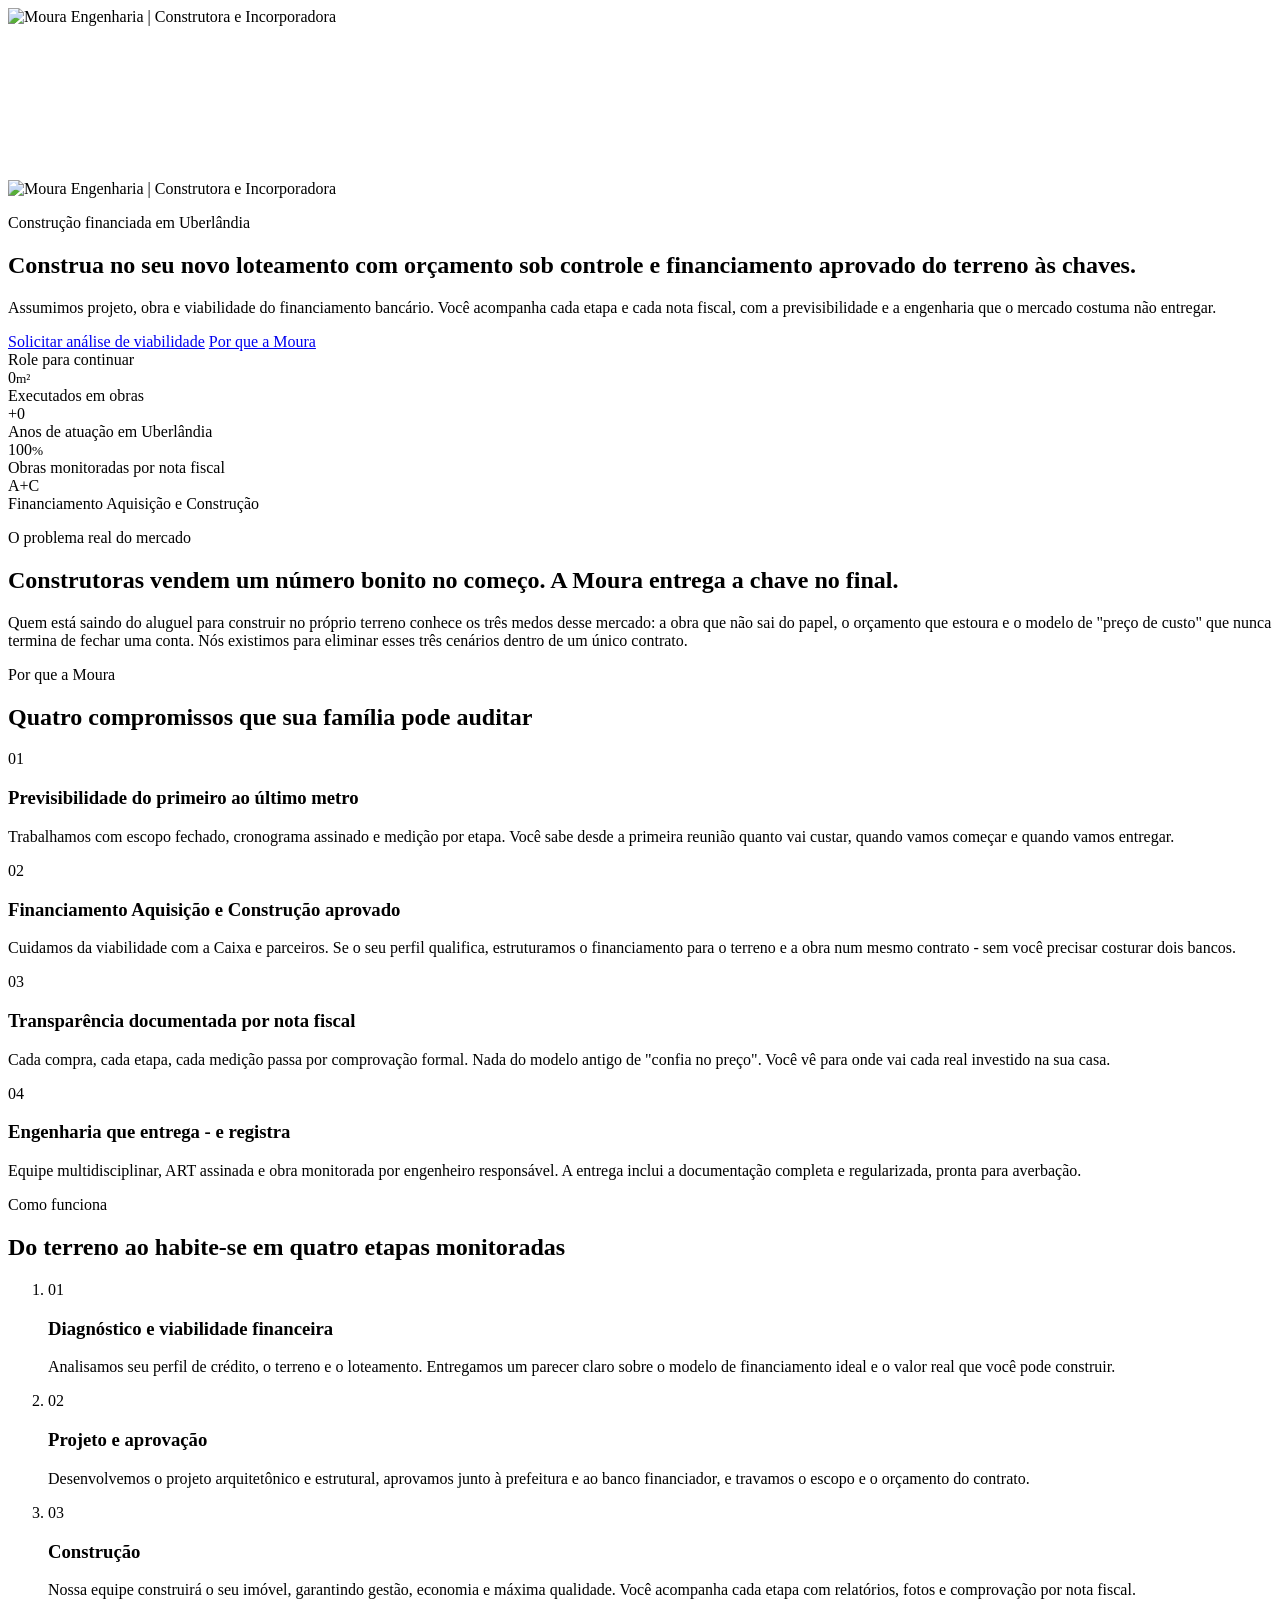
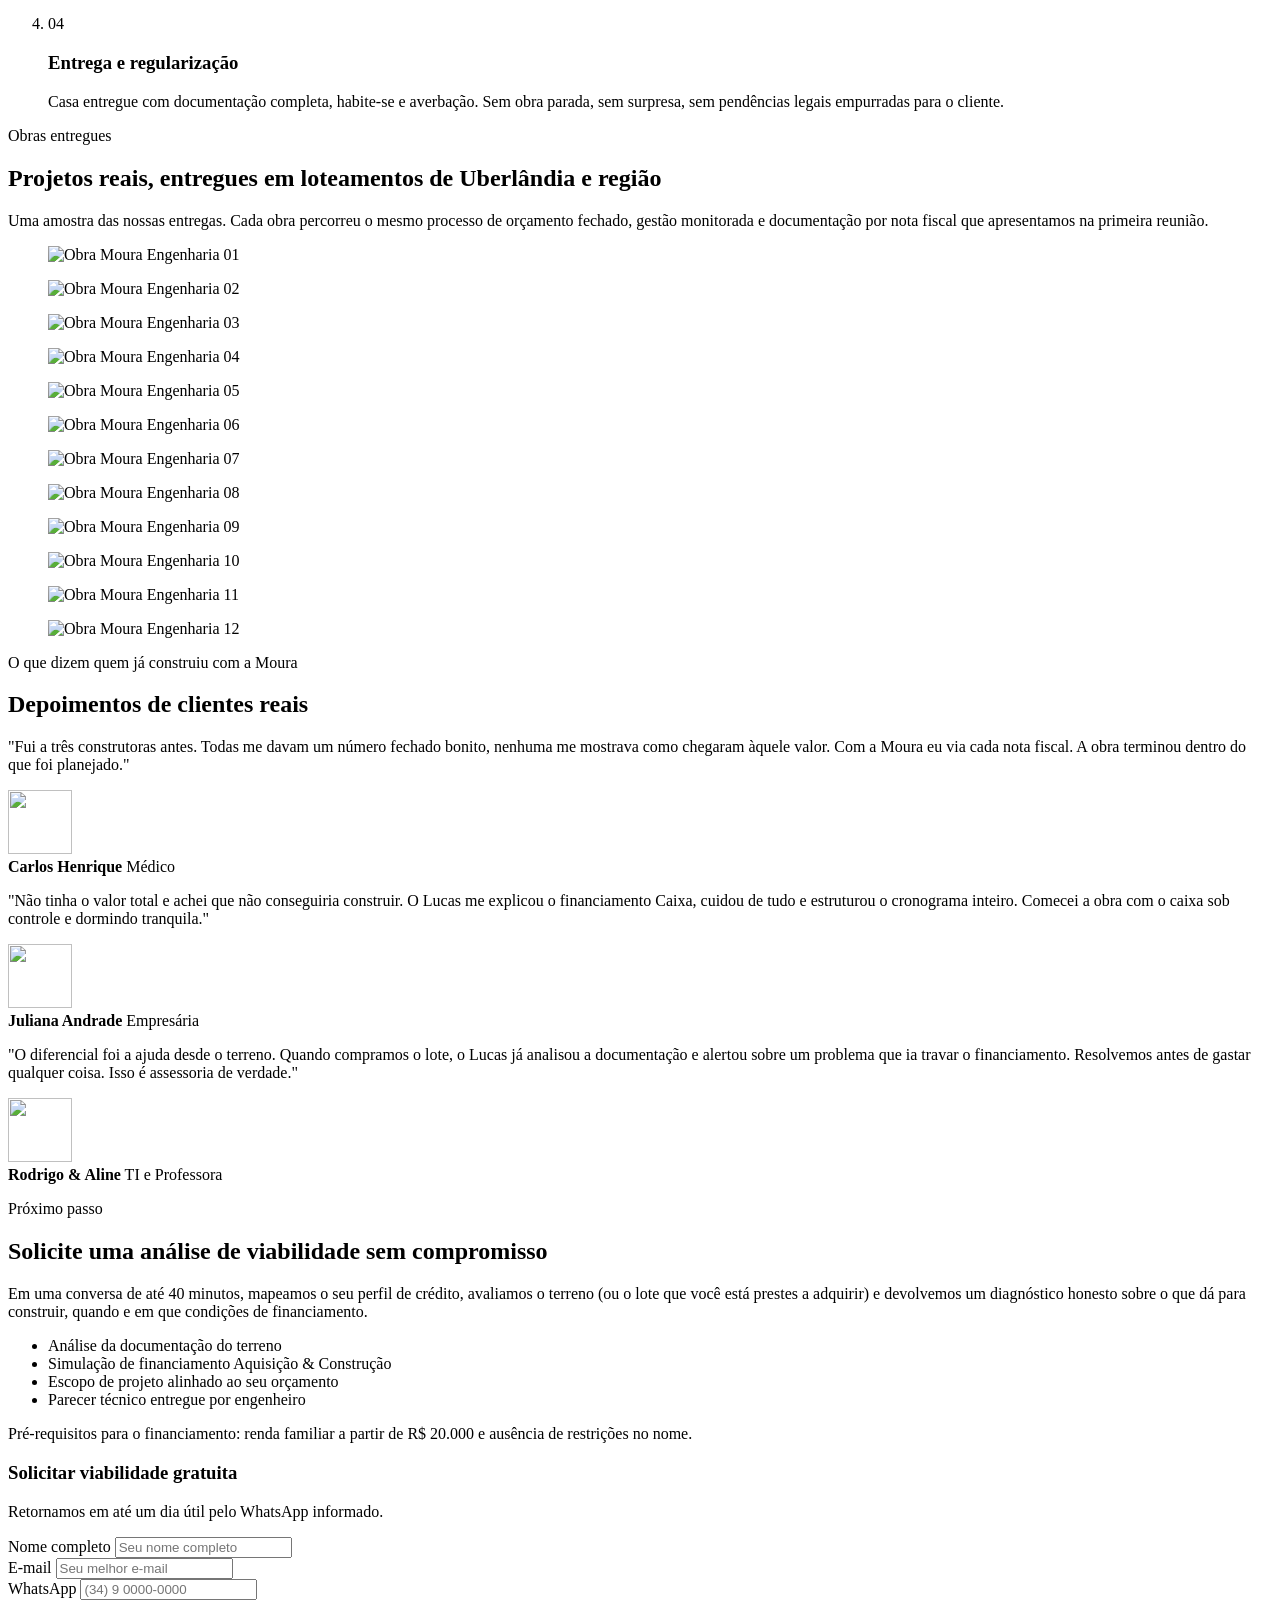
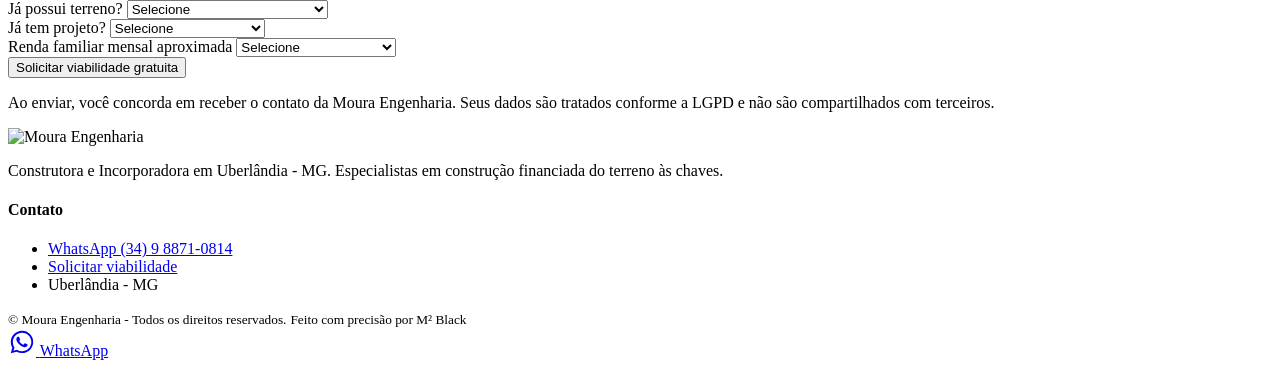
==== index.html @ a2de0ae5 "Upload index.html" ====
<!DOCTYPE html>
<html lang="pt-BR">
<head>
  <meta charset="UTF-8" />
  <meta name="viewport" content="width=device-width, initial-scale=1.0, viewport-fit=cover" />
  <meta name="theme-color" content="#0e1222" />
  <meta name="description" content="Moura Engenharia | Construção financiada em Uberlândia. Orçamento sob controle, obra monitorada e financiamento aprovado do terreno às chaves." />
  <meta name="robots" content="index,follow" />

  <title>Moura Engenharia | Construção Financiada com Orçamento Sob Controle</title>

  <!-- Open Graph / social -->
  <meta property="og:type" content="website" />
  <meta property="og:locale" content="pt_BR" />
  <meta property="og:title" content="Moura Engenharia | Construção Financiada" />
  <meta property="og:description" content="Do terreno às chaves, com previsibilidade, transparência e obra monitorada." />
  <meta property="og:image" content="assets/img/hero-poster.webp" />

  <!-- Favicon -->
  <link rel="icon" type="image/png" sizes="32x32" href="assets/img/favicon-32.png" />
  <link rel="icon" type="image/x-icon" href="assets/img/favicon.ico" />
  <link rel="apple-touch-icon" sizes="180x180" href="assets/img/favicon-180.png" />

  <!-- Fonts: Inter (body) + Space Grotesk (display) -->
  <link rel="preconnect" href="https://fonts.googleapis.com" />
  <link rel="preconnect" href="https://fonts.gstatic.com" crossorigin />
  <link href="https://fonts.googleapis.com/css2?family=Inter:wght@300;400;500;600;700&family=Space+Grotesk:wght@400;500;600;700&display=swap" rel="stylesheet" />

  <!-- Preload key assets. Note: the video is fetched via JS as a Blob
       (not loaded by the <video> element directly) so we use as="fetch"
       to warm the HTTP cache for that fetch() call. -->
  <link rel="preload" as="fetch" href="assets/video/house-scroll.mp4" type="video/mp4" crossorigin />
  <link rel="preload" as="image" href="assets/img/hero-poster.webp" fetchpriority="high" />

  <link rel="stylesheet" href="assets/css/styles.css" />

  <!-- GTM - Head (client) -->
</head>
<body>
  <!-- GTM - Body start (client) -->

  <!-- ============================================================== -->
  <!-- HERO | scroll-driven video                                     -->
  <!-- Two logo placements:                                           -->
  <!--  - .page-brand--mobile sits inside .hero (outside the sticky)  -->
  <!--    so it behaves exactly as the previously approved mobile     -->
  <!--    look (top of page, scrolls with the hero).                  -->
  <!--  - .page-brand--desktop is the FIRST child of .hero__content,  -->
  <!--    so it lives in the same flow column as the eyebrow + h1     -->
  <!--    + sub + CTAs - left aligned, pinned with them through the   -->
  <!--    sticky scrub, and disappears together with them when the    -->
  <!--    next section starts.                                        -->
  <!-- ============================================================== -->
  <section id="hero" class="hero">
    <div class="page-brand page-brand--mobile">
      <img src="assets/img/logo.webp" alt="Moura Engenharia | Construtora e Incorporadora" width="800" height="800" />
    </div>
    <div class="hero__scroll-track" id="hero-track">
      <div class="hero__sticky">
        <!-- Video src is intentionally NOT set in HTML. main.js fetches
             the mp4 as a Blob and assigns a blob: URL so seeking works
             on any host (Cloudflare Pages serves mp4 without reliable
             HTTP Range support, which would otherwise break scrubbing). -->
        <video
          id="hero-video"
          class="hero__video hero__video--desktop"
          poster="assets/img/hero-poster.webp"
          muted
          playsinline
          preload="none"
          disablepictureinpicture
          webkit-playsinline
          aria-hidden="true"></video>

        <video
          id="hero-video-mobile"
          class="hero__video hero__video--mobile"
          poster="assets/img/hero-poster.webp"
          muted
          playsinline
          preload="none"
          disablepictureinpicture
          webkit-playsinline
          aria-hidden="true"></video>

        <div class="hero__overlay" aria-hidden="true"></div>

        <div class="hero__content container">
          <div class="page-brand page-brand--desktop">
            <img src="assets/img/logo-tight.webp" alt="Moura Engenharia | Construtora e Incorporadora" width="743" height="252" />
          </div>
          <p class="eyebrow">Construção financiada em Uberlândia</p>
          <h1 class="hero__headline">
            Construa no seu novo loteamento
            <span class="accent">com orçamento sob controle</span>
            e financiamento aprovado do terreno às chaves.
          </h1>
          <p class="hero__sub">
            Assumimos projeto, obra e viabilidade do financiamento bancário. Você acompanha cada etapa e cada nota fiscal, com a previsibilidade e a engenharia que o mercado costuma não entregar.
          </p>
          <div class="hero__cta">
            <a href="#viabilidade" class="btn btn--accent btn--lg">Solicitar análise de viabilidade</a>
            <a href="#diferenciais" class="btn btn--ghost btn--lg">Por que a Moura</a>
          </div>
          <div class="hero__scroll-hint" aria-hidden="true">
            <span></span>
            Role para continuar
          </div>
        </div>
      </div>
    </div>
  </section>

  <!-- ============================================================== -->
  <!-- PROOF BAR                                                       -->
  <!-- ============================================================== -->
  <section class="proof">
    <div class="container proof__grid">
      <div class="proof__item">
        <div class="proof__num"><span data-count="50000">0</span><small>m²</small></div>
        <div class="proof__label">Executados em obras</div>
      </div>
      <div class="proof__item">
        <div class="proof__num">+<span data-count="10">0</span></div>
        <div class="proof__label">Anos de atuação em Uberlândia</div>
      </div>
      <div class="proof__item">
        <div class="proof__num">100<small>%</small></div>
        <div class="proof__label">Obras monitoradas por nota fiscal</div>
      </div>
      <div class="proof__item">
        <div class="proof__num">A+C</div>
        <div class="proof__label">Financiamento Aquisição e Construção</div>
      </div>
    </div>
  </section>

  <!-- ============================================================== -->
  <!-- PROBLEM / POSITIONING                                           -->
  <!-- ============================================================== -->
  <section class="positioning" id="positioning">
    <div class="container positioning__inner">
      <p class="eyebrow eyebrow--dark">O problema real do mercado</p>
      <h2 class="section-title">
        Construtoras vendem um número bonito no começo.
        <span class="accent">A Moura entrega a chave no final.</span>
      </h2>
      <p class="section-lead">
        Quem está saindo do aluguel para construir no próprio terreno conhece os três medos desse mercado: a obra que não sai do papel, o orçamento que estoura e o modelo de "preço de custo" que nunca termina de fechar uma conta. Nós existimos para eliminar esses três cenários dentro de um único contrato.
      </p>
    </div>
  </section>

  <!-- ============================================================== -->
  <!-- DIFERENCIAIS | 4 pilares                                        -->
  <!-- ============================================================== -->
  <section class="pillars" id="diferenciais">
    <div class="container">
      <p class="eyebrow">Por que a Moura</p>
      <h2 class="section-title">Quatro compromissos que sua família pode auditar</h2>

      <div class="pillars__grid">
        <article class="pillar">
          <div class="pillar__num">01</div>
          <h3 class="pillar__title">Previsibilidade do primeiro ao último metro</h3>
          <p class="pillar__text">
            Trabalhamos com escopo fechado, cronograma assinado e medição por etapa. Você sabe desde a primeira reunião quanto vai custar, quando vamos começar e quando vamos entregar.
          </p>
        </article>

        <article class="pillar">
          <div class="pillar__num">02</div>
          <h3 class="pillar__title">Financiamento Aquisição e Construção aprovado</h3>
          <p class="pillar__text">
            Cuidamos da viabilidade com a Caixa e parceiros. Se o seu perfil qualifica, estruturamos o financiamento para o terreno e a obra num mesmo contrato - sem você precisar costurar dois bancos.
          </p>
        </article>

        <article class="pillar">
          <div class="pillar__num">03</div>
          <h3 class="pillar__title">Transparência documentada por nota fiscal</h3>
          <p class="pillar__text">
            Cada compra, cada etapa, cada medição passa por comprovação formal. Nada do modelo antigo de "confia no preço". Você vê para onde vai cada real investido na sua casa.
          </p>
        </article>

        <article class="pillar">
          <div class="pillar__num">04</div>
          <h3 class="pillar__title">Engenharia que entrega - e registra</h3>
          <p class="pillar__text">
            Equipe multidisciplinar, ART assinada e obra monitorada por engenheiro responsável. A entrega inclui a documentação completa e regularizada, pronta para averbação.
          </p>
        </article>
      </div>
    </div>
  </section>

  <!-- ============================================================== -->
  <!-- COMO FUNCIONA | 4 etapas                                        -->
  <!-- ============================================================== -->
  <section class="process" id="processo">
    <div class="container">
      <p class="eyebrow eyebrow--dark">Como funciona</p>
      <h2 class="section-title">Do terreno ao habite-se em quatro etapas monitoradas</h2>

      <ol class="process__list">
        <li class="process__step">
          <div class="process__step-head">
            <span class="process__index">01</span>
            <h3>Diagnóstico e viabilidade financeira</h3>
          </div>
          <p>
            Analisamos seu perfil de crédito, o terreno e o loteamento. Entregamos um parecer claro sobre o modelo de financiamento ideal e o valor real que você pode construir.
          </p>
        </li>
        <li class="process__step">
          <div class="process__step-head">
            <span class="process__index">02</span>
            <h3>Projeto e aprovação</h3>
          </div>
          <p>
            Desenvolvemos o projeto arquitetônico e estrutural, aprovamos junto à prefeitura e ao banco financiador, e travamos o escopo e o orçamento do contrato.
          </p>
        </li>
        <li class="process__step">
          <div class="process__step-head">
            <span class="process__index">03</span>
            <h3>Construção</h3>
          </div>
          <p>
            Nossa equipe construirá o seu imóvel, garantindo gestão, economia e máxima qualidade. Você acompanha cada etapa com relatórios, fotos e comprovação por nota fiscal.
          </p>
        </li>
        <li class="process__step">
          <div class="process__step-head">
            <span class="process__index">04</span>
            <h3>Entrega e regularização</h3>
          </div>
          <p>
            Casa entregue com documentação completa, habite-se e averbação. Sem obra parada, sem surpresa, sem pendências legais empurradas para o cliente.
          </p>
        </li>
      </ol>
    </div>
  </section>

  <!-- ============================================================== -->
  <!-- OBRAS | galeria                                                 -->
  <!-- ============================================================== -->
  <section class="gallery" id="obras">
    <div class="container">
      <p class="eyebrow">Obras entregues</p>
      <h2 class="section-title">Projetos reais, entregues em loteamentos de Uberlândia e região</h2>
      <p class="section-lead section-lead--short">
        Uma amostra das nossas entregas. Cada obra percorreu o mesmo processo de orçamento fechado, gestão monitorada e documentação por nota fiscal que apresentamos na primeira reunião.
      </p>

      <div class="gallery__grid">
        <figure class="gallery__item"><img loading="lazy" src="assets/img/obras/obra-01.webp" alt="Obra Moura Engenharia 01" /></figure>
        <figure class="gallery__item"><img loading="lazy" src="assets/img/obras/obra-02.webp" alt="Obra Moura Engenharia 02" /></figure>
        <figure class="gallery__item"><img loading="lazy" src="assets/img/obras/obra-03.webp" alt="Obra Moura Engenharia 03" /></figure>
        <figure class="gallery__item"><img loading="lazy" src="assets/img/obras/obra-04.webp" alt="Obra Moura Engenharia 04" /></figure>
        <figure class="gallery__item"><img loading="lazy" src="assets/img/obras/obra-05.webp" alt="Obra Moura Engenharia 05" /></figure>
        <figure class="gallery__item"><img loading="lazy" src="assets/img/obras/obra-06.webp" alt="Obra Moura Engenharia 06" /></figure>
        <figure class="gallery__item"><img loading="lazy" src="assets/img/obras/obra-07.webp" alt="Obra Moura Engenharia 07" /></figure>
        <figure class="gallery__item"><img loading="lazy" src="assets/img/obras/obra-08.webp" alt="Obra Moura Engenharia 08" /></figure>
        <figure class="gallery__item"><img loading="lazy" src="assets/img/obras/obra-09.webp" alt="Obra Moura Engenharia 09" /></figure>
        <figure class="gallery__item"><img loading="lazy" src="assets/img/obras/obra-10.webp" alt="Obra Moura Engenharia 10" /></figure>
        <figure class="gallery__item"><img loading="lazy" src="assets/img/obras/obra-11.webp" alt="Obra Moura Engenharia 11" /></figure>
        <figure class="gallery__item"><img loading="lazy" src="assets/img/obras/obra-12.webp" alt="Obra Moura Engenharia 12" /></figure>
      </div>
    </div>
  </section>

  <!-- ============================================================== -->
  <!-- DEPOIMENTOS                                                     -->
  <!-- ============================================================== -->
  <section class="testimonials" id="depoimentos">
    <div class="container">
      <p class="eyebrow eyebrow--dark">O que dizem quem já construiu com a Moura</p>
      <h2 class="section-title">Depoimentos de clientes reais</h2>

      <div class="testimonials__grid">
        <article class="testimonial">
          <p class="testimonial__quote">
            "Fui a três construtoras antes. Todas me davam um número fechado bonito, nenhuma me mostrava como chegaram àquele valor. Com a Moura eu via cada nota fiscal. A obra terminou dentro do que foi planejado."
          </p>
          <div class="testimonial__person">
            <img src="assets/img/depoimentos/carlos.webp" alt="" width="64" height="64" loading="lazy" />
            <div>
              <strong>Carlos Henrique</strong>
              <span>Médico</span>
            </div>
          </div>
        </article>

        <article class="testimonial">
          <p class="testimonial__quote">
            "Não tinha o valor total e achei que não conseguiria construir. O Lucas me explicou o financiamento Caixa, cuidou de tudo e estruturou o cronograma inteiro. Comecei a obra com o caixa sob controle e dormindo tranquila."
          </p>
          <div class="testimonial__person">
            <img src="assets/img/depoimentos/juliana.webp" alt="" width="64" height="64" loading="lazy" />
            <div>
              <strong>Juliana Andrade</strong>
              <span>Empresária</span>
            </div>
          </div>
        </article>

        <article class="testimonial">
          <p class="testimonial__quote">
            "O diferencial foi a ajuda desde o terreno. Quando compramos o lote, o Lucas já analisou a documentação e alertou sobre um problema que ia travar o financiamento. Resolvemos antes de gastar qualquer coisa. Isso é assessoria de verdade."
          </p>
          <div class="testimonial__person">
            <img src="assets/img/depoimentos/rodrigo-aline.webp" alt="" width="64" height="64" loading="lazy" />
            <div>
              <strong>Rodrigo & Aline</strong>
              <span>TI e Professora</span>
            </div>
          </div>
        </article>
      </div>
    </div>
  </section>

  <!-- ============================================================== -->
  <!-- VIABILIDADE / FORM                                              -->
  <!-- ============================================================== -->
  <section class="viability" id="viabilidade">
    <div class="container viability__inner">
      <div class="viability__copy">
        <p class="eyebrow">Próximo passo</p>
        <h2 class="section-title">Solicite uma análise de viabilidade sem compromisso</h2>
        <p class="section-lead">
          Em uma conversa de até 40 minutos, mapeamos o seu perfil de crédito, avaliamos o terreno (ou o lote que você está prestes a adquirir) e devolvemos um diagnóstico honesto sobre o que dá para construir, quando e em que condições de financiamento.
        </p>
        <ul class="viability__checks">
          <li>Análise da documentação do terreno</li>
          <li>Simulação de financiamento Aquisição &amp; Construção</li>
          <li>Escopo de projeto alinhado ao seu orçamento</li>
          <li>Parecer técnico entregue por engenheiro</li>
        </ul>
        <p class="viability__note">
          Pré-requisitos para o financiamento: renda familiar a partir de R$ 20.000 e ausência de restrições no nome.
        </p>
      </div>

      <!-- IMPORTANT: form id, field ids, field names and action are preserved
           exactly as configured in the original Elementor Pro form so the
           M² Black tracking webhook keeps working. Do NOT rename. -->
      <form
        id="formulario"
        name="formulario"
        class="form"
        action="https://m2black.atenderbem.com/webhookcapture/capture/35d910f584164a2f9e43251854b7053b"
        method="POST"
        novalidate>
        <h3 class="form__title">Solicitar viabilidade gratuita</h3>
        <p class="form__subtitle">Retornamos em até um dia útil pelo WhatsApp informado.</p>

        <div class="form__field">
          <label for="field-nome">Nome completo</label>
          <input type="text" id="field-nome" name="Nome" placeholder="Seu nome completo" required autocomplete="name" />
        </div>

        <div class="form__field">
          <label for="ad4219d">E-mail</label>
          <input type="email" id="ad4219d" name="Email" placeholder="Seu melhor e-mail" required autocomplete="email" />
        </div>

        <div class="form__field">
          <label for="40c74a0">WhatsApp</label>
          <input type="tel" id="40c74a0" name="WhatsApp" placeholder="(34) 9 0000-0000" required autocomplete="tel" inputmode="tel" />
        </div>

        <div class="form__row">
          <div class="form__field">
            <label for="field-terreno">Já possui terreno?</label>
            <select id="field-terreno" name="terreno">
              <option value="">Selecione</option>
              <option value="Sim, terreno próprio">Sim, terreno próprio</option>
              <option value="Vou adquirir via financiamento">Vou adquirir via financiamento</option>
              <option value="Ainda não tenho">Ainda não tenho</option>
            </select>
          </div>

          <div class="form__field">
            <label for="field-projeto">Já tem projeto?</label>
            <select id="field-projeto" name="projeto">
              <option value="">Selecione</option>
              <option value="Sim, projeto aprovado">Sim, projeto aprovado</option>
              <option value="Em desenvolvimento">Em desenvolvimento</option>
              <option value="Precisamos do projeto">Precisamos do projeto</option>
            </select>
          </div>
        </div>

        <div class="form__field">
          <label for="field-renda">Renda familiar mensal aproximada</label>
          <select id="field-renda" name="renda">
            <option value="">Selecione</option>
            <option value="Até R$ 20.000">Até R$ 20.000</option>
            <option value="R$ 20.000 – R$ 30.000">R$ 20.000 – R$ 30.000</option>
            <option value="R$ 30.000 – R$ 50.000">R$ 30.000 – R$ 50.000</option>
            <option value="Acima de R$ 50.000">Acima de R$ 50.000</option>
          </select>
        </div>

        <!-- Hidden fields preserved from Elementor (site + UTM tracking) -->
        <input type="hidden" name="Nome_do_site" value="Moura Engenharia" />
        <input type="hidden" id="field_f69b13c" name="Nome_da_pagina" value="Home | Construção Financiada" />
        <input type="hidden" id="utm_source" name="utm_source" value="" />
        <input type="hidden" id="utm_medium" name="utm_medium" value="" />
        <input type="hidden" id="utm_campaign" name="utm_campaign" value="" />
        <input type="hidden" id="utm_term" name="utm_term" value="" />
        <input type="hidden" id="utm_content" name="utm_content" value="" />

        <button type="submit" class="btn btn--accent btn--lg btn--block">Solicitar viabilidade gratuita</button>

        <p class="form__consent">
          Ao enviar, você concorda em receber o contato da Moura Engenharia. Seus dados são tratados conforme a LGPD e não são compartilhados com terceiros.
        </p>

        <div class="form__feedback" id="form-feedback" role="status" aria-live="polite" hidden></div>
      </form>
    </div>
  </section>

  <!-- ============================================================== -->
  <!-- FOOTER                                                          -->
  <!-- ============================================================== -->
  <footer class="site-footer">
    <div class="container site-footer__grid">
      <div class="site-footer__brand">
        <img src="assets/img/logo-tight.webp" alt="Moura Engenharia" width="743" height="252" class="site-footer__logo" />
        <p class="site-footer__tagline">
          Construtora e Incorporadora em Uberlândia - MG. Especialistas em construção financiada do terreno às chaves.
        </p>
      </div>

      <div class="site-footer__col">
        <h4>Contato</h4>
        <ul>
          <li><a href="https://wa.me/5534988710814?text=Ol%C3%A1%2C%20vim%20pelo%20site%20e%20quero%20entender%20a%20constru%C3%A7%C3%A3o%20financiada">WhatsApp (34) 9 8871-0814</a></li>
          <li><a href="#viabilidade">Solicitar viabilidade</a></li>
          <li>Uberlândia - MG</li>
        </ul>
      </div>
    </div>

    <div class="site-footer__bottom container">
      <small>© <span id="year"></span> Moura Engenharia - Todos os direitos reservados.</small>
      <small>Feito com precisão por M² Black</small>
    </div>
  </footer>

  <!-- Floating WhatsApp -->
  <a
    class="wa-float"
    href="https://wa.me/5534988710814?text=Ol%C3%A1%2C%20vim%20pelo%20site%20e%20quero%20entender%20a%20constru%C3%A7%C3%A3o%20financiada"
    target="_blank"
    rel="noopener"
    aria-label="Falar no WhatsApp com a Moura Engenharia">
    <svg viewBox="0 0 32 32" width="28" height="28" aria-hidden="true">
      <path fill="currentColor" d="M16.001 3.2c-7.072 0-12.8 5.728-12.8 12.8 0 2.256.592 4.464 1.712 6.4L3.2 28.8l6.592-1.696a12.72 12.72 0 006.209 1.6h.001c7.072 0 12.8-5.728 12.8-12.8s-5.729-12.704-12.801-12.704zm0 23.36a10.54 10.54 0 01-5.376-1.472l-.384-.224-3.904 1.024 1.04-3.808-.256-.4a10.56 10.56 0 01-1.616-5.648c0-5.84 4.752-10.592 10.592-10.592s10.592 4.752 10.592 10.592-4.752 10.528-10.688 10.528zm5.824-7.968c-.32-.16-1.888-.928-2.176-1.04-.288-.112-.496-.16-.72.16s-.816 1.04-1.008 1.248c-.192.224-.368.24-.688.08-.32-.16-1.344-.496-2.56-1.584-.944-.848-1.584-1.888-1.776-2.208-.192-.32-.016-.496.144-.656.144-.144.32-.368.48-.56.16-.192.224-.32.32-.528.096-.208.048-.4-.032-.56-.08-.16-.72-1.728-.992-2.368-.256-.608-.528-.528-.72-.544-.192-.016-.4-.016-.608-.016s-.56.08-.848.4c-.288.32-1.104 1.072-1.104 2.624s1.136 3.04 1.296 3.248c.16.208 2.224 3.392 5.392 4.76.752.32 1.344.512 1.808.672.752.24 1.44.208 1.984.128.608-.096 1.872-.768 2.128-1.504.272-.752.272-1.392.192-1.504-.08-.128-.288-.208-.608-.368z"/>
    </svg>
    <span>WhatsApp</span>
  </a>

  <script src="assets/js/main.js" defer></script>
</body>
</html>
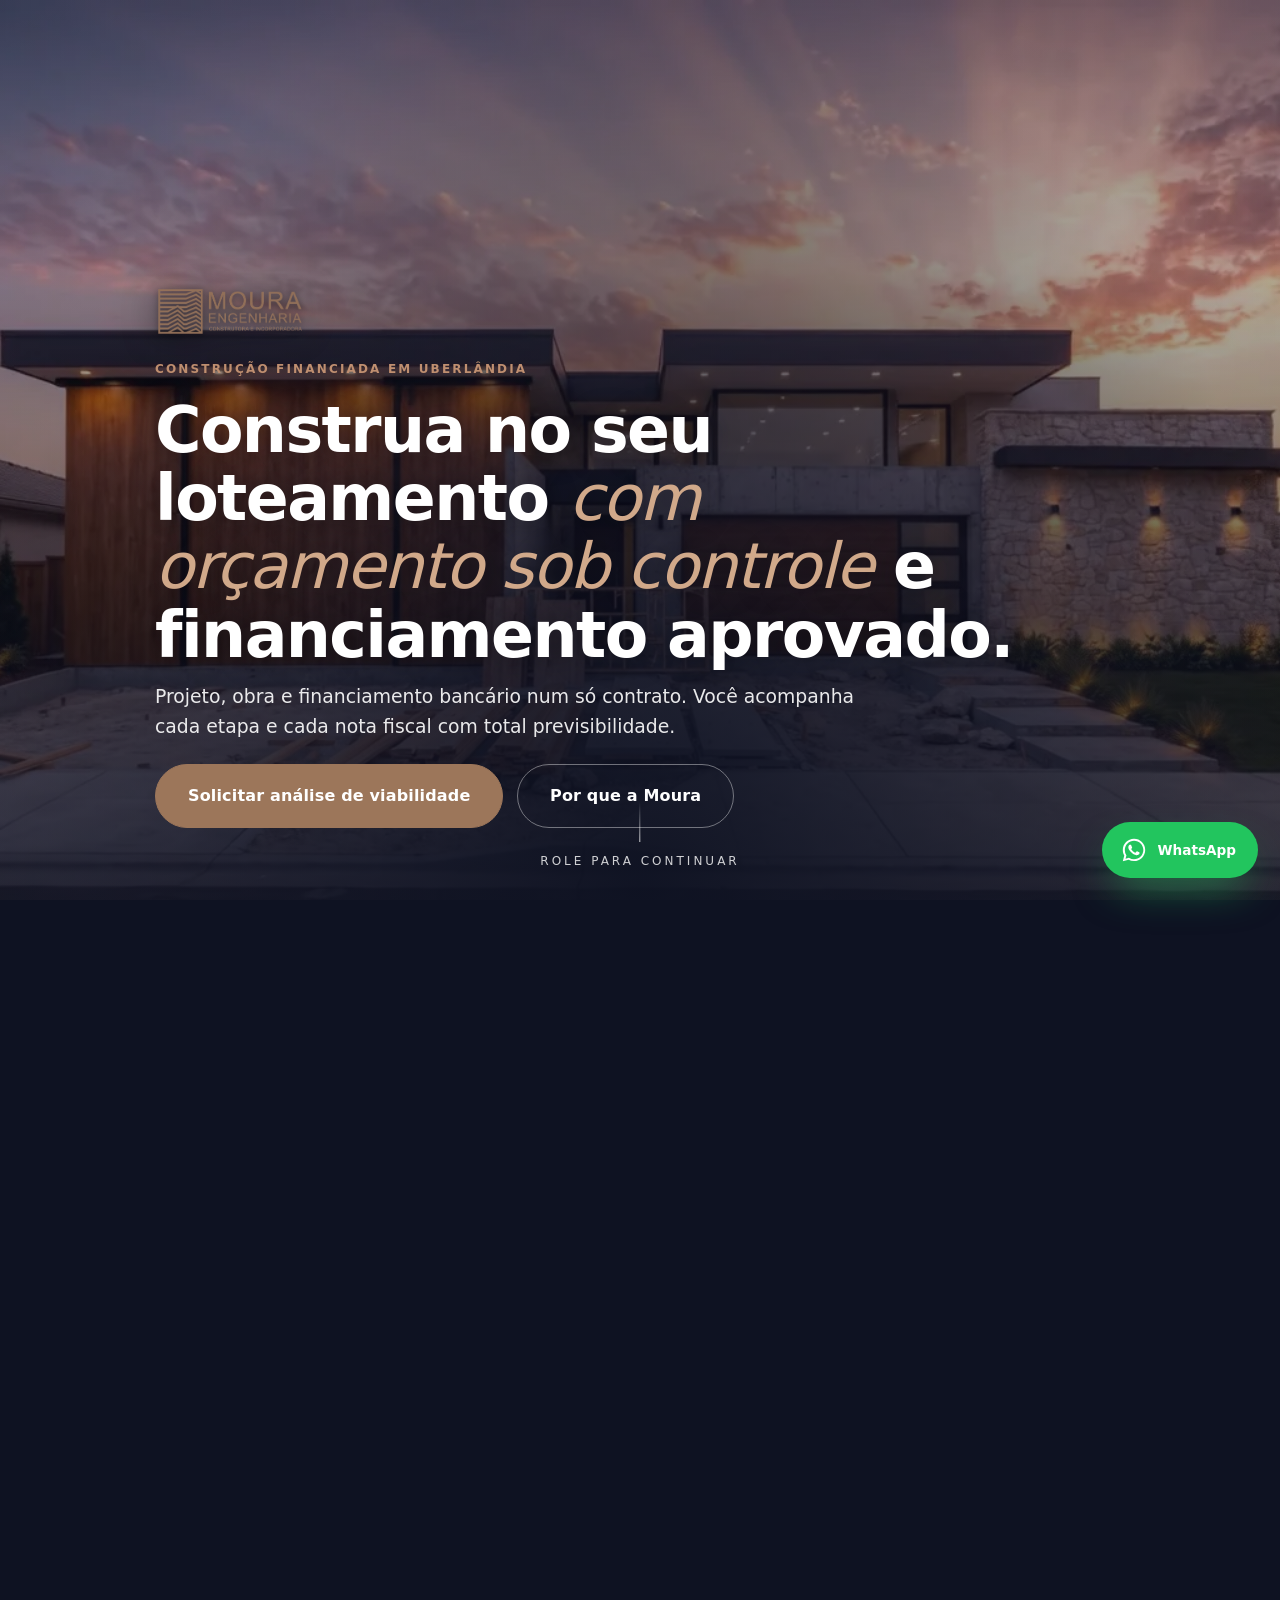
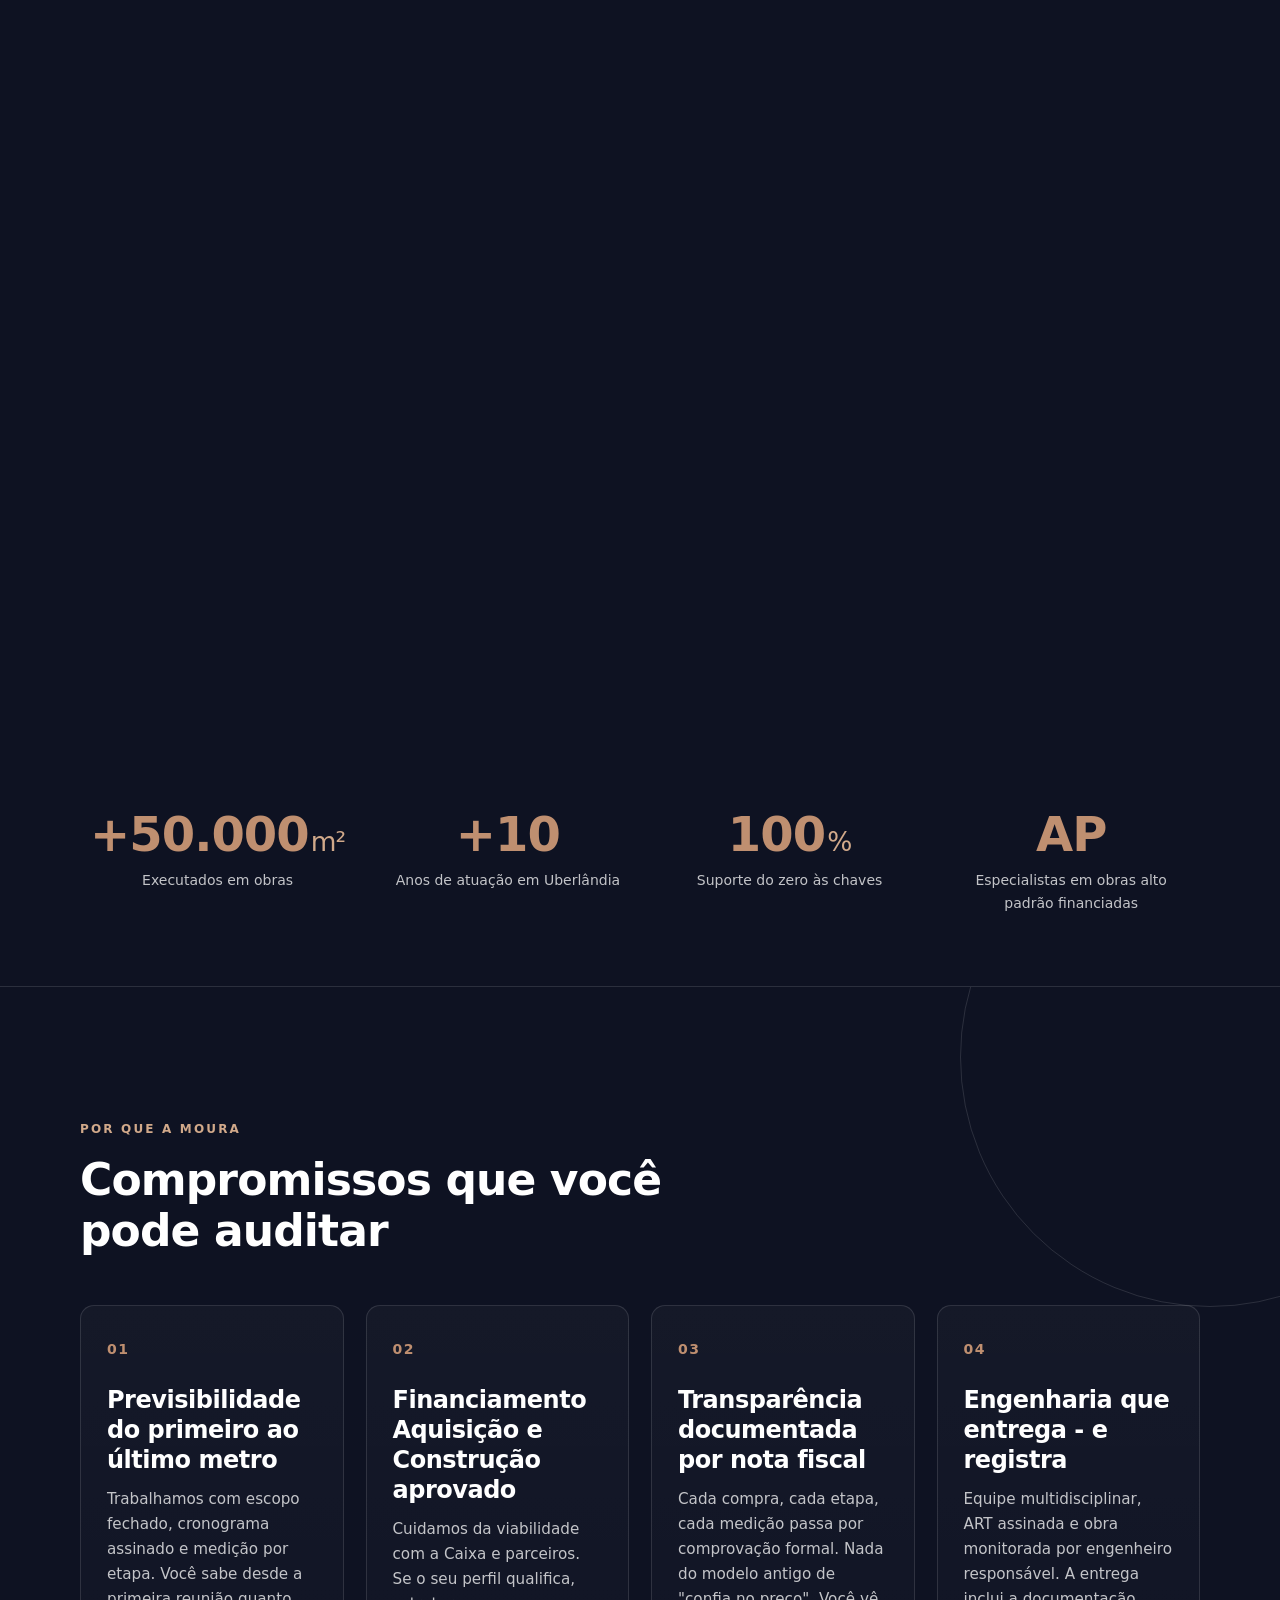
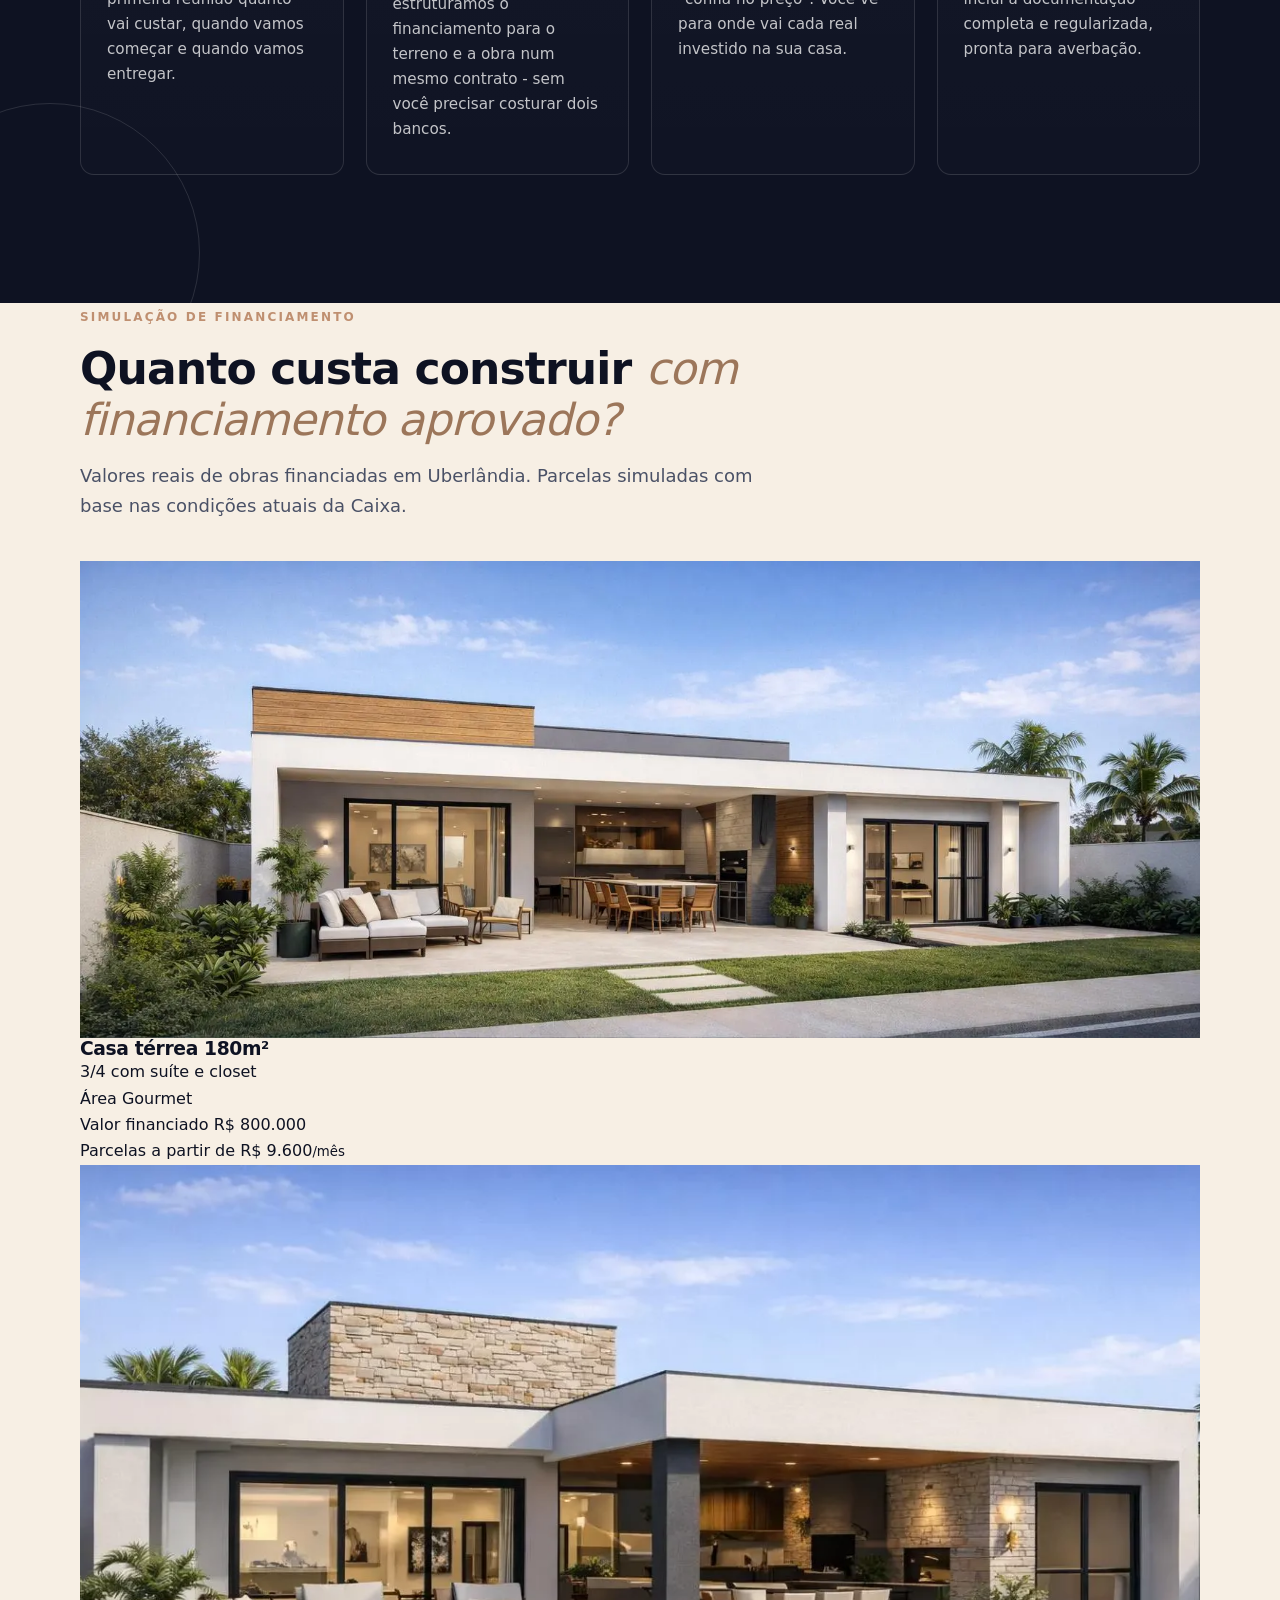
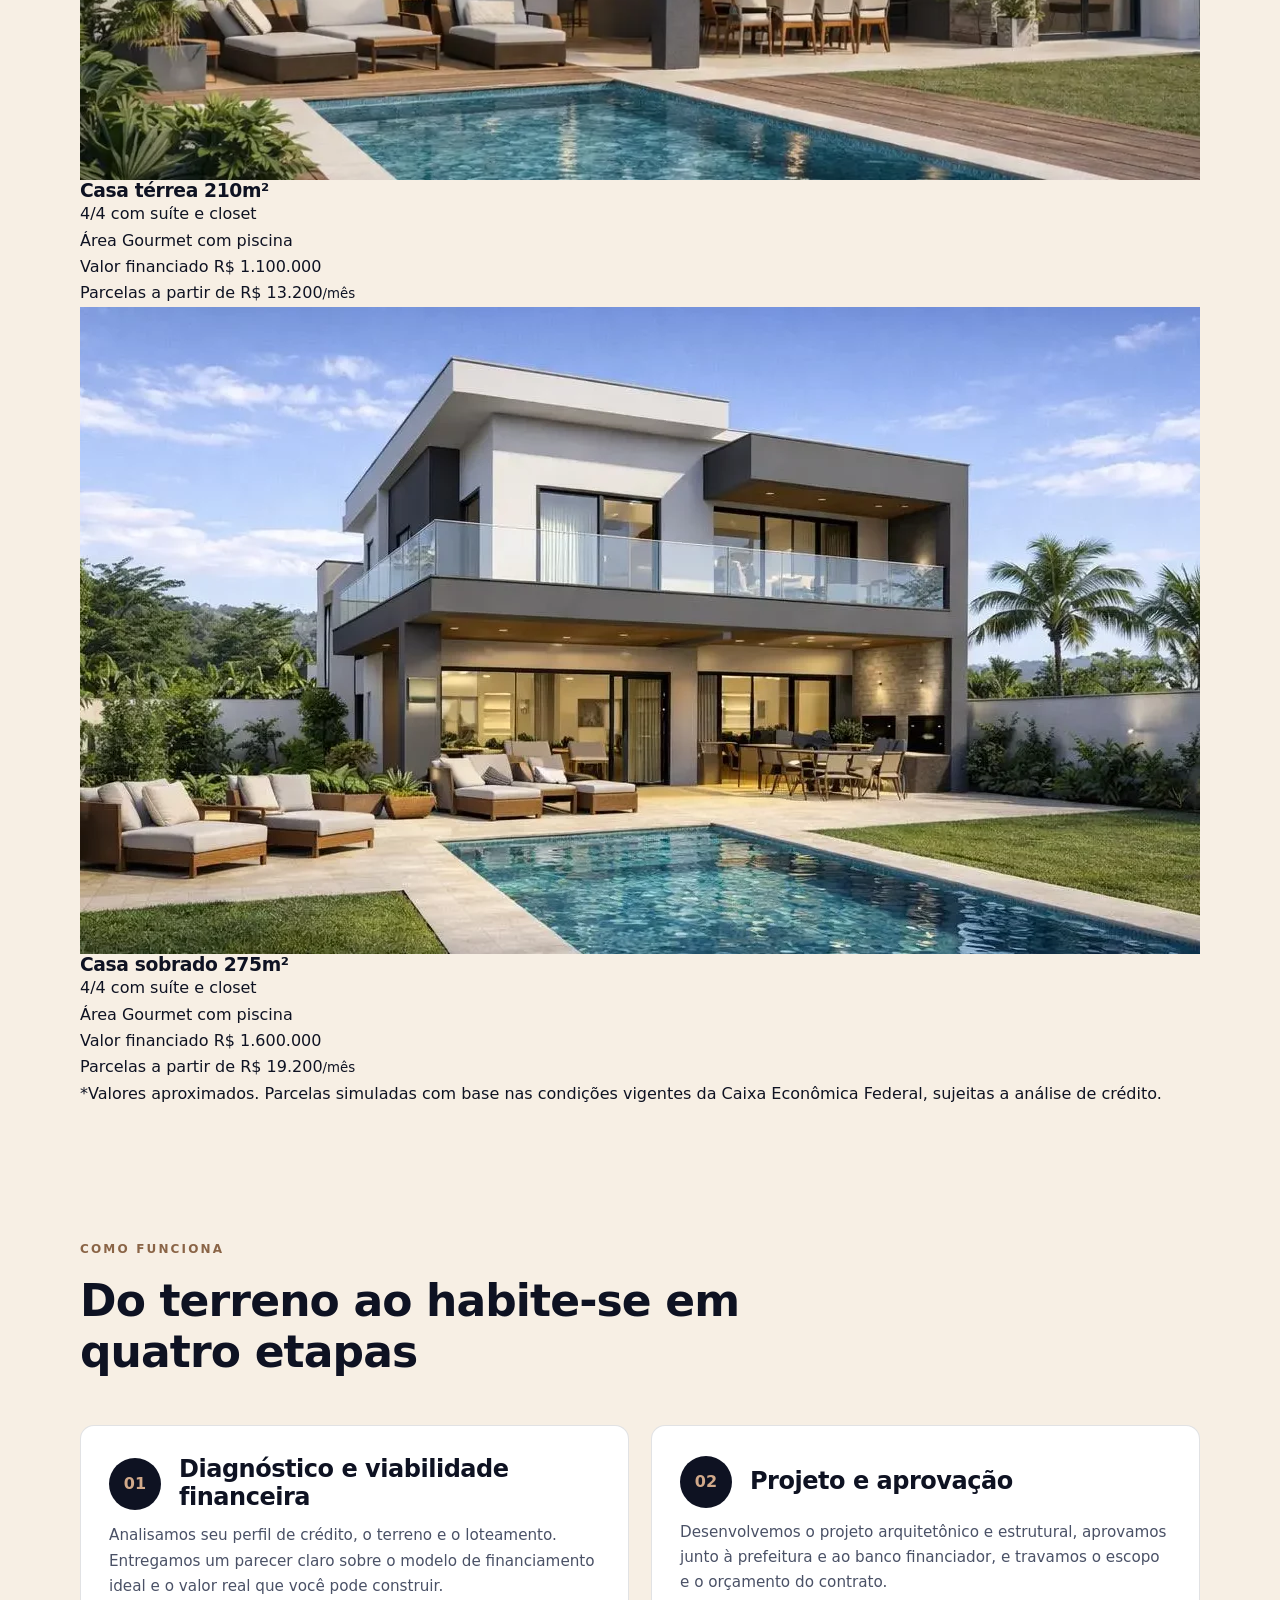
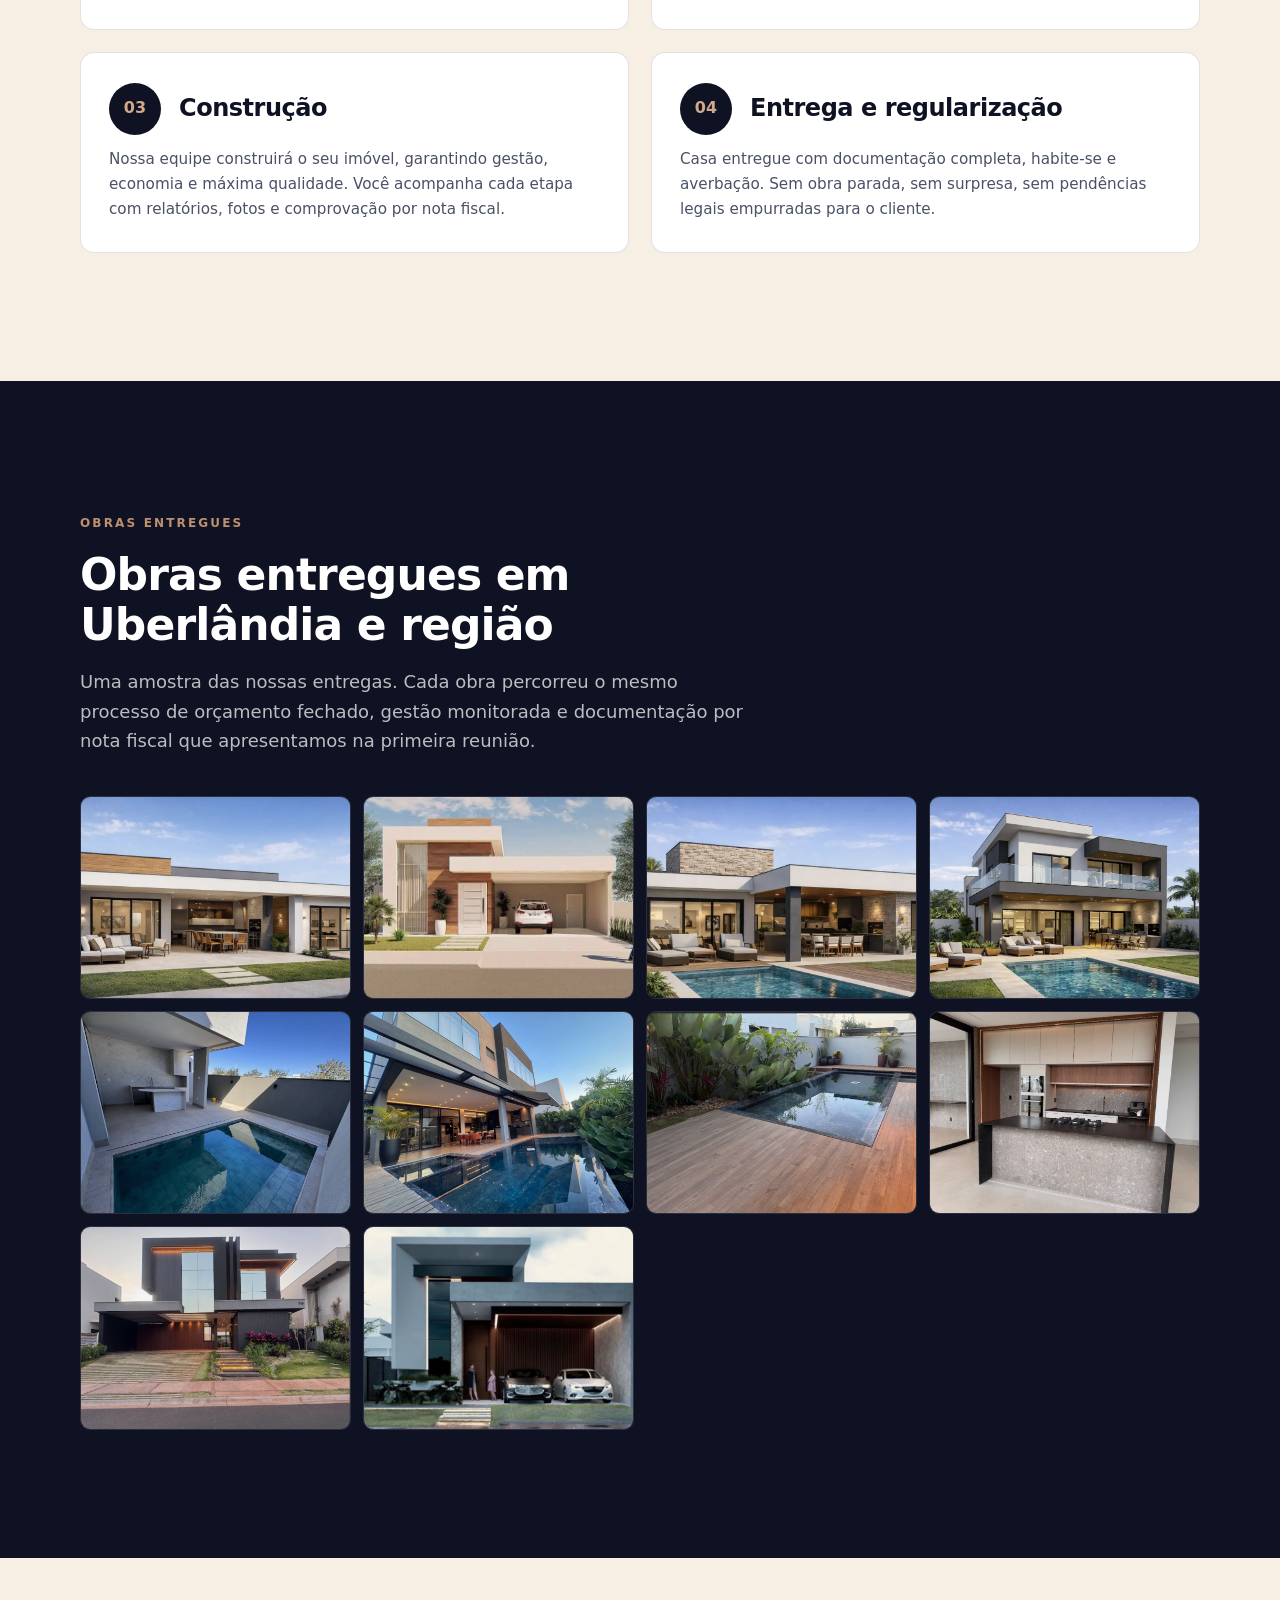
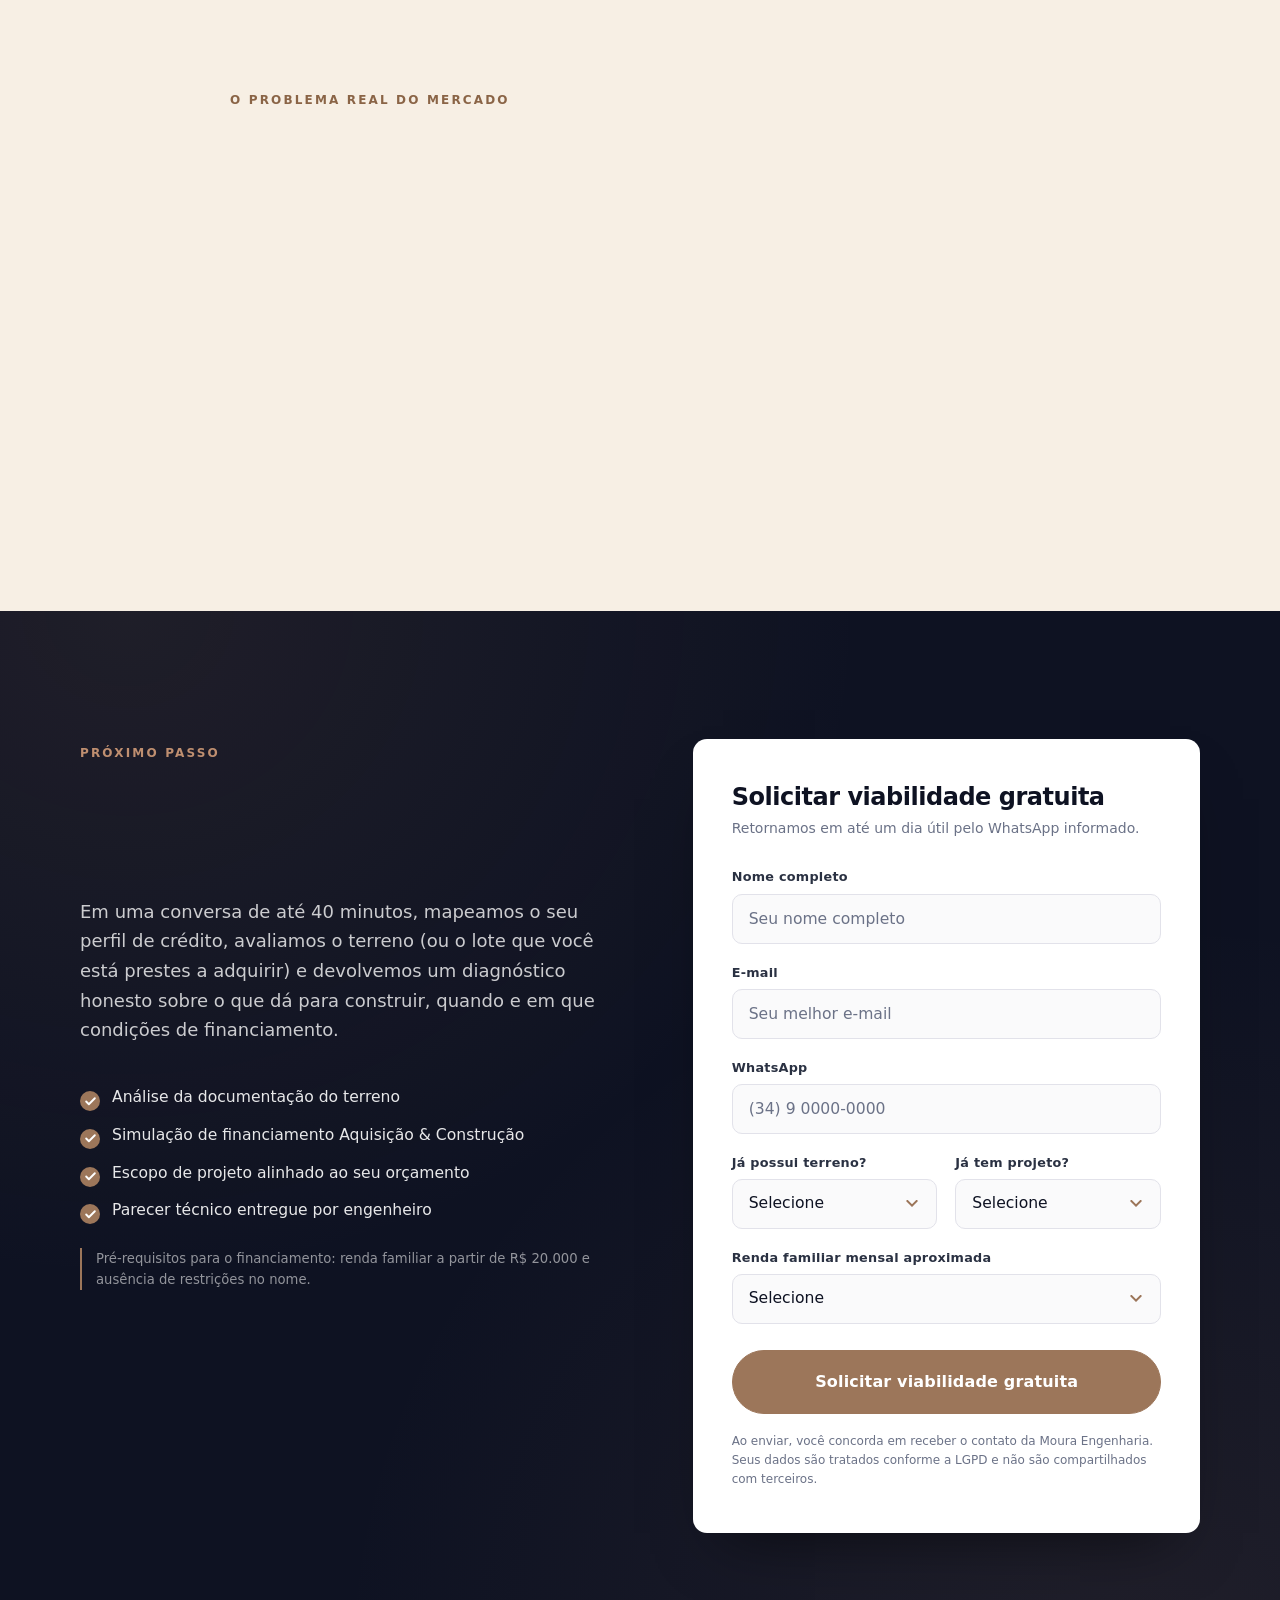
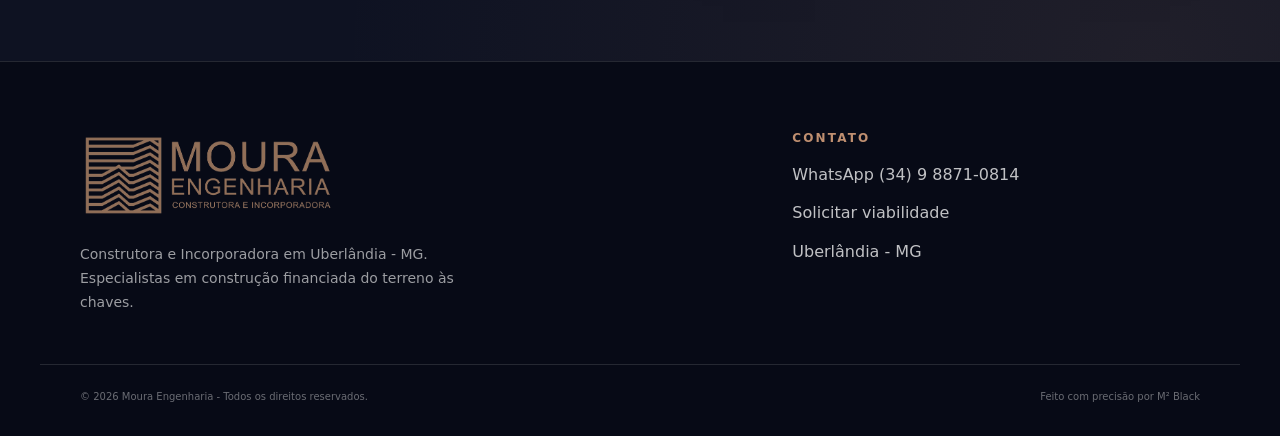
==== commit 16180562: "Upload index.html" ====
--- a/index.html
+++ b/index.html
@@ -91,12 +91,12 @@
           </div>
           <p class="eyebrow">Construção financiada em Uberlândia</p>
           <h1 class="hero__headline">
-            Construa no seu novo loteamento
+            Construa no seu loteamento
             <span class="accent">com orçamento sob controle</span>
-            e financiamento aprovado do terreno às chaves.
+            e financiamento aprovado.
           </h1>
           <p class="hero__sub">
-            Assumimos projeto, obra e viabilidade do financiamento bancário. Você acompanha cada etapa e cada nota fiscal, com a previsibilidade e a engenharia que o mercado costuma não entregar.
+            Projeto, obra e financiamento bancário num só contrato. Você acompanha cada etapa e cada nota fiscal com total previsibilidade.
           </p>
           <div class="hero__cta">
             <a href="#viabilidade" class="btn btn--accent btn--lg">Solicitar análise de viabilidade</a>
@@ -117,7 +117,7 @@
   <section class="proof">
     <div class="container proof__grid">
       <div class="proof__item">
-        <div class="proof__num"><span data-count="50000">0</span><small>m²</small></div>
+        <div class="proof__num">+<span data-count="50000">0</span><small>m²</small></div>
         <div class="proof__label">Executados em obras</div>
       </div>
       <div class="proof__item">
@@ -126,28 +126,12 @@
       </div>
       <div class="proof__item">
         <div class="proof__num">100<small>%</small></div>
-        <div class="proof__label">Obras monitoradas por nota fiscal</div>
+        <div class="proof__label">Suporte do zero às chaves</div>
       </div>
       <div class="proof__item">
-        <div class="proof__num">A+C</div>
-        <div class="proof__label">Financiamento Aquisição e Construção</div>
-      </div>
-    </div>
-  </section>
-
-  <!-- ============================================================== -->
-  <!-- PROBLEM / POSITIONING                                           -->
-  <!-- ============================================================== -->
-  <section class="positioning" id="positioning">
-    <div class="container positioning__inner">
-      <p class="eyebrow eyebrow--dark">O problema real do mercado</p>
-      <h2 class="section-title">
-        Construtoras vendem um número bonito no começo.
-        <span class="accent">A Moura entrega a chave no final.</span>
-      </h2>
-      <p class="section-lead">
-        Quem está saindo do aluguel para construir no próprio terreno conhece os três medos desse mercado: a obra que não sai do papel, o orçamento que estoura e o modelo de "preço de custo" que nunca termina de fechar uma conta. Nós existimos para eliminar esses três cenários dentro de um único contrato.
-      </p>
+        <div class="proof__num">AP</div>
+        <div class="proof__label">Especialistas em obras alto padrão financiadas</div>
+      </div>
     </div>
   </section>
 
@@ -156,8 +140,8 @@
   <!-- ============================================================== -->
   <section class="pillars" id="diferenciais">
     <div class="container">
-      <p class="eyebrow">Por que a Moura</p>
-      <h2 class="section-title">Quatro compromissos que sua família pode auditar</h2>
+      <p class="eyebrow eyebrow--dark">Por que a Moura</p>
+      <h2 class="section-title">Compromissos que você pode auditar</h2>
 
       <div class="pillars__grid">
         <article class="pillar">
@@ -196,12 +180,97 @@
   </section>
 
   <!-- ============================================================== -->
+  <!-- FINANCIAMENTO | cards de simulação                              -->
+  <!-- ============================================================== -->
+  <section class="financing" id="financiamento">
+    <div class="container">
+      <p class="eyebrow">Simulação de financiamento</p>
+      <h2 class="section-title">
+        Quanto custa construir
+        <span class="accent">com financiamento aprovado?</span>
+      </h2>
+      <p class="section-lead">
+        Valores reais de obras financiadas em Uberlândia. Parcelas simuladas com base nas condições atuais da Caixa.
+      </p>
+
+      <div class="financing__grid">
+        <article class="financing__card">
+          <div class="financing__img">
+            <img loading="lazy" src="assets/img/obras/obra-01.webp" alt="Casa térrea 180 m²" />
+          </div>
+          <div class="financing__body">
+            <h3 class="financing__type">Casa térrea <span>180m²</span></h3>
+            <ul class="financing__specs">
+              <li>3/4 com suíte e closet</li>
+              <li>Área Gourmet</li>
+            </ul>
+            <div class="financing__price">
+              <span class="financing__label">Valor financiado</span>
+              <span class="financing__value">R$ 800.000</span>
+            </div>
+            <div class="financing__installment">
+              <span class="financing__inst-label">Parcelas a partir de</span>
+              <span class="financing__inst-value">R$ 9.600<small>/mês</small></span>
+            </div>
+          </div>
+        </article>
+
+        <article class="financing__card">
+          <div class="financing__img">
+            <img loading="lazy" src="assets/img/obras/obra-03.webp" alt="Casa térrea 210 m²" />
+          </div>
+          <div class="financing__body">
+            <h3 class="financing__type">Casa térrea <span>210m²</span></h3>
+            <ul class="financing__specs">
+              <li>4/4 com suíte e closet</li>
+              <li>Área Gourmet com piscina</li>
+            </ul>
+            <div class="financing__price">
+              <span class="financing__label">Valor financiado</span>
+              <span class="financing__value">R$ 1.100.000</span>
+            </div>
+            <div class="financing__installment">
+              <span class="financing__inst-label">Parcelas a partir de</span>
+              <span class="financing__inst-value">R$ 13.200<small>/mês</small></span>
+            </div>
+          </div>
+        </article>
+
+        <article class="financing__card">
+          <div class="financing__img">
+            <img loading="lazy" src="assets/img/obras/obra-04.webp" alt="Casa sobrado 275 m²" />
+          </div>
+          <div class="financing__body">
+            <h3 class="financing__type">Casa sobrado <span>275m²</span></h3>
+            <ul class="financing__specs">
+              <li>4/4 com suíte e closet</li>
+              <li>Área Gourmet com piscina</li>
+            </ul>
+            <div class="financing__price">
+              <span class="financing__label">Valor financiado</span>
+              <span class="financing__value">R$ 1.600.000</span>
+            </div>
+            <div class="financing__installment">
+              <span class="financing__inst-label">Parcelas a partir de</span>
+              <span class="financing__inst-value">R$ 19.200<small>/mês</small></span>
+            </div>
+          </div>
+        </article>
+      </div>
+
+      <p class="financing__disclaimer">
+        *Valores aproximados. Parcelas simuladas com base nas condições vigentes da Caixa Econômica Federal, sujeitas a análise de crédito.
+      </p>
+    </div>
+  </section>
+
+  <!-- ============================================================== -->
   <!-- COMO FUNCIONA | 4 etapas                                        -->
   <!-- ============================================================== -->
   <section class="process" id="processo">
     <div class="container">
       <p class="eyebrow eyebrow--dark">Como funciona</p>
-      <h2 class="section-title">Do terreno ao habite-se em quatro etapas monitoradas</h2>
+      <h2 class="section-title">Do terreno ao habite-se em quatro etapas</h2>
 
       <ol class="process__list">
         <li class="process__step">
@@ -250,76 +319,39 @@
   <section class="gallery" id="obras">
     <div class="container">
       <p class="eyebrow">Obras entregues</p>
-      <h2 class="section-title">Projetos reais, entregues em loteamentos de Uberlândia e região</h2>
+      <h2 class="section-title">Obras entregues em Uberlândia e região</h2>
       <p class="section-lead section-lead--short">
         Uma amostra das nossas entregas. Cada obra percorreu o mesmo processo de orçamento fechado, gestão monitorada e documentação por nota fiscal que apresentamos na primeira reunião.
       </p>
 
       <div class="gallery__grid">
-        <figure class="gallery__item"><img loading="lazy" src="assets/img/obras/obra-01.webp" alt="Obra Moura Engenharia 01" /></figure>
-        <figure class="gallery__item"><img loading="lazy" src="assets/img/obras/obra-02.webp" alt="Obra Moura Engenharia 02" /></figure>
-        <figure class="gallery__item"><img loading="lazy" src="assets/img/obras/obra-03.webp" alt="Obra Moura Engenharia 03" /></figure>
-        <figure class="gallery__item"><img loading="lazy" src="assets/img/obras/obra-04.webp" alt="Obra Moura Engenharia 04" /></figure>
-        <figure class="gallery__item"><img loading="lazy" src="assets/img/obras/obra-05.webp" alt="Obra Moura Engenharia 05" /></figure>
-        <figure class="gallery__item"><img loading="lazy" src="assets/img/obras/obra-06.webp" alt="Obra Moura Engenharia 06" /></figure>
-        <figure class="gallery__item"><img loading="lazy" src="assets/img/obras/obra-07.webp" alt="Obra Moura Engenharia 07" /></figure>
-        <figure class="gallery__item"><img loading="lazy" src="assets/img/obras/obra-08.webp" alt="Obra Moura Engenharia 08" /></figure>
-        <figure class="gallery__item"><img loading="lazy" src="assets/img/obras/obra-09.webp" alt="Obra Moura Engenharia 09" /></figure>
-        <figure class="gallery__item"><img loading="lazy" src="assets/img/obras/obra-10.webp" alt="Obra Moura Engenharia 10" /></figure>
-        <figure class="gallery__item"><img loading="lazy" src="assets/img/obras/obra-11.webp" alt="Obra Moura Engenharia 11" /></figure>
-        <figure class="gallery__item"><img loading="lazy" src="assets/img/obras/obra-12.webp" alt="Obra Moura Engenharia 12" /></figure>
-      </div>
-    </div>
-  </section>
-
-  <!-- ============================================================== -->
-  <!-- DEPOIMENTOS                                                     -->
-  <!-- ============================================================== -->
-  <section class="testimonials" id="depoimentos">
-    <div class="container">
-      <p class="eyebrow eyebrow--dark">O que dizem quem já construiu com a Moura</p>
-      <h2 class="section-title">Depoimentos de clientes reais</h2>
-
-      <div class="testimonials__grid">
-        <article class="testimonial">
-          <p class="testimonial__quote">
-            "Fui a três construtoras antes. Todas me davam um número fechado bonito, nenhuma me mostrava como chegaram àquele valor. Com a Moura eu via cada nota fiscal. A obra terminou dentro do que foi planejado."
-          </p>
-          <div class="testimonial__person">
-            <img src="assets/img/depoimentos/carlos.webp" alt="" width="64" height="64" loading="lazy" />
-            <div>
-              <strong>Carlos Henrique</strong>
-              <span>Médico</span>
-            </div>
-          </div>
-        </article>
-
-        <article class="testimonial">
-          <p class="testimonial__quote">
-            "Não tinha o valor total e achei que não conseguiria construir. O Lucas me explicou o financiamento Caixa, cuidou de tudo e estruturou o cronograma inteiro. Comecei a obra com o caixa sob controle e dormindo tranquila."
-          </p>
-          <div class="testimonial__person">
-            <img src="assets/img/depoimentos/juliana.webp" alt="" width="64" height="64" loading="lazy" />
-            <div>
-              <strong>Juliana Andrade</strong>
-              <span>Empresária</span>
-            </div>
-          </div>
-        </article>
-
-        <article class="testimonial">
-          <p class="testimonial__quote">
-            "O diferencial foi a ajuda desde o terreno. Quando compramos o lote, o Lucas já analisou a documentação e alertou sobre um problema que ia travar o financiamento. Resolvemos antes de gastar qualquer coisa. Isso é assessoria de verdade."
-          </p>
-          <div class="testimonial__person">
-            <img src="assets/img/depoimentos/rodrigo-aline.webp" alt="" width="64" height="64" loading="lazy" />
-            <div>
-              <strong>Rodrigo & Aline</strong>
-              <span>TI e Professora</span>
-            </div>
-          </div>
-        </article>
-      </div>
+        <figure class="gallery__item"><img loading="lazy" src="assets/img/obras/obra-01.webp" alt="Casa moderna com fachada escura e garagem coberta" /></figure>
+        <figure class="gallery__item"><img loading="lazy" src="assets/img/obras/obra-02.webp" alt="Casa iluminada ao anoitecer com paisagismo" /></figure>
+        <figure class="gallery__item"><img loading="lazy" src="assets/img/obras/obra-03.webp" alt="Casa moderna com revestimento em pedra branca" /></figure>
+        <figure class="gallery__item"><img loading="lazy" src="assets/img/obras/obra-04.webp" alt="Sobrado com iluminação LED ao entardecer" /></figure>
+        <figure class="gallery__item"><img loading="lazy" src="assets/img/obras/obra-05.webp" alt="Sobrado com pele de vidro e volume em balanço" /></figure>
+        <figure class="gallery__item"><img loading="lazy" src="assets/img/obras/obra-06.webp" alt="Casa com piscina e área de lazer" /></figure>
+        <figure class="gallery__item"><img loading="lazy" src="assets/img/obras/obra-07.webp" alt="Deck de piscina com paisagismo tropical" /></figure>
+        <figure class="gallery__item"><img loading="lazy" src="assets/img/obras/obra-08.webp" alt="Sobrado com fachada cinza e coluna em pedra" /></figure>
+        <figure class="gallery__item"><img loading="lazy" src="assets/img/obras/obra-09.webp" alt="Cozinha gourmet com ilha em granito" /></figure>
+        <figure class="gallery__item"><img loading="lazy" src="assets/img/obras/obra-10.webp" alt="Sala com pé-direito alto e portas de vidro" /></figure>
+      </div>
+    </div>
+  </section>
+
+  <!-- ============================================================== -->
+  <!-- PROBLEM / POSITIONING                                           -->
+  <!-- ============================================================== -->
+  <section class="positioning" id="positioning">
+    <div class="container positioning__inner">
+      <p class="eyebrow eyebrow--dark">O problema real do mercado</p>
+      <h2 class="section-title">
+        Construtoras vendem um número bonito.
+        <span class="accent">A Moura entrega a chave.</span>
+      </h2>
+      <p class="section-lead">
+        Quem está saindo do aluguel para construir no próprio terreno conhece os três medos desse mercado: a obra que não sai do papel, o orçamento que estoura e o modelo de "preço de custo" que nunca termina de fechar uma conta. Nós existimos para eliminar esses três cenários dentro de um único contrato.
+      </p>
     </div>
   </section>
 
@@ -330,7 +362,7 @@
     <div class="container viability__inner">
       <div class="viability__copy">
         <p class="eyebrow">Próximo passo</p>
-        <h2 class="section-title">Solicite uma análise de viabilidade sem compromisso</h2>
+        <h2 class="section-title">Análise de viabilidade gratuita</h2>
         <p class="section-lead">
           Em uma conversa de até 40 minutos, mapeamos o seu perfil de crédito, avaliamos o terreno (ou o lote que você está prestes a adquirir) e devolvemos um diagnóstico honesto sobre o que dá para construir, quando e em que condições de financiamento.
         </p>
--- a/assets/css/styles.css
+++ b/assets/css/styles.css
@@ -0,0 +1,990 @@
+/* =================================================================
+   MOURA ENGENHARIA | Landing Page (M² Black)
+   Design tokens extraídos do manual de marca oficial:
+     #0e1222  navy primário
+     #9c765a  bronze primário
+     #bf8f70  bronze claro
+     #f9cea7  creme/pêssego destaque
+   ================================================================= */
+
+:root {
+  /* Paleta */
+  --navy-950: #070a16;
+  --navy-900: #0e1222;       /* cor principal da marca */
+  --navy-800: #161b30;
+  --navy-700: #1f2541;
+  --navy-600: #2a3055;
+
+  --bronze-700: #8a6446;
+  --bronze-600: #9c765a;     /* bronze primário */
+  --bronze-500: #bf8f70;     /* bronze claro */
+  --bronze-400: #d1a98a;
+  --cream-300: #f9cea7;      /* destaque creme */
+  --cream-100: #fbf1e4;
+  --cream-50:  #f7efe4;
+
+  --white: #ffffff;
+  --ink-900: #0e1222;
+  --ink-700: #2a3142;
+  --ink-500: #4a5166;
+  --ink-400: #6b7287;
+  --ink-300: #a6acc0;
+  --line:    rgba(255,255,255,0.12);
+  --line-dark: rgba(14,18,34,0.12);
+
+  /* Tipografia */
+  --font-display: 'Space Grotesk', 'Inter', system-ui, -apple-system, sans-serif;
+  --font-body:    'Inter', system-ui, -apple-system, sans-serif;
+
+  /* Escala */
+  --fs-eyebrow: 0.75rem;
+  --fs-body:    1rem;
+  --fs-lead:    1.125rem;
+  --fs-h3:      clamp(1.25rem, 1.1rem + 0.6vw, 1.5rem);
+  --fs-h2:      clamp(1.75rem, 1.3rem + 2vw, 2.75rem);
+  --fs-h1:      clamp(2.1rem, 1.4rem + 3.2vw, 4rem);
+
+  --radius:     14px;
+  --radius-sm:  10px;
+  --container:  1200px;
+  --gutter:     clamp(20px, 4vw, 40px);
+
+  --shadow-lg:  0 30px 60px -30px rgba(0,0,0,0.6);
+  --shadow-md:  0 18px 40px -20px rgba(0,0,0,0.5);
+  --ease:       cubic-bezier(.2,.7,.2,1);
+}
+
+/* =================================================================
+   RESET & BASE                                                       */
+*,
+*::before,
+*::after { box-sizing: border-box; }
+
+html {
+  /* overflow-x: clip - NOT hidden - so position:sticky children still work.
+     'hidden' would create a scroll container on the root and break every
+     sticky descendant (including the scroll-driven hero video). */
+  overflow-x: clip;
+  -webkit-text-size-adjust: 100%;
+  scroll-behavior: smooth;
+}
+
+body {
+  margin: 0;
+  overflow-x: clip;
+  font-family: var(--font-body);
+  font-size: var(--fs-body);
+  font-weight: 400;
+  line-height: 1.65;
+  color: var(--ink-900);
+  background: var(--cream-50);
+  -webkit-font-smoothing: antialiased;
+  text-rendering: optimizeLegibility;
+}
+
+img, video { display: block; max-width: 100%; height: auto; }
+img { border: 0; }
+
+a {
+  color: inherit;
+  text-decoration: none;
+  transition: color 0.2s var(--ease), opacity 0.2s var(--ease);
+}
+
+button, input, select, textarea {
+  font: inherit;
+  color: inherit;
+}
+
+h1, h2, h3, h4 {
+  font-family: var(--font-display);
+  font-weight: 600;
+  line-height: 1.15;
+  letter-spacing: -0.02em;
+  margin: 0;
+}
+
+p { margin: 0; }
+ul, ol { margin: 0; padding: 0; list-style: none; }
+
+::selection { background: var(--bronze-600); color: #fff; }
+
+:focus-visible {
+  outline: 2px solid var(--bronze-500);
+  outline-offset: 3px;
+  border-radius: 6px;
+}
+
+/* =================================================================
+   LAYOUT HELPERS                                                     */
+.container {
+  width: 100%;
+  max-width: var(--container);
+  margin-inline: auto;
+  padding-inline: var(--gutter);
+}
+
+.eyebrow {
+  display: inline-block;
+  font-family: var(--font-body);
+  font-size: var(--fs-eyebrow);
+  font-weight: 600;
+  text-transform: uppercase;
+  letter-spacing: 0.18em;
+  color: var(--bronze-500);
+  margin-bottom: 1rem;
+}
+.eyebrow--dark { color: var(--bronze-700); }
+
+.section-title {
+  font-size: var(--fs-h2);
+  max-width: 22ch;
+  margin-bottom: 1rem;
+}
+.section-title .accent {
+  color: var(--bronze-600);
+  font-style: italic;
+  font-weight: 500;
+}
+
+.section-lead {
+  font-size: var(--fs-lead);
+  max-width: 62ch;
+  color: var(--ink-500);
+  margin-bottom: 2.5rem;
+}
+.section-lead--short { max-width: 58ch; }
+
+/* =================================================================
+   BUTTONS                                                            */
+.btn {
+  --btn-bg: var(--bronze-600);
+  --btn-fg: #fff;
+  --btn-bd: var(--bronze-600);
+  display: inline-flex;
+  align-items: center;
+  justify-content: center;
+  gap: 10px;
+  padding: 14px 26px;
+  border-radius: 999px;
+  font-family: var(--font-body);
+  font-weight: 600;
+  letter-spacing: 0.01em;
+  font-size: 0.95rem;
+  color: var(--btn-fg);
+  background: var(--btn-bg);
+  border: 1.5px solid var(--btn-bd);
+  cursor: pointer;
+  transition: transform 0.25s var(--ease), box-shadow 0.25s var(--ease),
+              background 0.25s var(--ease), color 0.25s var(--ease);
+  will-change: transform;
+  text-align: center;
+}
+.btn:hover {
+  transform: translateY(-2px);
+  box-shadow: 0 20px 40px -18px rgba(191,143,112,0.5);
+}
+.btn--accent {
+  --btn-bg: var(--bronze-600);
+  --btn-bd: var(--bronze-600);
+}
+.btn--accent:hover {
+  --btn-bg: var(--bronze-500);
+  --btn-bd: var(--bronze-500);
+}
+.btn--ghost {
+  --btn-bg: transparent;
+  --btn-fg: #fff;
+  --btn-bd: rgba(255,255,255,0.4);
+}
+.btn--ghost:hover {
+  --btn-bg: rgba(255,255,255,0.08);
+  --btn-bd: rgba(255,255,255,0.7);
+}
+.btn--lg { padding: 18px 32px; font-size: 1rem; }
+.btn--compact { padding: 11px 20px; font-size: 0.875rem; }
+.btn--block { width: 100%; }
+
+/* =================================================================
+   PAGE BRAND | hero logo. Two variants for two breakpoints:
+
+   - .page-brand--desktop is a normal flow element placed as the
+     FIRST child of .hero__content. It sits left-aligned right
+     above the eyebrow, pins with the rest of the hero text during
+     the scrub, and disappears together with them at the next
+     section. No absolute positioning - it inherits the same column
+     as the headline.
+
+   - .page-brand--mobile lives inside .hero (outside the sticky),
+     absolutely positioned at the top center of the page. This is
+     the previously approved mobile look - left untouched.            */
+.page-brand--desktop {
+  display: flex;
+  /* vh-aware so the brand block scales down on shorter viewports
+     (e.g. 1536x730 laptops) and never pushes the CTAs out of the
+     sticky frame. */
+  margin-bottom: clamp(10px, 2vh, 32px);
+}
+.page-brand--desktop img {
+  /* Width-driven on wide-and-tall screens, height-capped on short
+     ones - whichever is smaller wins. Keeps the logo crisp without
+     stealing vertical space the CTAs need. */
+  width: clamp(150px, min(14vw, 16vh), 220px);
+  height: auto;
+  /* Bronze on the sunset sky can wash out on the brightest frames;
+     a soft dark halo guarantees contrast without a visible backdrop. */
+  filter: drop-shadow(0 2px 16px rgba(0,0,0,0.55))
+          drop-shadow(0 1px 3px rgba(0,0,0,0.45));
+}
+
+.page-brand--mobile {
+  display: none; /* hidden on desktop */
+  position: absolute;
+  top: 18px;
+  left: 0;
+  right: 0;
+  z-index: 10;
+  justify-content: center;
+  pointer-events: none;
+}
+.page-brand--mobile img {
+  width: clamp(150px, 44vw, 210px);
+  height: auto;
+  filter: drop-shadow(0 2px 16px rgba(0,0,0,0.55))
+          drop-shadow(0 1px 3px rgba(0,0,0,0.45));
+}
+
+@media (max-width: 767px) {
+  .page-brand--desktop { display: none; }
+  .page-brand--mobile  { display: flex; }
+}
+
+/* =================================================================
+   HERO | scroll-driven video                                         */
+.hero {
+  position: relative;
+  background: var(--navy-900);
+  color: #fff;
+}
+
+/* The scroll track is TALLER than the viewport. The content inside
+   uses position: sticky to pin the video+copy while we scrub time. */
+.hero__scroll-track {
+  height: 260vh;             /* desktop: 2.6 viewports of scroll distance */
+  position: relative;
+}
+
+.hero__sticky {
+  position: sticky;
+  top: 0;
+  height: 100vh;
+  width: 100%;
+  overflow: hidden;
+  display: grid;
+  place-items: end center;
+  isolation: isolate;
+}
+
+.hero__video {
+  position: absolute;
+  inset: 0;
+  width: 100%;
+  height: 100%;
+  object-fit: cover;
+  z-index: 0;
+  pointer-events: none;
+}
+.hero__video--desktop { display: block; }
+.hero__video--mobile  { display: none; }
+
+.hero__overlay {
+  position: absolute;
+  inset: 0;
+  z-index: 1;
+  background:
+    radial-gradient(ellipse at 50% 100%, rgba(14,18,34,0.95) 0%, rgba(14,18,34,0.55) 40%, rgba(14,18,34,0.2) 75%),
+    linear-gradient(180deg, rgba(14,18,34,0.35) 0%, rgba(14,18,34,0.15) 30%, rgba(14,18,34,0.75) 100%);
+  pointer-events: none;
+}
+
+.hero__content {
+  position: relative;
+  z-index: 2;
+  /* All vertical spacing is vh-aware so the full hero block (logo +
+     eyebrow + h1 + sub + CTAs) keeps fitting inside the sticky 100vh
+     frame on short viewports. Without this, content height exceeds
+     100vh and CSS grid `place-items: end center` falls back to start
+     alignment (data-loss prevention) - which clipped the CTAs behind
+     the next section on ~1536x730 laptops. */
+  padding-bottom: clamp(50px, 8vh, 130px);
+  padding-top: clamp(28px, 6vh, 120px);
+  max-width: 1050px;
+  text-align: left;
+}
+
+.hero__headline {
+  font-size: var(--fs-h1);
+  font-weight: 600;
+  line-height: 1.08;
+  letter-spacing: -0.025em;
+  max-width: 24ch;
+  margin-bottom: clamp(0.6rem, 1.4vh, 1.25rem);
+  text-wrap: balance;
+  text-shadow: 0 2px 30px rgba(0,0,0,0.4);
+}
+.hero__headline .accent {
+  color: var(--bronze-400);
+  font-style: italic;
+  font-weight: 500;
+  display: inline;
+}
+
+.hero__sub {
+  font-size: clamp(0.98rem, 0.9rem + 0.35vw, 1.175rem);
+  max-width: 60ch;
+  color: rgba(255,255,255,0.9);
+  margin-bottom: clamp(1rem, 2.4vh, 2rem);
+  font-weight: 400;
+  line-height: 1.6;
+}
+
+.hero__cta {
+  display: flex;
+  gap: 14px;
+  flex-wrap: wrap;
+}
+
+.hero__scroll-hint {
+  position: absolute;
+  left: 50%;
+  bottom: 28px;
+  transform: translateX(-50%);
+  color: rgba(255,255,255,0.8);
+  font-size: 0.75rem;
+  letter-spacing: 0.25em;
+  text-transform: uppercase;
+  display: flex;
+  flex-direction: column;
+  align-items: center;
+  gap: 10px;
+}
+.hero__scroll-hint span {
+  display: block;
+  width: 1px;
+  height: 40px;
+  background: linear-gradient(180deg, transparent, rgba(255,255,255,0.8));
+  animation: scrollHint 1.8s ease-in-out infinite;
+}
+@keyframes scrollHint {
+  0%, 100% { transform: scaleY(0.6); transform-origin: top; opacity: 0.7; }
+  50%      { transform: scaleY(1);    transform-origin: top; opacity: 1; }
+}
+
+@media (max-width: 767px) {
+  .hero__scroll-track { height: 220vh; }
+  .hero__video--desktop { display: none; }
+  .hero__video--mobile  { display: block; }
+  .hero__content {
+    /* Extra top padding so the hero copy clears the big centered logo
+       (brand top 18px + logo clamp up to ~210px = ~230px reserved).    */
+    padding-top: 230px;
+    padding-bottom: 80px;
+  }
+  .hero__scroll-hint { display: none; }
+  .hero__cta .btn { width: 100%; }
+}
+
+/* =================================================================
+   PROOF BAR                                                          */
+.proof {
+  background: var(--navy-900);
+  color: #fff;
+  padding: 60px 0;
+  border-bottom: 1px solid var(--line);
+  position: relative;
+  z-index: 1;
+}
+
+.proof__grid {
+  display: grid;
+  grid-template-columns: repeat(2, 1fr);
+  gap: 32px 20px;
+}
+@media (min-width: 800px) {
+  .proof__grid { grid-template-columns: repeat(4, 1fr); gap: 24px; }
+}
+
+.proof__item {
+  text-align: center;
+  padding: 10px;
+}
+.proof__num {
+  font-family: var(--font-display);
+  font-size: clamp(1.9rem, 1.3rem + 2.4vw, 3rem);
+  font-weight: 600;
+  color: var(--bronze-500);
+  line-height: 1;
+  letter-spacing: -0.02em;
+  display: inline-flex;
+  align-items: baseline;
+}
+.proof__num small {
+  font-size: 0.55em;
+  color: var(--bronze-400);
+  margin-left: 2px;
+  font-weight: 500;
+}
+.proof__label {
+  margin-top: 10px;
+  font-size: 0.875rem;
+  color: rgba(255,255,255,0.75);
+  font-weight: 500;
+}
+
+/* =================================================================
+   POSITIONING                                                        */
+.positioning {
+  background: var(--cream-50);
+  padding: clamp(70px, 10vw, 130px) 0;
+}
+.positioning__inner {
+  max-width: 900px;
+}
+
+/* =================================================================
+   PILLARS (4 diferenciais)                                           */
+.pillars {
+  background: var(--navy-900);
+  color: #fff;
+  padding: clamp(80px, 10vw, 130px) 0;
+  position: relative;
+  overflow: hidden;
+}
+.pillars::before {
+  content: '';
+  position: absolute;
+  right: -180px;
+  top: -180px;
+  width: 500px;
+  height: 500px;
+  border: 1px solid var(--line);
+  border-radius: 50%;
+  pointer-events: none;
+}
+.pillars::after {
+  content: '';
+  position: absolute;
+  left: -100px;
+  bottom: -100px;
+  width: 300px;
+  height: 300px;
+  border: 1px solid var(--line);
+  border-radius: 50%;
+  pointer-events: none;
+}
+.pillars .eyebrow { color: var(--bronze-400); }
+.pillars .section-title { color: #fff; }
+.pillars .section-title .accent { color: var(--bronze-400); }
+
+.pillars__grid {
+  display: grid;
+  gap: 18px;
+  margin-top: 3rem;
+  grid-template-columns: 1fr;
+}
+@media (min-width: 720px) {
+  .pillars__grid { grid-template-columns: repeat(2, 1fr); gap: 22px; }
+}
+@media (min-width: 1080px) {
+  .pillars__grid { grid-template-columns: repeat(4, 1fr); }
+}
+
+.pillar {
+  background: linear-gradient(180deg, rgba(255,255,255,0.03) 0%, rgba(255,255,255,0.01) 100%);
+  border: 1px solid var(--line);
+  border-radius: var(--radius);
+  padding: 32px 26px;
+  transition: transform 0.35s var(--ease), border-color 0.35s var(--ease), background 0.35s var(--ease);
+  position: relative;
+}
+.pillar:hover {
+  transform: translateY(-4px);
+  border-color: rgba(191,143,112,0.45);
+  background: linear-gradient(180deg, rgba(191,143,112,0.08) 0%, rgba(255,255,255,0.02) 100%);
+}
+.pillar__num {
+  font-family: var(--font-display);
+  font-size: 0.875rem;
+  font-weight: 600;
+  color: var(--bronze-500);
+  letter-spacing: 0.1em;
+  margin-bottom: 1.5rem;
+}
+.pillar__title {
+  font-size: var(--fs-h3);
+  margin-bottom: 0.75rem;
+  color: #fff;
+  line-height: 1.25;
+}
+.pillar__text {
+  color: rgba(255,255,255,0.75);
+  font-size: 0.95rem;
+  line-height: 1.65;
+}
+
+/* =================================================================
+   PROCESS                                                            */
+.process {
+  background: var(--cream-50);
+  padding: clamp(80px, 10vw, 130px) 0;
+}
+.process__list {
+  margin-top: 3rem;
+  display: grid;
+  gap: 18px;
+  counter-reset: step;
+}
+@media (min-width: 900px) {
+  .process__list { grid-template-columns: repeat(2, 1fr); gap: 22px; }
+}
+
+.process__step {
+  background: #fff;
+  border: 1px solid var(--line-dark);
+  border-radius: var(--radius);
+  padding: 30px 28px;
+  transition: transform 0.3s var(--ease), box-shadow 0.3s var(--ease);
+}
+.process__step:hover {
+  transform: translateY(-3px);
+  box-shadow: var(--shadow-md);
+}
+.process__step-head {
+  display: flex;
+  align-items: center;
+  gap: 18px;
+  margin-bottom: 12px;
+}
+.process__index {
+  width: 52px;
+  height: 52px;
+  border-radius: 50%;
+  background: var(--navy-900);
+  color: var(--bronze-400);
+  font-family: var(--font-display);
+  font-weight: 600;
+  font-size: 1rem;
+  display: grid;
+  place-items: center;
+  flex-shrink: 0;
+}
+.process__step h3 {
+  font-size: var(--fs-h3);
+  color: var(--navy-900);
+}
+.process__step p {
+  color: var(--ink-500);
+  font-size: 0.95rem;
+  line-height: 1.65;
+}
+
+/* =================================================================
+   GALLERY                                                            */
+.gallery {
+  background: var(--navy-900);
+  padding: clamp(80px, 10vw, 130px) 0;
+  color: #fff;
+}
+.gallery .section-title { color: #fff; }
+.gallery .section-title .accent { color: var(--bronze-400); }
+.gallery .section-lead { color: rgba(255,255,255,0.72); }
+
+.gallery__grid {
+  margin-top: 2.5rem;
+  display: grid;
+  gap: 12px;
+  grid-template-columns: repeat(2, 1fr);
+}
+@media (min-width: 720px) { .gallery__grid { grid-template-columns: repeat(3, 1fr); } }
+@media (min-width: 1080px) { .gallery__grid { grid-template-columns: repeat(4, 1fr); } }
+
+.gallery__item {
+  margin: 0;
+  aspect-ratio: 4 / 3;
+  overflow: hidden;
+  border-radius: var(--radius-sm);
+  position: relative;
+  border: 1px solid var(--line);
+}
+.gallery__item img {
+  width: 100%;
+  height: 100%;
+  object-fit: cover;
+  transition: transform 0.7s var(--ease), filter 0.5s var(--ease);
+  filter: saturate(0.92) brightness(0.96);
+}
+.gallery__item:hover img {
+  transform: scale(1.05);
+  filter: saturate(1) brightness(1);
+}
+
+/* =================================================================
+   TESTIMONIALS                                                       */
+.testimonials {
+  background: var(--cream-50);
+  padding: clamp(80px, 10vw, 130px) 0;
+}
+.testimonials__grid {
+  margin-top: 3rem;
+  display: grid;
+  gap: 22px;
+  grid-template-columns: 1fr;
+}
+@media (min-width: 820px) {
+  .testimonials__grid { grid-template-columns: repeat(3, 1fr); }
+}
+
+.testimonial {
+  background: #fff;
+  border: 1px solid var(--line-dark);
+  border-radius: var(--radius);
+  padding: 36px 30px;
+  display: flex;
+  flex-direction: column;
+  gap: 22px;
+  position: relative;
+}
+.testimonial::before {
+  content: '"';
+  position: absolute;
+  top: -14px;
+  left: 22px;
+  font-family: var(--font-display);
+  font-size: 5rem;
+  line-height: 1;
+  color: var(--bronze-500);
+  font-weight: 700;
+}
+.testimonial__quote {
+  color: var(--ink-700);
+  font-size: 0.975rem;
+  line-height: 1.7;
+  font-style: italic;
+  margin-top: 10px;
+}
+.testimonial__person {
+  display: flex;
+  align-items: center;
+  gap: 14px;
+  border-top: 1px solid var(--line-dark);
+  padding-top: 18px;
+  margin-top: auto;
+}
+.testimonial__person img {
+  width: 52px;
+  height: 52px;
+  border-radius: 50%;
+  object-fit: cover;
+  border: 2px solid var(--bronze-500);
+}
+.testimonial__person strong {
+  display: block;
+  color: var(--navy-900);
+  font-weight: 600;
+  font-size: 0.95rem;
+}
+.testimonial__person span {
+  color: var(--ink-400);
+  font-size: 0.8rem;
+}
+
+/* =================================================================
+   VIABILITY (CTA + FORM)                                             */
+.viability {
+  background: var(--navy-900);
+  color: #fff;
+  padding: clamp(80px, 10vw, 140px) 0;
+  position: relative;
+  overflow: hidden;
+}
+.viability::before {
+  content: '';
+  position: absolute;
+  inset: 0;
+  background:
+    radial-gradient(ellipse at 10% 0%, rgba(156,118,90,0.12) 0%, transparent 45%),
+    radial-gradient(ellipse at 90% 100%, rgba(191,143,112,0.10) 0%, transparent 50%);
+  pointer-events: none;
+}
+
+.viability__inner {
+  display: grid;
+  grid-template-columns: 1fr;
+  gap: 50px;
+  position: relative;
+}
+@media (min-width: 980px) {
+  .viability__inner {
+    grid-template-columns: 1.05fr 1fr;
+    gap: 80px;
+    align-items: start;
+  }
+}
+
+.viability .section-title { color: #fff; }
+.viability .section-lead { color: rgba(255,255,255,0.78); }
+
+.viability__checks {
+  display: grid;
+  gap: 12px;
+  margin-bottom: 24px;
+}
+.viability__checks li {
+  padding-left: 32px;
+  position: relative;
+  color: rgba(255,255,255,0.9);
+  font-size: 0.975rem;
+}
+.viability__checks li::before {
+  content: '';
+  position: absolute;
+  left: 0;
+  top: 6px;
+  width: 20px;
+  height: 20px;
+  border-radius: 50%;
+  background-color: var(--bronze-600);
+  background-image: url("data:image/svg+xml;charset=UTF-8,%3Csvg xmlns='http://www.w3.org/2000/svg' viewBox='0 0 24 24' fill='none' stroke='%23ffffff' stroke-width='3.5' stroke-linecap='round' stroke-linejoin='round'%3E%3Cpolyline points='20 6 9 17 4 12'/%3E%3C/svg%3E");
+  background-size: 13px 13px;
+  background-position: center;
+  background-repeat: no-repeat;
+}
+
+.viability__note {
+  font-size: 0.825rem;
+  color: rgba(255,255,255,0.55);
+  line-height: 1.6;
+  border-left: 2px solid var(--bronze-600);
+  padding-left: 14px;
+  margin-top: 18px;
+}
+
+/* FORM */
+.form {
+  background: #fff;
+  color: var(--ink-900);
+  border-radius: var(--radius);
+  padding: 36px 30px;
+  box-shadow: var(--shadow-lg);
+  border: 1px solid rgba(255,255,255,0.2);
+  position: relative;
+  z-index: 1;
+}
+@media (min-width: 700px) { .form { padding: 44px 38px; } }
+
+.form__title {
+  font-size: var(--fs-h3);
+  color: var(--navy-900);
+  margin-bottom: 6px;
+}
+.form__subtitle {
+  font-size: 0.875rem;
+  color: var(--ink-400);
+  margin-bottom: 26px;
+}
+
+.form__field {
+  display: flex;
+  flex-direction: column;
+  gap: 6px;
+  margin-bottom: 18px;
+}
+.form__field label {
+  font-size: 0.8rem;
+  font-weight: 600;
+  color: var(--ink-700);
+  letter-spacing: 0.02em;
+}
+
+.form__field input,
+.form__field select {
+  height: 50px;
+  padding: 0 16px;
+  border-radius: 10px;
+  border: 1.5px solid #e2e2ea;
+  background: #fafafb;
+  font-size: 0.975rem;
+  color: var(--navy-900);
+  transition: border-color 0.2s var(--ease), background 0.2s var(--ease), box-shadow 0.2s var(--ease);
+  width: 100%;
+  font-family: inherit;
+}
+.form__field input::placeholder { color: var(--ink-400); }
+.form__field input:focus,
+.form__field select:focus {
+  outline: 0;
+  border-color: var(--bronze-600);
+  background: #fff;
+  box-shadow: 0 0 0 4px rgba(191,143,112,0.15);
+}
+.form__field select {
+  appearance: none;
+  -webkit-appearance: none;
+  background-image: url("data:image/svg+xml;charset=UTF-8,%3Csvg xmlns='http://www.w3.org/2000/svg' width='12' height='7' viewBox='0 0 12 7'%3E%3Cpath fill='%239c765a' d='M6 7L0 1 1.4-.4 6 4.2 10.6-.4 12 1z'/%3E%3C/svg%3E");
+  background-repeat: no-repeat;
+  background-position: right 18px center;
+  padding-right: 42px;
+}
+
+.form__row {
+  display: grid;
+  gap: 18px;
+  grid-template-columns: 1fr;
+}
+@media (min-width: 560px) {
+  .form__row { grid-template-columns: 1fr 1fr; }
+  .form__row .form__field { margin-bottom: 18px; }
+}
+
+.form button[type='submit'] {
+  margin-top: 8px;
+}
+
+.form__consent {
+  margin-top: 18px;
+  font-size: 0.75rem;
+  color: var(--ink-400);
+  line-height: 1.55;
+}
+
+.form__feedback {
+  margin-top: 16px;
+  padding: 14px 16px;
+  border-radius: 10px;
+  font-size: 0.875rem;
+  font-weight: 500;
+}
+.form__feedback--success {
+  background: rgba(20,150,90,0.1);
+  color: #146a3d;
+  border: 1px solid rgba(20,150,90,0.3);
+}
+.form__feedback--error {
+  background: rgba(200,50,50,0.1);
+  color: #a32020;
+  border: 1px solid rgba(200,50,50,0.3);
+}
+
+/* =================================================================
+   FOOTER                                                             */
+.site-footer {
+  background: var(--navy-950);
+  color: rgba(255,255,255,0.75);
+  padding: 70px 0 30px;
+  border-top: 1px solid var(--line);
+}
+.site-footer__grid {
+  display: grid;
+  grid-template-columns: 1fr;
+  gap: 40px;
+}
+@media (min-width: 780px) {
+  .site-footer__grid {
+    /* Nav column was removed - footer now has only brand + contact.    */
+    grid-template-columns: 1.6fr 1fr;
+    gap: 60px;
+    align-items: start;
+  }
+}
+
+.site-footer__logo {
+  /* Uses logo-tight.webp - the source bitmap is cropped to its
+     content bbox so we no longer waste pixels on transparent
+     padding. Width-driven sizing keeps the wordmark wide enough
+     to read while the cropped canvas keeps height proportional.   */
+  width: clamp(220px, 20vw, 290px);
+  height: auto;
+  margin-bottom: 24px;
+  display: block;
+}
+.site-footer__tagline {
+  color: rgba(255,255,255,0.6);
+  font-size: 0.875rem;
+  max-width: 42ch;
+  line-height: 1.7;
+}
+.site-footer__col h4 {
+  font-size: 0.75rem;
+  text-transform: uppercase;
+  letter-spacing: 0.18em;
+  color: var(--bronze-500);
+  margin-bottom: 16px;
+  font-weight: 600;
+}
+.site-footer__col ul { display: grid; gap: 12px; }
+.site-footer__col a:hover { color: var(--bronze-400); }
+
+.site-footer__bottom {
+  margin-top: 50px;
+  padding-top: 24px;
+  border-top: 1px solid var(--line);
+  display: flex;
+  flex-direction: column;
+  gap: 8px;
+  justify-content: space-between;
+  font-size: 0.75rem;
+  color: rgba(255,255,255,0.4);
+}
+@media (min-width: 700px) { .site-footer__bottom { flex-direction: row; } }
+
+/* =================================================================
+   WHATSAPP FLOAT                                                     */
+.wa-float {
+  position: fixed;
+  bottom: 22px;
+  right: 22px;
+  z-index: 90;
+  display: flex;
+  align-items: center;
+  gap: 10px;
+  padding: 14px 22px 14px 18px;
+  background: #22c55e;
+  color: #fff !important;
+  font-weight: 600;
+  font-size: 0.85rem;
+  border-radius: 999px;
+  box-shadow: 0 20px 40px -12px rgba(34,197,94,0.55);
+  transition: transform 0.3s var(--ease), box-shadow 0.3s var(--ease);
+}
+.wa-float:hover {
+  transform: translateY(-3px) scale(1.03);
+  box-shadow: 0 26px 44px -12px rgba(34,197,94,0.7);
+}
+@media (max-width: 640px) {
+  .wa-float { padding: 14px; }
+  .wa-float span { display: none; }
+}
+
+/* =================================================================
+   REVEAL ON SCROLL                                                   */
+.reveal {
+  opacity: 0;
+  transform: translateY(28px);
+  transition: opacity 0.8s var(--ease), transform 0.8s var(--ease);
+}
+.reveal.is-visible {
+  opacity: 1;
+  transform: translateY(0);
+}
+
+/* =================================================================
+   REDUCED MOTION                                                     */
+@media (prefers-reduced-motion: reduce) {
+  *, *::before, *::after {
+    animation-duration: 0.01ms !important;
+    animation-iteration-count: 1 !important;
+    transition-duration: 0.01ms !important;
+  }
+  html { scroll-behavior: auto; }
+  .hero__scroll-hint { display: none; }
+}
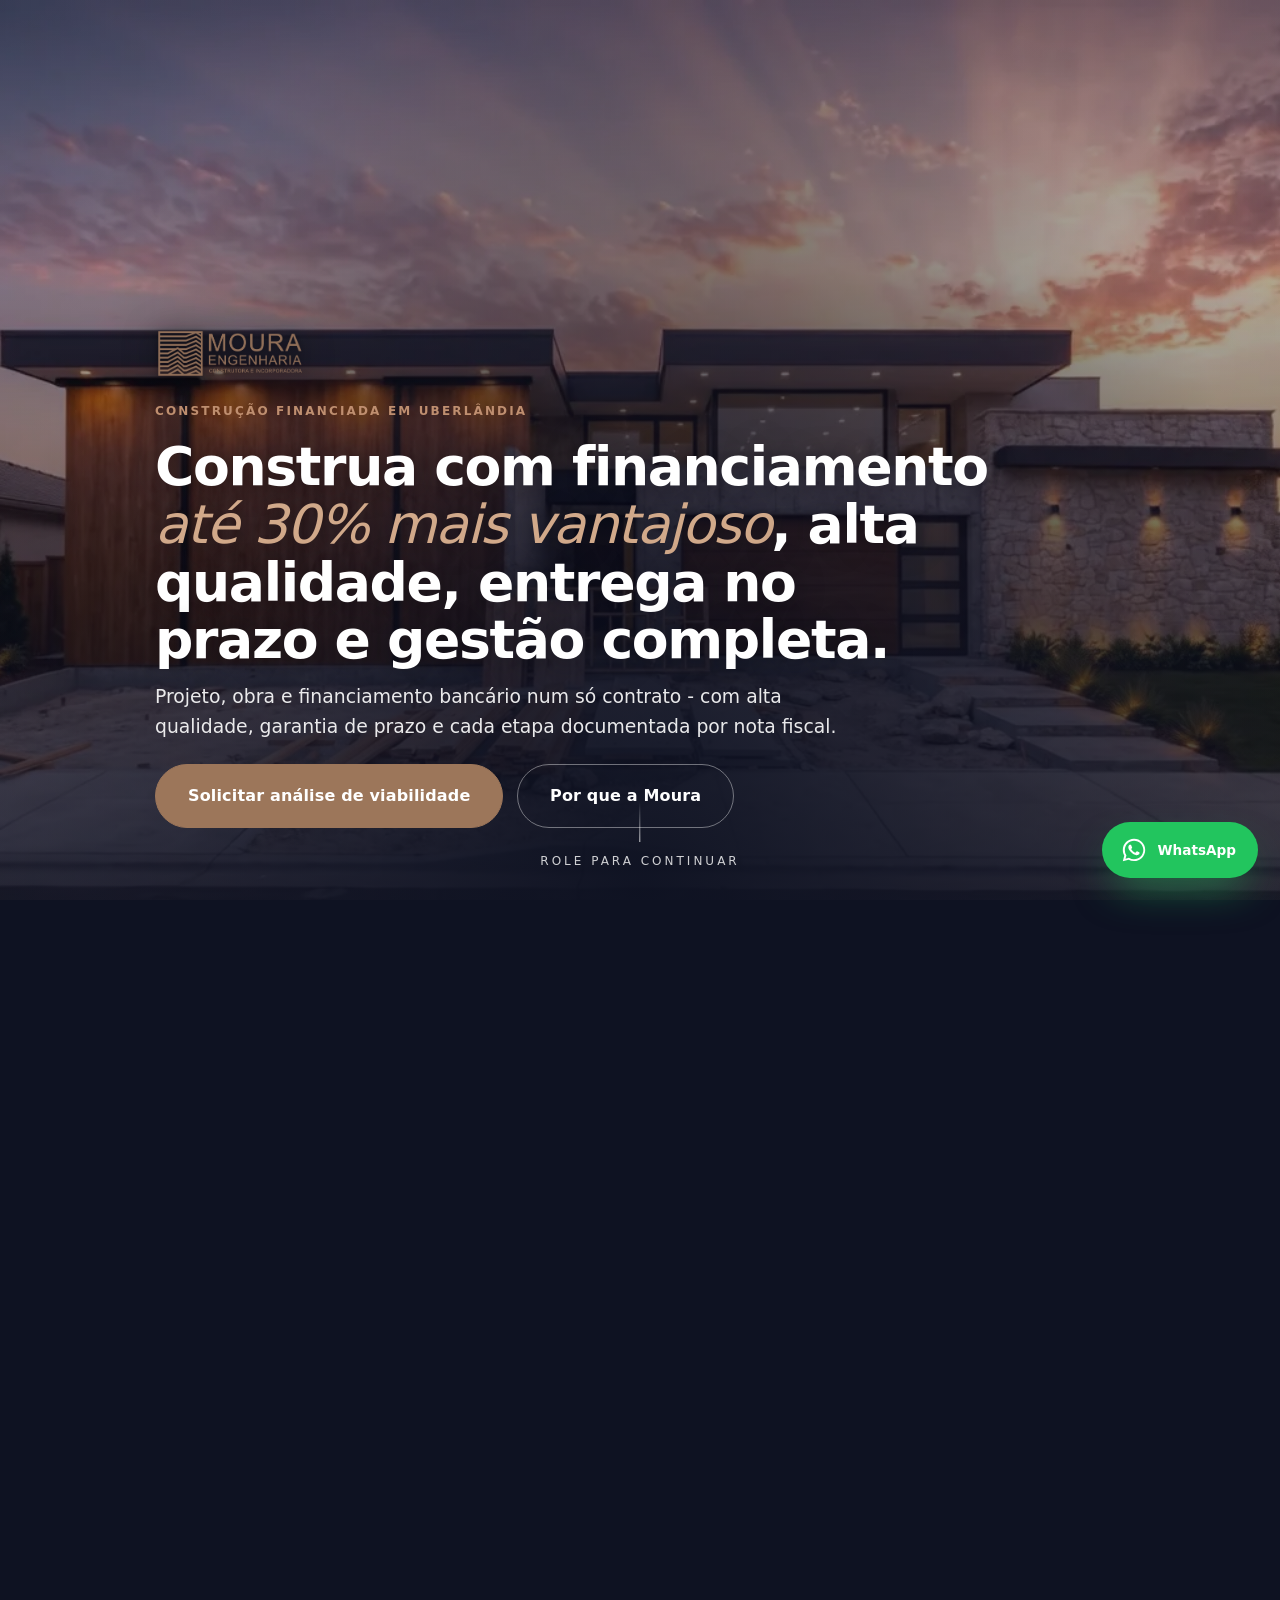
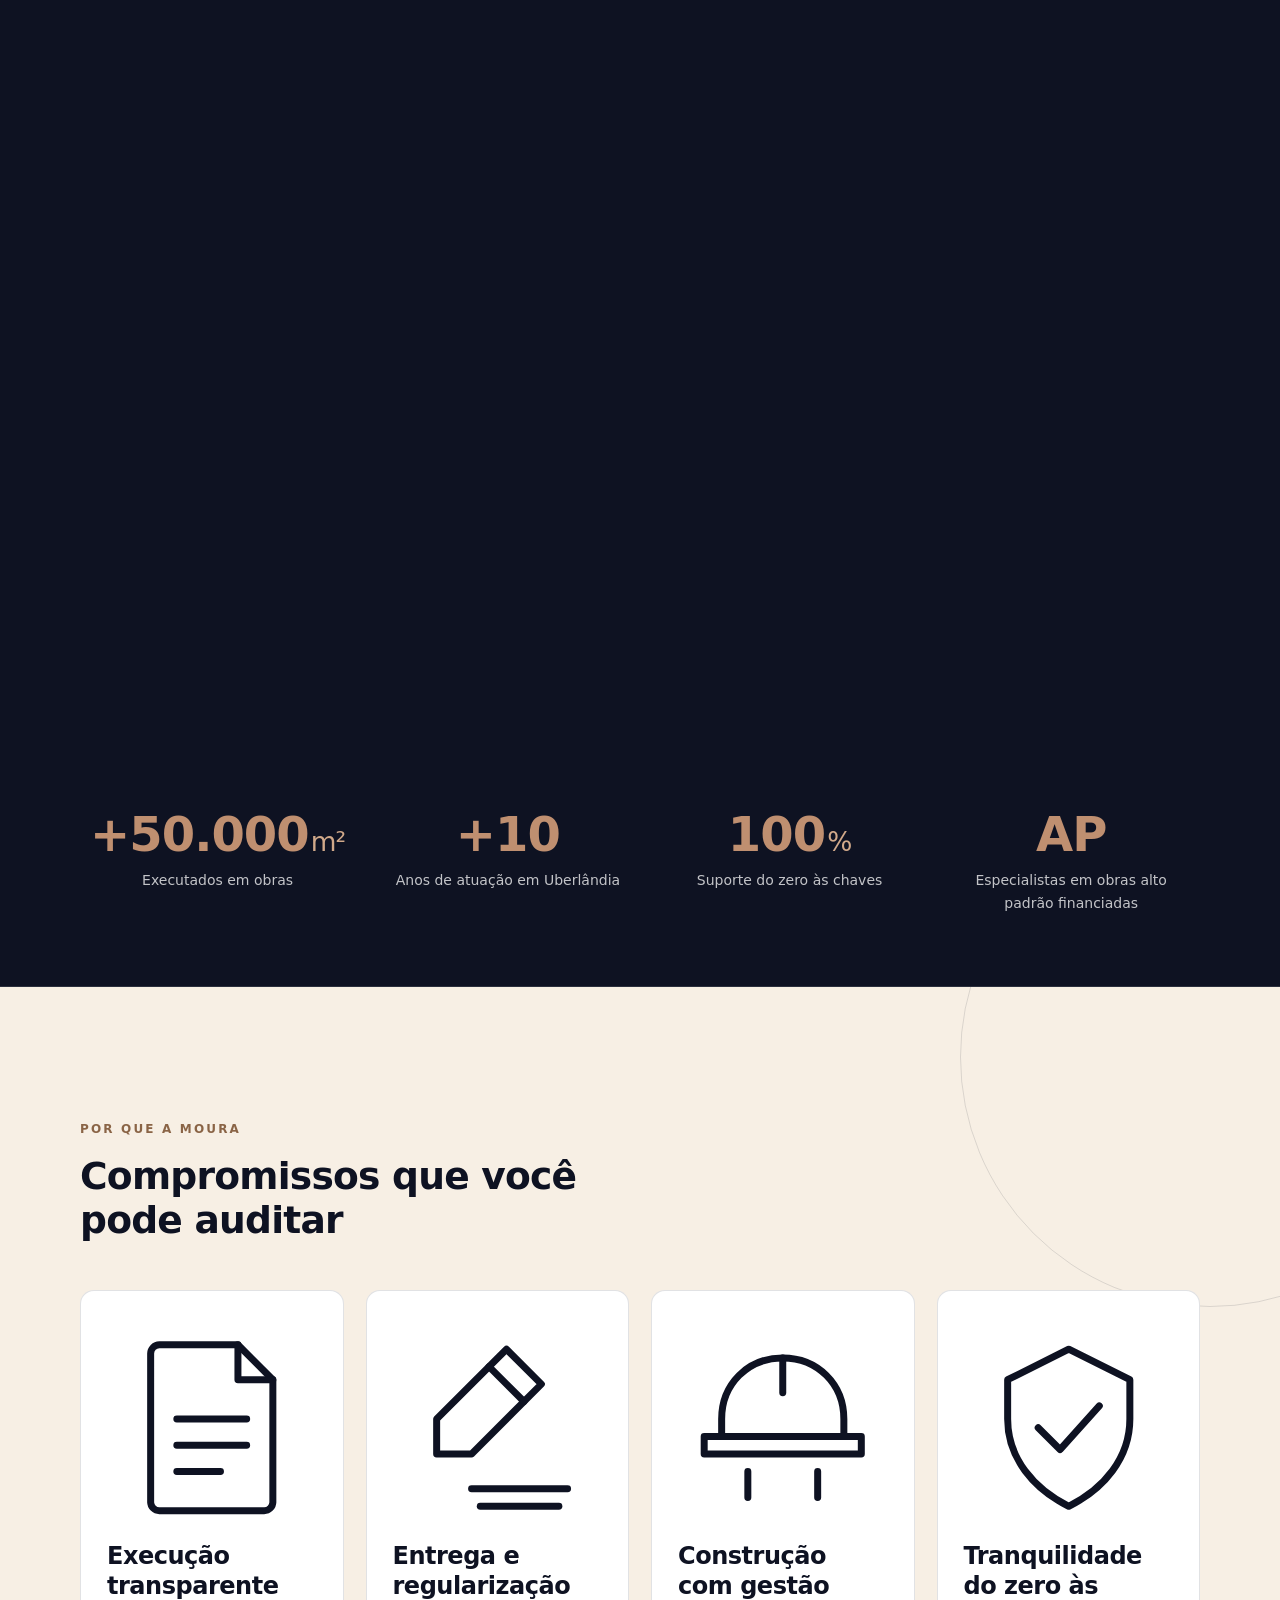
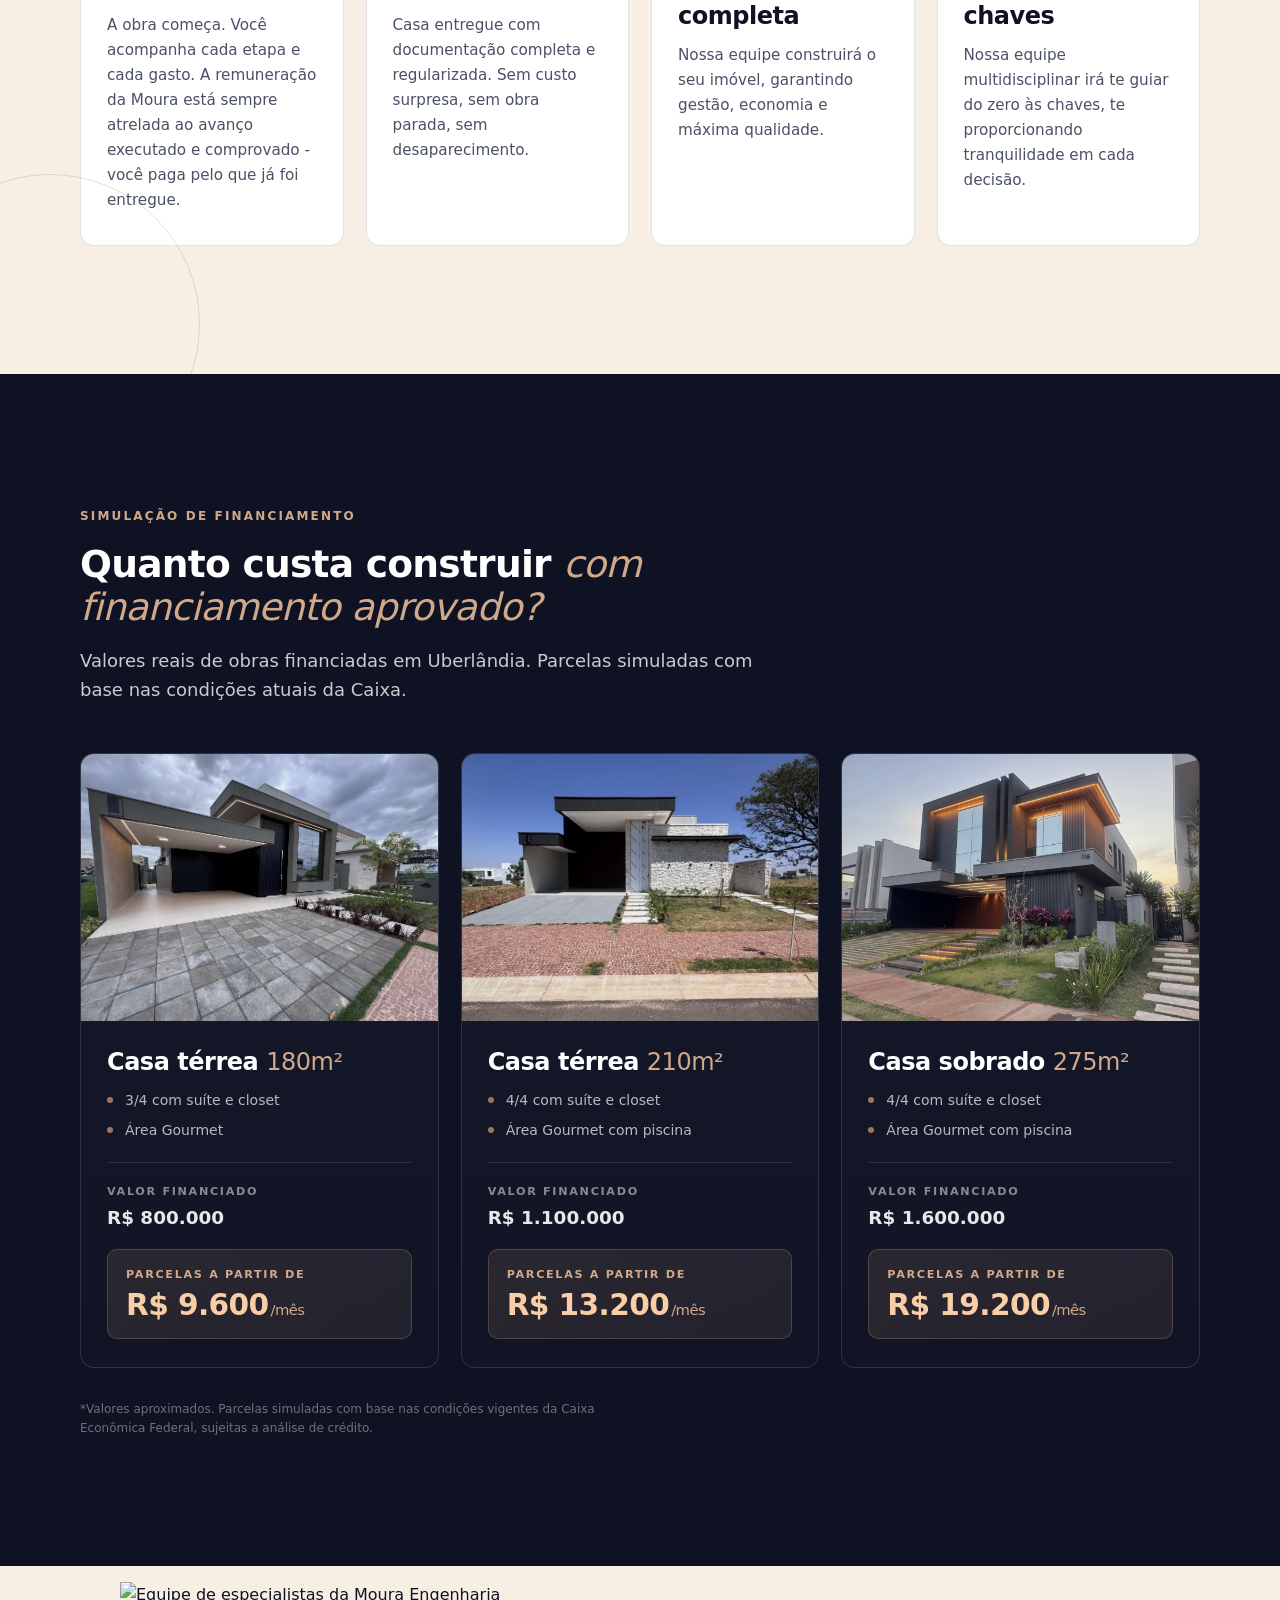
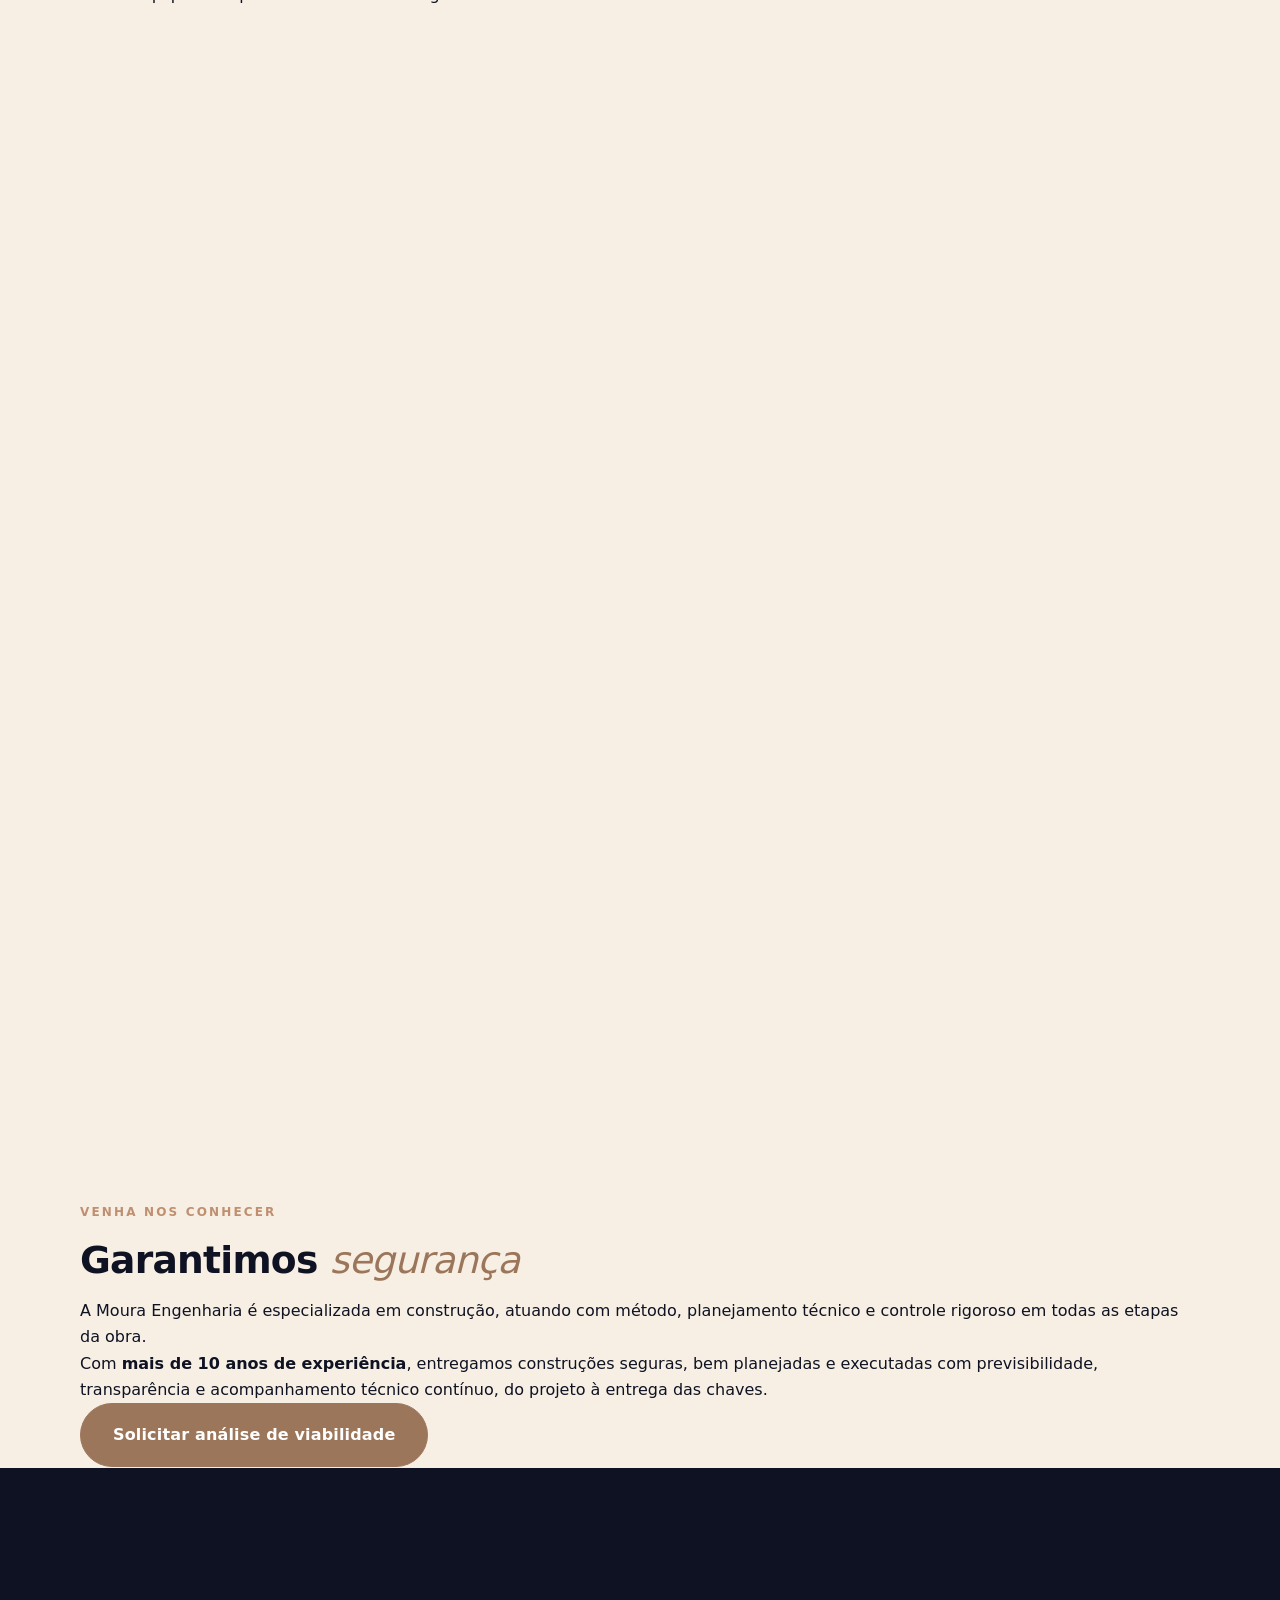
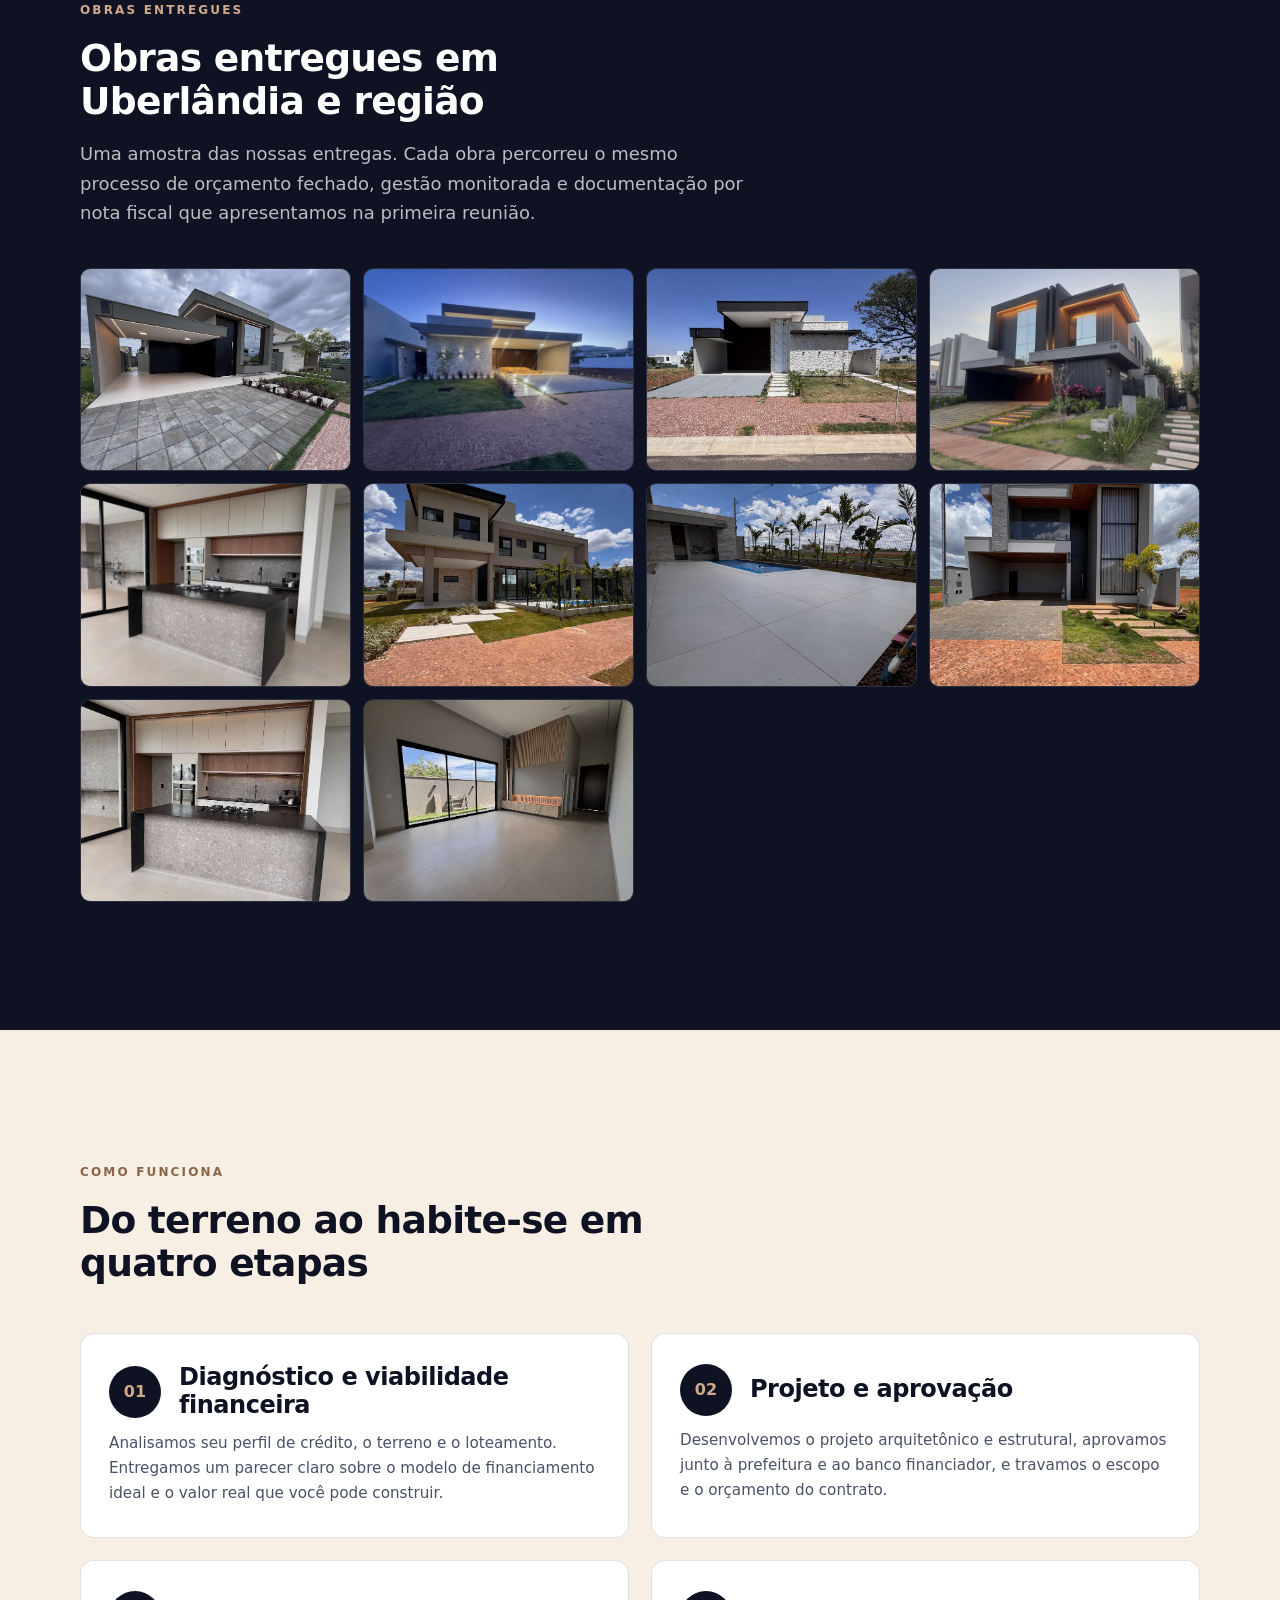
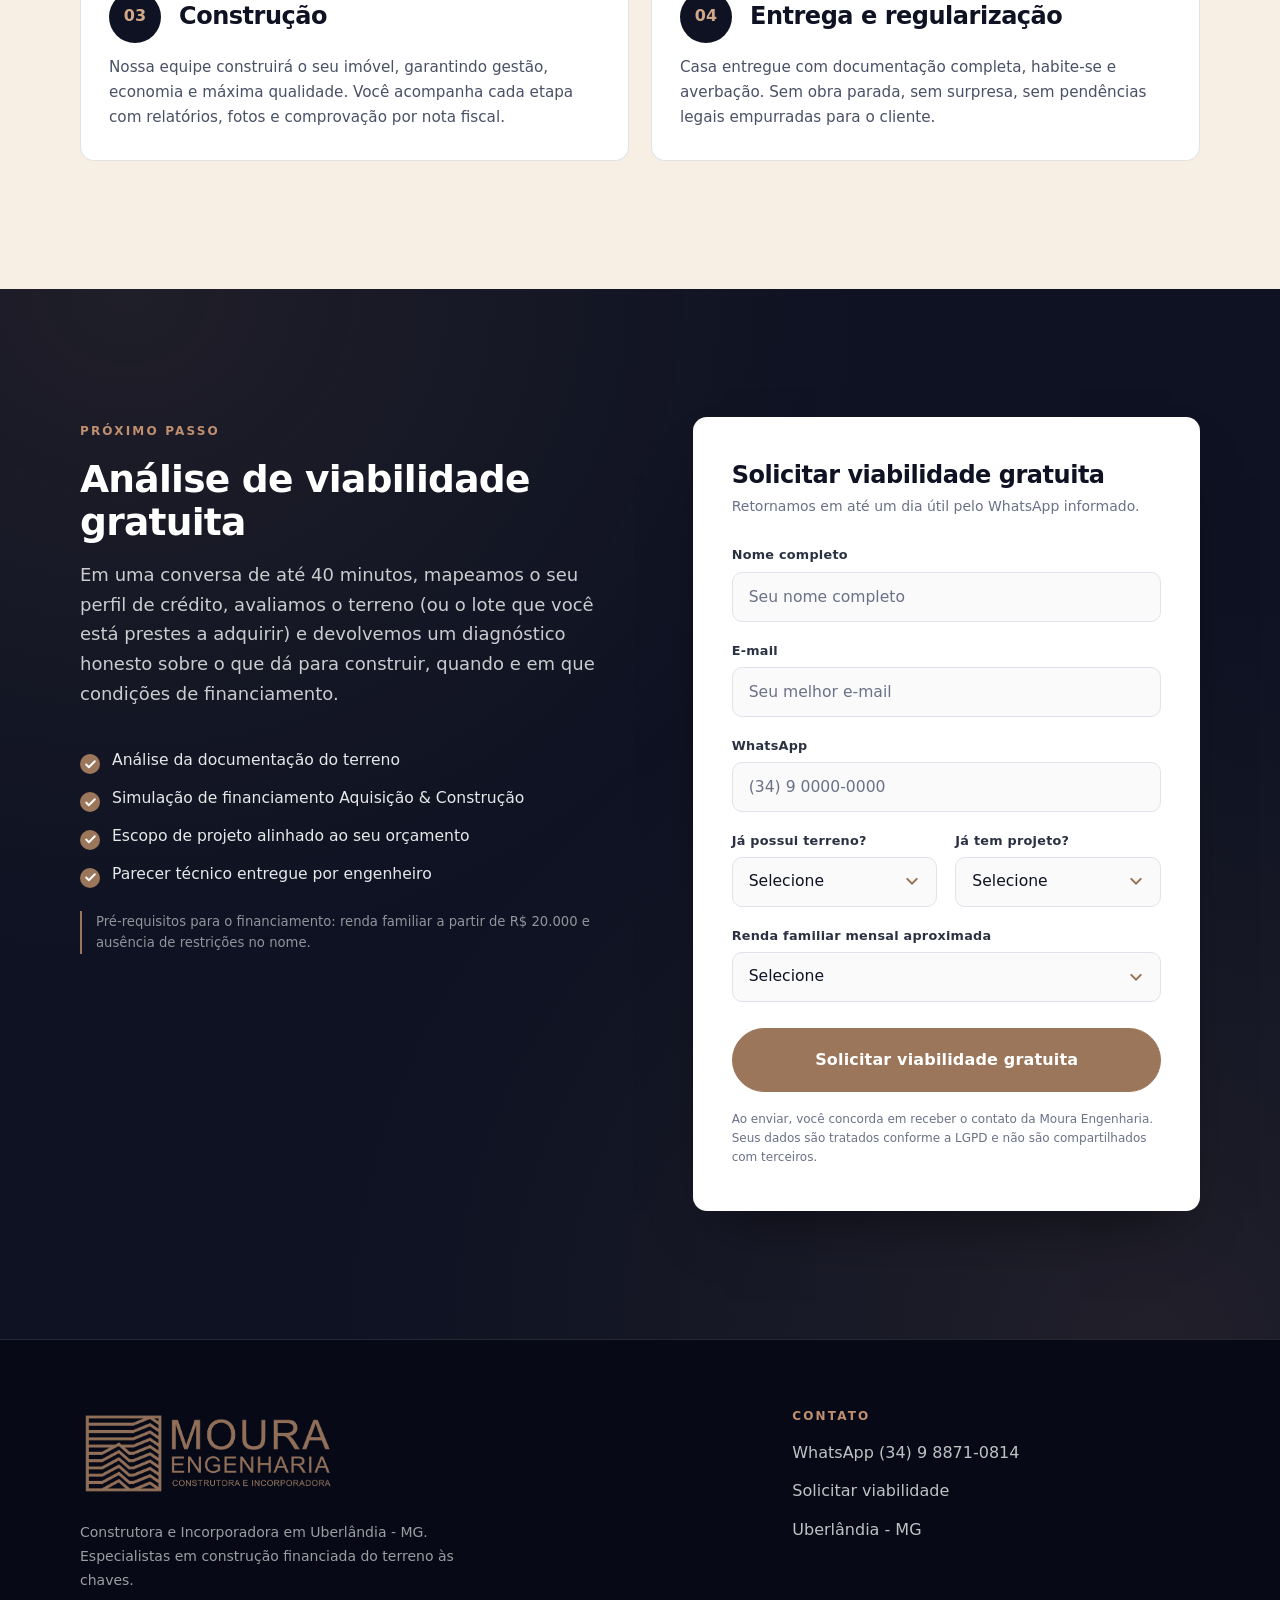
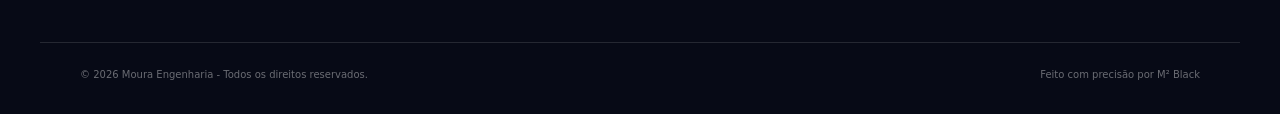
==== commit e4f9d154: "Upload index.html" ====
--- a/index.html
+++ b/index.html
@@ -4,17 +4,30 @@
   <meta charset="UTF-8" />
   <meta name="viewport" content="width=device-width, initial-scale=1.0, viewport-fit=cover" />
   <meta name="theme-color" content="#0e1222" />
-  <meta name="description" content="Moura Engenharia | Construção financiada em Uberlândia. Orçamento sob controle, obra monitorada e financiamento aprovado do terreno às chaves." />
+  <meta name="description" content="Moura Engenharia | Construção financiada em Uberlândia. Financiamento até 30% mais vantajoso, alta qualidade, entrega no prazo e gestão completa do terreno às chaves." />
   <meta name="robots" content="index,follow" />
 
-  <title>Moura Engenharia | Construção Financiada com Orçamento Sob Controle</title>
-
-  <!-- Open Graph / social -->
+  <title>Moura Engenharia | Construção Financiada com Entrega no Prazo</title>
+
+  <!-- Open Graph / social (Facebook, LinkedIn, WhatsApp, Telegram) -->
   <meta property="og:type" content="website" />
   <meta property="og:locale" content="pt_BR" />
+  <meta property="og:site_name" content="Moura Engenharia" />
+  <meta property="og:url" content="https://mouraengenharia.com.br/" />
   <meta property="og:title" content="Moura Engenharia | Construção Financiada" />
-  <meta property="og:description" content="Do terreno às chaves, com previsibilidade, transparência e obra monitorada." />
-  <meta property="og:image" content="assets/img/hero-poster.webp" />
+  <meta property="og:description" content="Financiamento até 30% mais vantajoso, alta qualidade, entrega no prazo e gestão completa. Do terreno às chaves." />
+  <meta property="og:image" content="assets/img/og-card.jpg" />
+  <meta property="og:image:secure_url" content="assets/img/og-card.jpg" />
+  <meta property="og:image:type" content="image/jpeg" />
+  <meta property="og:image:width" content="1200" />
+  <meta property="og:image:height" content="630" />
+  <meta property="og:image:alt" content="Moura Engenharia - equipe de especialistas em construção financiada" />
+
+  <!-- Twitter Card -->
+  <meta name="twitter:card" content="summary_large_image" />
+  <meta name="twitter:title" content="Moura Engenharia | Construção Financiada" />
+  <meta name="twitter:description" content="Financiamento até 30% mais vantajoso, alta qualidade, entrega no prazo e gestão completa. Do terreno às chaves." />
+  <meta name="twitter:image" content="assets/img/og-card.jpg" />
 
   <!-- Favicon -->
   <link rel="icon" type="image/png" sizes="32x32" href="assets/img/favicon-32.png" />
@@ -91,12 +104,12 @@
           </div>
           <p class="eyebrow">Construção financiada em Uberlândia</p>
           <h1 class="hero__headline">
-            Construa no seu loteamento
-            <span class="accent">com orçamento sob controle</span>
-            e financiamento aprovado.
+            Construa com financiamento
+            <span class="accent">até 30% mais vantajoso</span>,
+            alta qualidade, entrega no prazo e gestão completa.
           </h1>
           <p class="hero__sub">
-            Projeto, obra e financiamento bancário num só contrato. Você acompanha cada etapa e cada nota fiscal com total previsibilidade.
+            Projeto, obra e financiamento bancário num só contrato - com alta qualidade, garantia de prazo e cada etapa documentada por nota fiscal.
           </p>
           <div class="hero__cta">
             <a href="#viabilidade" class="btn btn--accent btn--lg">Solicitar análise de viabilidade</a>
@@ -145,34 +158,59 @@
 
       <div class="pillars__grid">
         <article class="pillar">
-          <div class="pillar__num">01</div>
-          <h3 class="pillar__title">Previsibilidade do primeiro ao último metro</h3>
+          <div class="pillar__icon" aria-hidden="true">
+            <svg viewBox="0 0 48 48" fill="none" stroke="currentColor" stroke-width="1.6" stroke-linecap="round" stroke-linejoin="round">
+              <path d="M12 5h18l8 8v28a2 2 0 0 1-2 2H12a2 2 0 0 1-2-2V7a2 2 0 0 1 2-2z"/>
+              <path d="M30 5v8h8"/>
+              <path d="M16 22h16M16 28h16M16 34h10"/>
+            </svg>
+          </div>
+          <h3 class="pillar__title">Execução transparente</h3>
           <p class="pillar__text">
-            Trabalhamos com escopo fechado, cronograma assinado e medição por etapa. Você sabe desde a primeira reunião quanto vai custar, quando vamos começar e quando vamos entregar.
+            A obra começa. Você acompanha cada etapa e cada gasto. A remuneração da Moura está sempre atrelada ao avanço executado e comprovado - você paga pelo que já foi entregue.
           </p>
         </article>
 
         <article class="pillar">
-          <div class="pillar__num">02</div>
-          <h3 class="pillar__title">Financiamento Aquisição e Construção aprovado</h3>
+          <div class="pillar__icon" aria-hidden="true">
+            <svg viewBox="0 0 48 48" fill="none" stroke="currentColor" stroke-width="1.6" stroke-linecap="round" stroke-linejoin="round">
+              <path d="M26 6l8 8-16 16H10v-8z"/>
+              <path d="M22 10l8 8"/>
+              <path d="M18 38h22"/>
+              <path d="M20 42h18"/>
+            </svg>
+          </div>
+          <h3 class="pillar__title">Entrega e regularização</h3>
           <p class="pillar__text">
-            Cuidamos da viabilidade com a Caixa e parceiros. Se o seu perfil qualifica, estruturamos o financiamento para o terreno e a obra num mesmo contrato - sem você precisar costurar dois bancos.
+            Casa entregue com documentação completa e regularizada. Sem custo surpresa, sem obra parada, sem desaparecimento.
           </p>
         </article>
 
         <article class="pillar">
-          <div class="pillar__num">03</div>
-          <h3 class="pillar__title">Transparência documentada por nota fiscal</h3>
+          <div class="pillar__icon" aria-hidden="true">
+            <svg viewBox="0 0 48 48" fill="none" stroke="currentColor" stroke-width="1.6" stroke-linecap="round" stroke-linejoin="round">
+              <path d="M10 22c0-8 6-14 14-14s14 6 14 14v4H10z"/>
+              <path d="M6 26h36v4H6z"/>
+              <path d="M24 8v8"/>
+              <path d="M16 34v6M32 34v6"/>
+            </svg>
+          </div>
+          <h3 class="pillar__title">Construção com gestão completa</h3>
           <p class="pillar__text">
-            Cada compra, cada etapa, cada medição passa por comprovação formal. Nada do modelo antigo de "confia no preço". Você vê para onde vai cada real investido na sua casa.
+            Nossa equipe construirá o seu imóvel, garantindo gestão, economia e máxima qualidade.
           </p>
         </article>
 
         <article class="pillar">
-          <div class="pillar__num">04</div>
-          <h3 class="pillar__title">Engenharia que entrega - e registra</h3>
+          <div class="pillar__icon" aria-hidden="true">
+            <svg viewBox="0 0 48 48" fill="none" stroke="currentColor" stroke-width="1.6" stroke-linecap="round" stroke-linejoin="round">
+              <path d="M24 6l14 7v9c0 9-6 16-14 20-8-4-14-11-14-20v-9z"/>
+              <path d="M17 24l5 5 9-10"/>
+            </svg>
+          </div>
+          <h3 class="pillar__title">Tranquilidade do zero às chaves</h3>
           <p class="pillar__text">
-            Equipe multidisciplinar, ART assinada e obra monitorada por engenheiro responsável. A entrega inclui a documentação completa e regularizada, pronta para averbação.
+            Nossa equipe multidisciplinar irá te guiar do zero às chaves, te proporcionando tranquilidade em cada decisão.
           </p>
         </article>
       </div>
@@ -265,51 +303,35 @@
   </section>
 
   <!-- ============================================================== -->
-  <!-- COMO FUNCIONA | 4 etapas                                        -->
-  <!-- ============================================================== -->
-  <section class="process" id="processo">
-    <div class="container">
-      <p class="eyebrow eyebrow--dark">Como funciona</p>
-      <h2 class="section-title">Do terreno ao habite-se em quatro etapas</h2>
-
-      <ol class="process__list">
-        <li class="process__step">
-          <div class="process__step-head">
-            <span class="process__index">01</span>
-            <h3>Diagnóstico e viabilidade financeira</h3>
-          </div>
-          <p>
-            Analisamos seu perfil de crédito, o terreno e o loteamento. Entregamos um parecer claro sobre o modelo de financiamento ideal e o valor real que você pode construir.
-          </p>
-        </li>
-        <li class="process__step">
-          <div class="process__step-head">
-            <span class="process__index">02</span>
-            <h3>Projeto e aprovação</h3>
-          </div>
-          <p>
-            Desenvolvemos o projeto arquitetônico e estrutural, aprovamos junto à prefeitura e ao banco financiador, e travamos o escopo e o orçamento do contrato.
-          </p>
-        </li>
-        <li class="process__step">
-          <div class="process__step-head">
-            <span class="process__index">03</span>
-            <h3>Construção</h3>
-          </div>
-          <p>
-            Nossa equipe construirá o seu imóvel, garantindo gestão, economia e máxima qualidade. Você acompanha cada etapa com relatórios, fotos e comprovação por nota fiscal.
-          </p>
-        </li>
-        <li class="process__step">
-          <div class="process__step-head">
-            <span class="process__index">04</span>
-            <h3>Entrega e regularização</h3>
-          </div>
-          <p>
-            Casa entregue com documentação completa, habite-se e averbação. Sem obra parada, sem surpresa, sem pendências legais empurradas para o cliente.
-          </p>
-        </li>
-      </ol>
+  <!-- ESPECIALISTAS | Garantimos Segurança                            -->
+  <!-- ============================================================== -->
+  <section class="experts" id="especialistas">
+    <div class="container experts__inner">
+      <figure class="experts__photo">
+        <img
+          loading="lazy"
+          src="assets/img/equipe/especialistas.webp"
+          alt="Equipe de especialistas da Moura Engenharia"
+          width="675"
+          height="1200" />
+      </figure>
+
+      <div class="experts__copy">
+        <p class="eyebrow">Venha nos conhecer</p>
+        <h2 class="section-title">
+          Garantimos
+          <span class="accent">segurança</span>
+        </h2>
+        <p class="experts__lead">
+          A Moura Engenharia é especializada em construção, atuando com método, planejamento técnico e controle rigoroso em todas as etapas da obra.
+        </p>
+        <p class="experts__lead">
+          Com <strong>mais de 10 anos de experiência</strong>, entregamos construções seguras, bem planejadas e executadas com previsibilidade, transparência e acompanhamento técnico contínuo, do projeto à entrega das chaves.
+        </p>
+        <div class="experts__cta">
+          <a href="#viabilidade" class="btn btn--accent btn--lg">Solicitar análise de viabilidade</a>
+        </div>
+      </div>
     </div>
   </section>
 
@@ -340,18 +362,51 @@
   </section>
 
   <!-- ============================================================== -->
-  <!-- PROBLEM / POSITIONING                                           -->
-  <!-- ============================================================== -->
-  <section class="positioning" id="positioning">
-    <div class="container positioning__inner">
-      <p class="eyebrow eyebrow--dark">O problema real do mercado</p>
-      <h2 class="section-title">
-        Construtoras vendem um número bonito.
-        <span class="accent">A Moura entrega a chave.</span>
-      </h2>
-      <p class="section-lead">
-        Quem está saindo do aluguel para construir no próprio terreno conhece os três medos desse mercado: a obra que não sai do papel, o orçamento que estoura e o modelo de "preço de custo" que nunca termina de fechar uma conta. Nós existimos para eliminar esses três cenários dentro de um único contrato.
-      </p>
+  <!-- COMO FUNCIONA | 4 etapas                                        -->
+  <!-- ============================================================== -->
+  <section class="process" id="processo">
+    <div class="container">
+      <p class="eyebrow eyebrow--dark">Como funciona</p>
+      <h2 class="section-title">Do terreno ao habite-se em quatro etapas</h2>
+
+      <ol class="process__list">
+        <li class="process__step">
+          <div class="process__step-head">
+            <span class="process__index">01</span>
+            <h3>Diagnóstico e viabilidade financeira</h3>
+          </div>
+          <p>
+            Analisamos seu perfil de crédito, o terreno e o loteamento. Entregamos um parecer claro sobre o modelo de financiamento ideal e o valor real que você pode construir.
+          </p>
+        </li>
+        <li class="process__step">
+          <div class="process__step-head">
+            <span class="process__index">02</span>
+            <h3>Projeto e aprovação</h3>
+          </div>
+          <p>
+            Desenvolvemos o projeto arquitetônico e estrutural, aprovamos junto à prefeitura e ao banco financiador, e travamos o escopo e o orçamento do contrato.
+          </p>
+        </li>
+        <li class="process__step">
+          <div class="process__step-head">
+            <span class="process__index">03</span>
+            <h3>Construção</h3>
+          </div>
+          <p>
+            Nossa equipe construirá o seu imóvel, garantindo gestão, economia e máxima qualidade. Você acompanha cada etapa com relatórios, fotos e comprovação por nota fiscal.
+          </p>
+        </li>
+        <li class="process__step">
+          <div class="process__step-head">
+            <span class="process__index">04</span>
+            <h3>Entrega e regularização</h3>
+          </div>
+          <p>
+            Casa entregue com documentação completa, habite-se e averbação. Sem obra parada, sem surpresa, sem pendências legais empurradas para o cliente.
+          </p>
+        </li>
+      </ol>
     </div>
   </section>
 
--- a/assets/css/styles.css
+++ b/assets/css/styles.css
@@ -41,8 +41,8 @@
   --fs-body:    1rem;
   --fs-lead:    1.125rem;
   --fs-h3:      clamp(1.25rem, 1.1rem + 0.6vw, 1.5rem);
-  --fs-h2:      clamp(1.75rem, 1.3rem + 2vw, 2.75rem);
-  --fs-h1:      clamp(2.1rem, 1.4rem + 3.2vw, 4rem);
+  --fs-h2:      clamp(1.6rem, 1.15rem + 1.8vw, 2.35rem);
+  --fs-h1:      clamp(1.9rem, 1.2rem + 2.8vw, 3.35rem);
 
   --radius:     14px;
   --radius-sm:  10px;
@@ -248,7 +248,7 @@
   pointer-events: none;
 }
 .page-brand--mobile img {
-  width: clamp(150px, 44vw, 210px);
+  width: clamp(110px, min(44vw, 20vh), 210px);
   height: auto;
   filter: drop-shadow(0 2px 16px rgba(0,0,0,0.55))
           drop-shadow(0 1px 3px rgba(0,0,0,0.45));
@@ -385,13 +385,24 @@
   .hero__video--desktop { display: none; }
   .hero__video--mobile  { display: block; }
   .hero__content {
-    /* Extra top padding so the hero copy clears the big centered logo
-       (brand top 18px + logo clamp up to ~210px = ~230px reserved).    */
-    padding-top: 230px;
-    padding-bottom: 80px;
+    /* Top padding clears the centered logo (brand top 18px + logo
+       up to ~20vh). Everything is vh-aware so shorter phones (SE, etc.)
+       gracefully scale down instead of clipping the CTAs. */
+    padding-top: clamp(130px, 24vh, 230px);
+    padding-bottom: clamp(36px, 7vh, 80px);
   }
+  .hero__headline {
+    font-size: clamp(1.4rem, 4.5vw, 1.85rem);
+    margin-bottom: 0.5rem;
+  }
+  .hero__sub {
+    font-size: 0.875rem;
+    line-height: 1.5;
+    margin-bottom: clamp(0.6rem, 1.8vh, 1.5rem);
+  }
+  .eyebrow { margin-bottom: 0.5rem; }
   .hero__scroll-hint { display: none; }
-  .hero__cta .btn { width: 100%; }
+  .hero__cta .btn { width: 100%; padding: 14px 24px; font-size: 0.9rem; }
 }
 
 /* =================================================================
@@ -454,8 +465,8 @@
 /* =================================================================
    PILLARS (4 diferenciais)                                           */
 .pillars {
-  background: var(--navy-900);
-  color: #fff;
+  background: var(--cream-50);
+  color: var(--ink-900);
   padding: clamp(80px, 10vw, 130px) 0;
   position: relative;
   overflow: hidden;
@@ -467,7 +478,7 @@
   top: -180px;
   width: 500px;
   height: 500px;
-  border: 1px solid var(--line);
+  border: 1px solid var(--line-dark);
   border-radius: 50%;
   pointer-events: none;
 }
@@ -478,13 +489,12 @@
   bottom: -100px;
   width: 300px;
   height: 300px;
-  border: 1px solid var(--line);
+  border: 1px solid var(--line-dark);
   border-radius: 50%;
   pointer-events: none;
 }
-.pillars .eyebrow { color: var(--bronze-400); }
-.pillars .section-title { color: #fff; }
-.pillars .section-title .accent { color: var(--bronze-400); }
+.pillars .eyebrow { color: var(--bronze-700); }
+.pillars .section-title .accent { color: var(--bronze-600); }
 
 .pillars__grid {
   display: grid;
@@ -500,34 +510,34 @@
 }
 
 .pillar {
-  background: linear-gradient(180deg, rgba(255,255,255,0.03) 0%, rgba(255,255,255,0.01) 100%);
-  border: 1px solid var(--line);
+  background: #fff;
+  border: 1px solid var(--line-dark);
   border-radius: var(--radius);
   padding: 32px 26px;
-  transition: transform 0.35s var(--ease), border-color 0.35s var(--ease), background 0.35s var(--ease);
+  transition: transform 0.35s var(--ease), box-shadow 0.35s var(--ease), border-color 0.35s var(--ease);
   position: relative;
 }
 .pillar:hover {
   transform: translateY(-4px);
-  border-color: rgba(191,143,112,0.45);
-  background: linear-gradient(180deg, rgba(191,143,112,0.08) 0%, rgba(255,255,255,0.02) 100%);
+  border-color: rgba(191,143,112,0.4);
+  box-shadow: var(--shadow-md);
 }
 .pillar__num {
   font-family: var(--font-display);
   font-size: 0.875rem;
   font-weight: 600;
-  color: var(--bronze-500);
+  color: var(--bronze-600);
   letter-spacing: 0.1em;
   margin-bottom: 1.5rem;
 }
 .pillar__title {
   font-size: var(--fs-h3);
   margin-bottom: 0.75rem;
-  color: #fff;
+  color: var(--ink-900);
   line-height: 1.25;
 }
 .pillar__text {
-  color: rgba(255,255,255,0.75);
+  color: var(--ink-500);
   font-size: 0.95rem;
   line-height: 1.65;
 }
@@ -589,12 +599,173 @@
 }
 
 /* =================================================================
+   FINANCING CARDS                                                    */
+.financing {
+  background: var(--navy-900);
+  color: #fff;
+  padding: clamp(80px, 10vw, 130px) 0;
+  position: relative;
+  overflow: hidden;
+}
+.financing .eyebrow { color: var(--bronze-400); }
+.financing .section-title { color: #fff; }
+.financing .section-title .accent { color: var(--bronze-400); }
+.financing .section-lead { color: rgba(255,255,255,0.78); }
+
+.financing__grid {
+  margin-top: 3rem;
+  display: grid;
+  gap: 22px;
+  grid-template-columns: 1fr;
+}
+@media (min-width: 720px) {
+  .financing__grid { grid-template-columns: repeat(3, 1fr); }
+}
+
+.financing__card {
+  background: linear-gradient(180deg, rgba(255,255,255,0.03) 0%, rgba(255,255,255,0.01) 100%);
+  border: 1px solid var(--line);
+  border-radius: var(--radius);
+  overflow: hidden;
+  display: flex;
+  flex-direction: column;
+  transition: transform 0.35s var(--ease), border-color 0.35s var(--ease), background 0.35s var(--ease);
+}
+.financing__card:hover {
+  transform: translateY(-4px);
+  border-color: rgba(191,143,112,0.45);
+  background: linear-gradient(180deg, rgba(191,143,112,0.08) 0%, rgba(255,255,255,0.02) 100%);
+}
+
+.financing__img {
+  aspect-ratio: 4 / 3;
+  overflow: hidden;
+}
+.financing__img img {
+  width: 100%;
+  height: 100%;
+  object-fit: cover;
+  transition: transform 0.7s var(--ease), filter 0.5s var(--ease);
+  filter: saturate(0.92) brightness(0.96);
+}
+.financing__card:hover .financing__img img {
+  transform: scale(1.05);
+  filter: saturate(1) brightness(1);
+}
+
+.financing__body {
+  padding: 26px 26px 28px;
+  display: flex;
+  flex-direction: column;
+  flex: 1;
+}
+
+.financing__type {
+  font-family: var(--font-display);
+  font-size: var(--fs-h3);
+  font-weight: 600;
+  color: #fff;
+  margin-bottom: 12px;
+  line-height: 1.25;
+}
+.financing__type span {
+  color: var(--bronze-400);
+  font-weight: 500;
+}
+
+.financing__specs {
+  display: flex;
+  flex-direction: column;
+  gap: 6px;
+  margin-bottom: 20px;
+  padding-bottom: 20px;
+  border-bottom: 1px solid var(--line);
+}
+.financing__specs li {
+  color: rgba(255,255,255,0.7);
+  font-size: 0.875rem;
+  padding-left: 18px;
+  position: relative;
+}
+.financing__specs li::before {
+  content: '';
+  position: absolute;
+  left: 0;
+  top: 8px;
+  width: 6px;
+  height: 6px;
+  border-radius: 50%;
+  background: var(--bronze-600);
+}
+
+.financing__price {
+  display: flex;
+  flex-direction: column;
+  gap: 2px;
+  margin-bottom: 16px;
+}
+.financing__label {
+  font-size: 0.7rem;
+  font-weight: 600;
+  text-transform: uppercase;
+  letter-spacing: 0.15em;
+  color: rgba(255,255,255,0.5);
+}
+.financing__value {
+  font-family: var(--font-display);
+  font-size: 1.15rem;
+  font-weight: 600;
+  color: rgba(255,255,255,0.9);
+}
+
+.financing__installment {
+  margin-top: auto;
+  background: linear-gradient(135deg, rgba(191,143,112,0.15) 0%, rgba(249,206,167,0.08) 100%);
+  border: 1px solid rgba(191,143,112,0.3);
+  border-radius: var(--radius-sm);
+  padding: 16px 18px;
+  display: flex;
+  flex-direction: column;
+  gap: 4px;
+}
+.financing__inst-label {
+  font-size: 0.7rem;
+  font-weight: 600;
+  text-transform: uppercase;
+  letter-spacing: 0.15em;
+  color: var(--bronze-400);
+}
+.financing__inst-value {
+  font-family: var(--font-display);
+  font-size: clamp(1.5rem, 1.2rem + 1vw, 1.85rem);
+  font-weight: 700;
+  color: var(--cream-300);
+  letter-spacing: -0.02em;
+  line-height: 1.1;
+}
+.financing__inst-value small {
+  font-size: 0.5em;
+  font-weight: 500;
+  color: var(--bronze-400);
+  margin-left: 2px;
+}
+
+.financing__disclaimer {
+  margin-top: 2rem;
+  font-size: 0.75rem;
+  color: rgba(255,255,255,0.4);
+  line-height: 1.6;
+  max-width: 70ch;
+}
+
+/* =================================================================
    GALLERY                                                            */
 .gallery {
   background: var(--navy-900);
   padding: clamp(80px, 10vw, 130px) 0;
   color: #fff;
 }
+.gallery .eyebrow { color: var(--bronze-400); }
 .gallery .section-title { color: #fff; }
 .gallery .section-title .accent { color: var(--bronze-400); }
 .gallery .section-lead { color: rgba(255,255,255,0.72); }
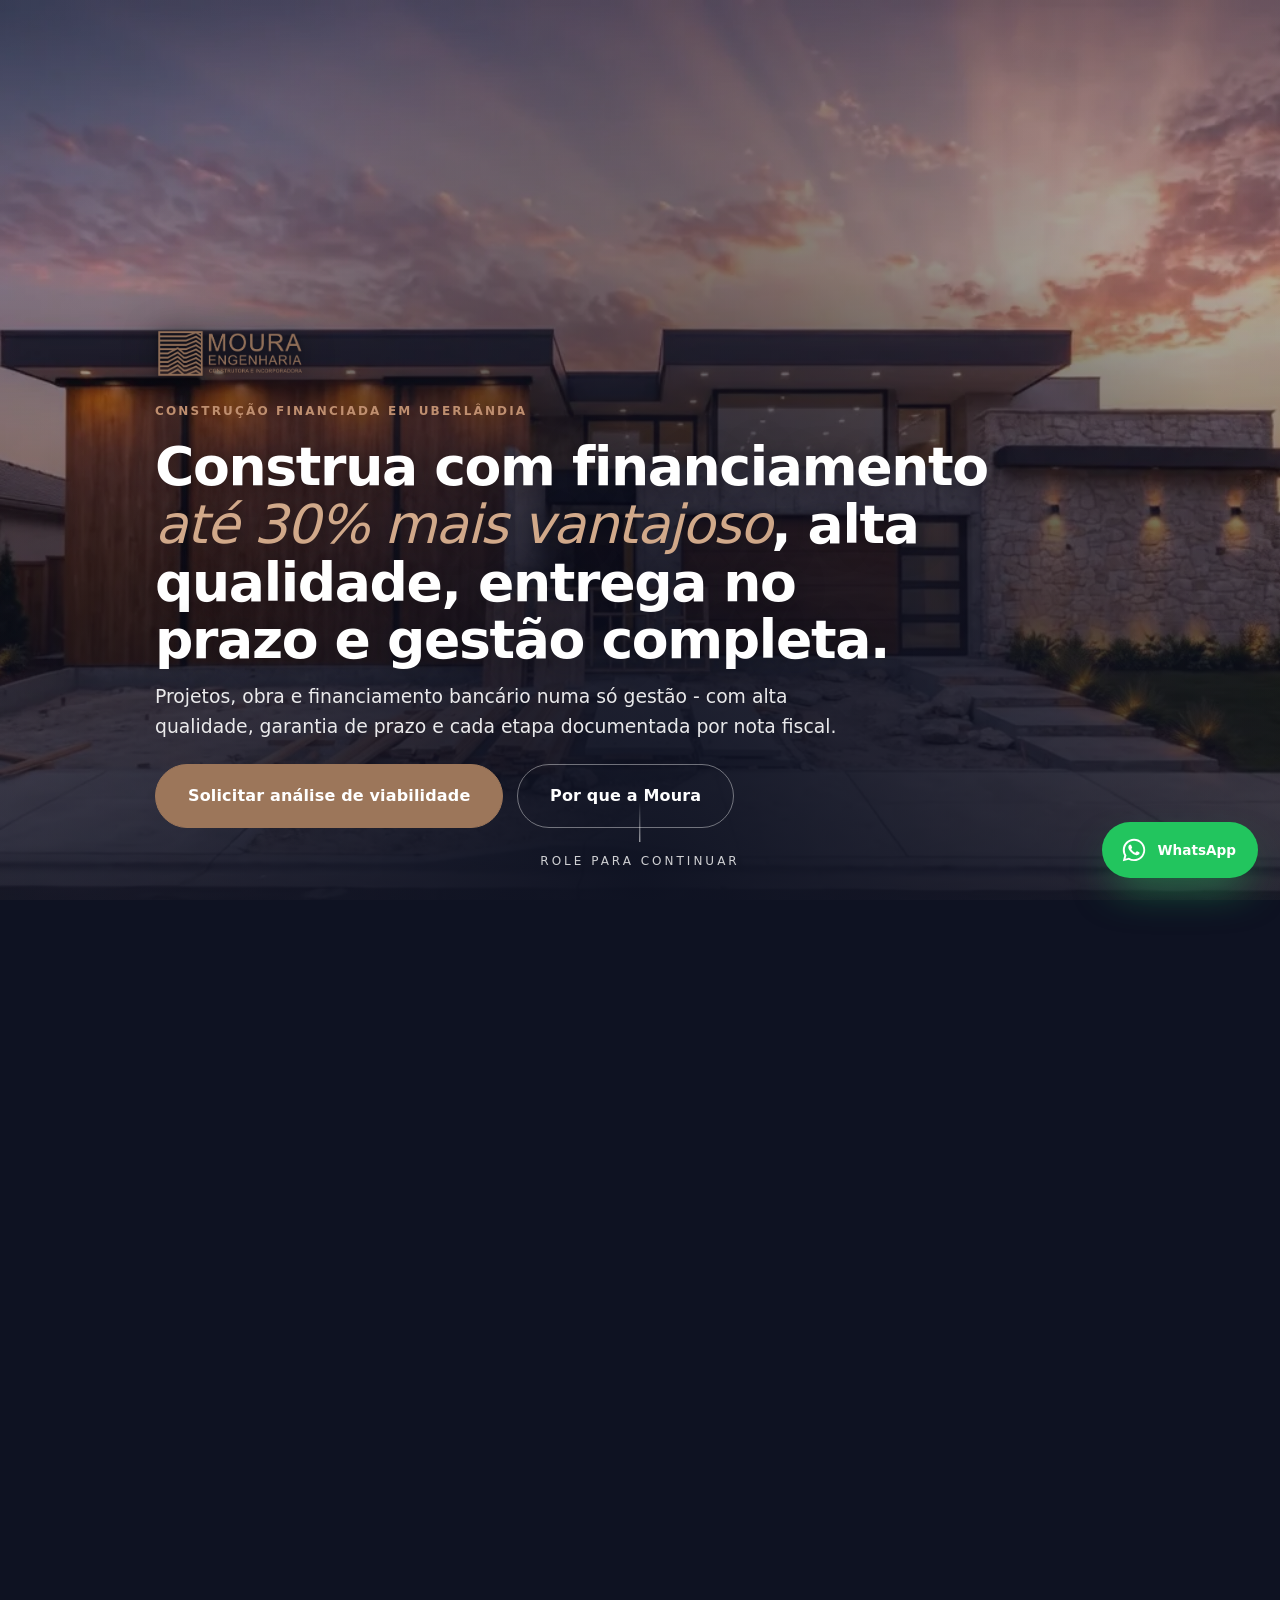
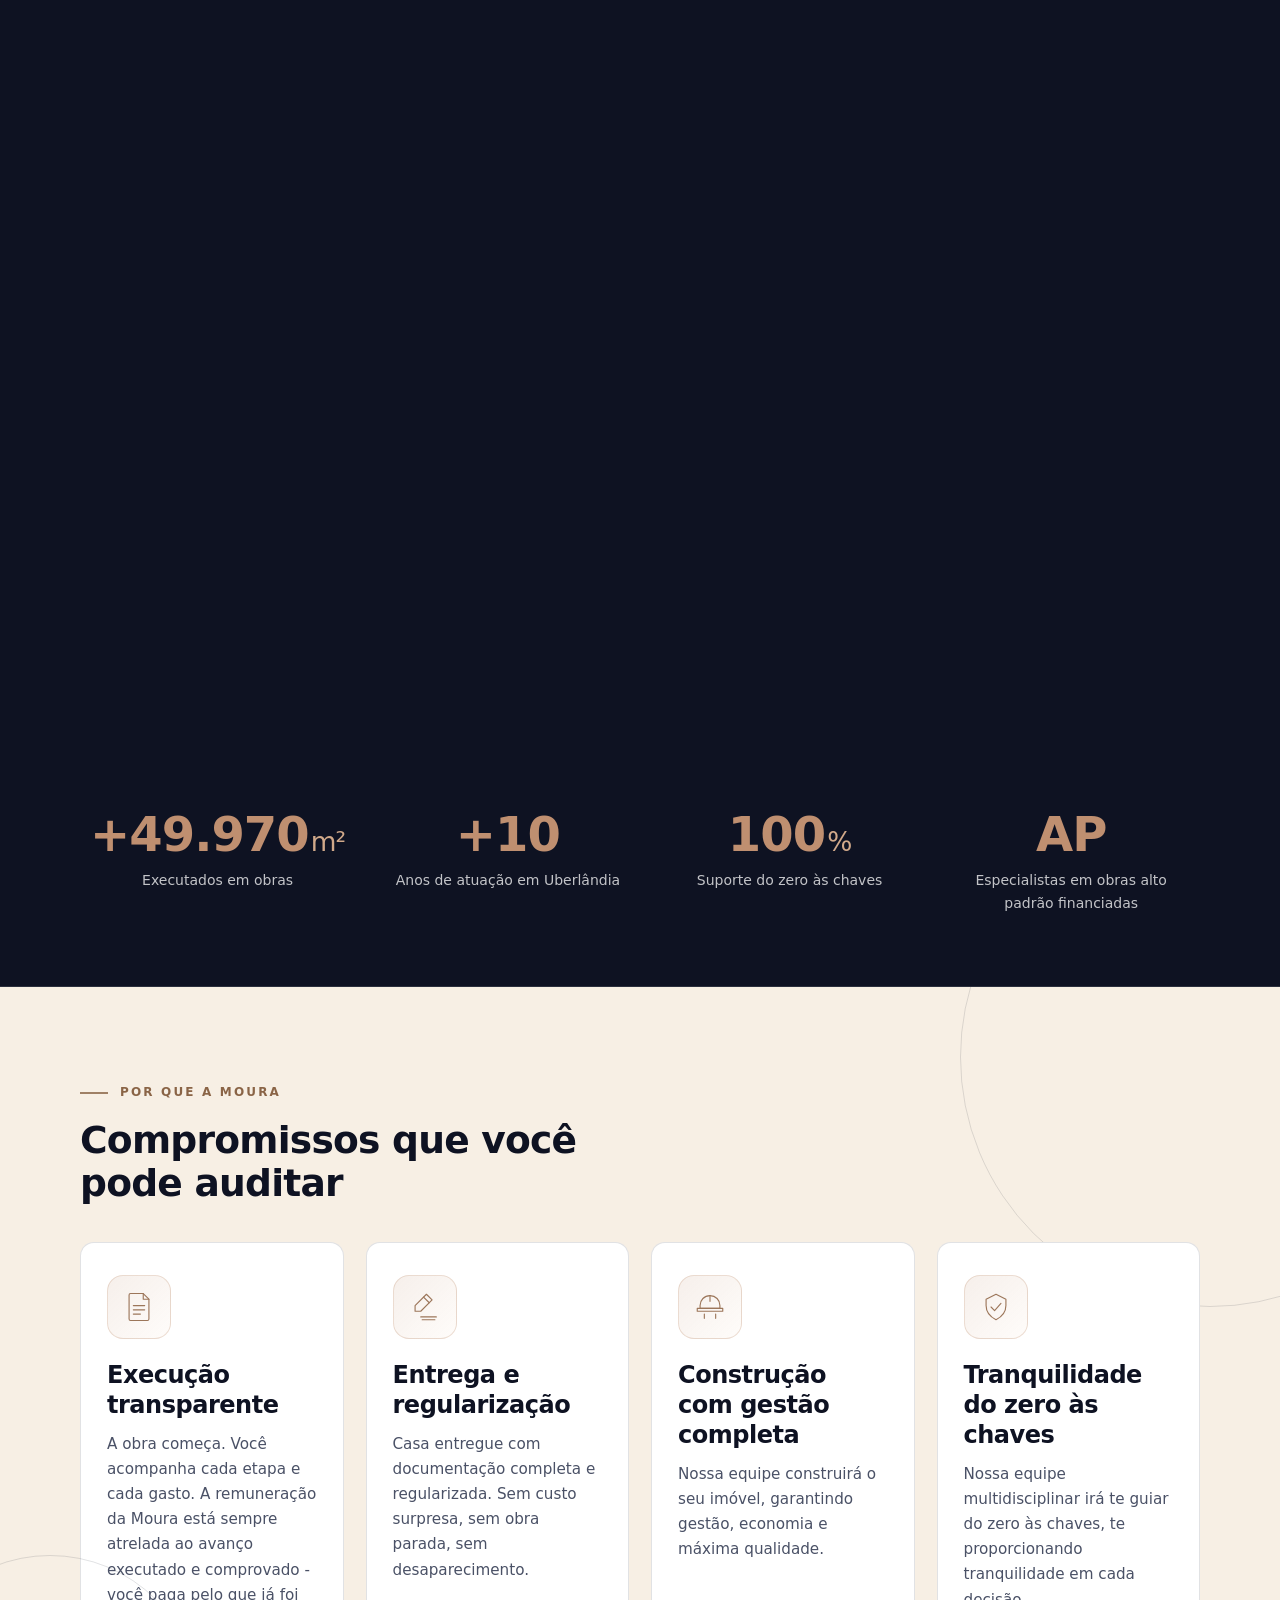
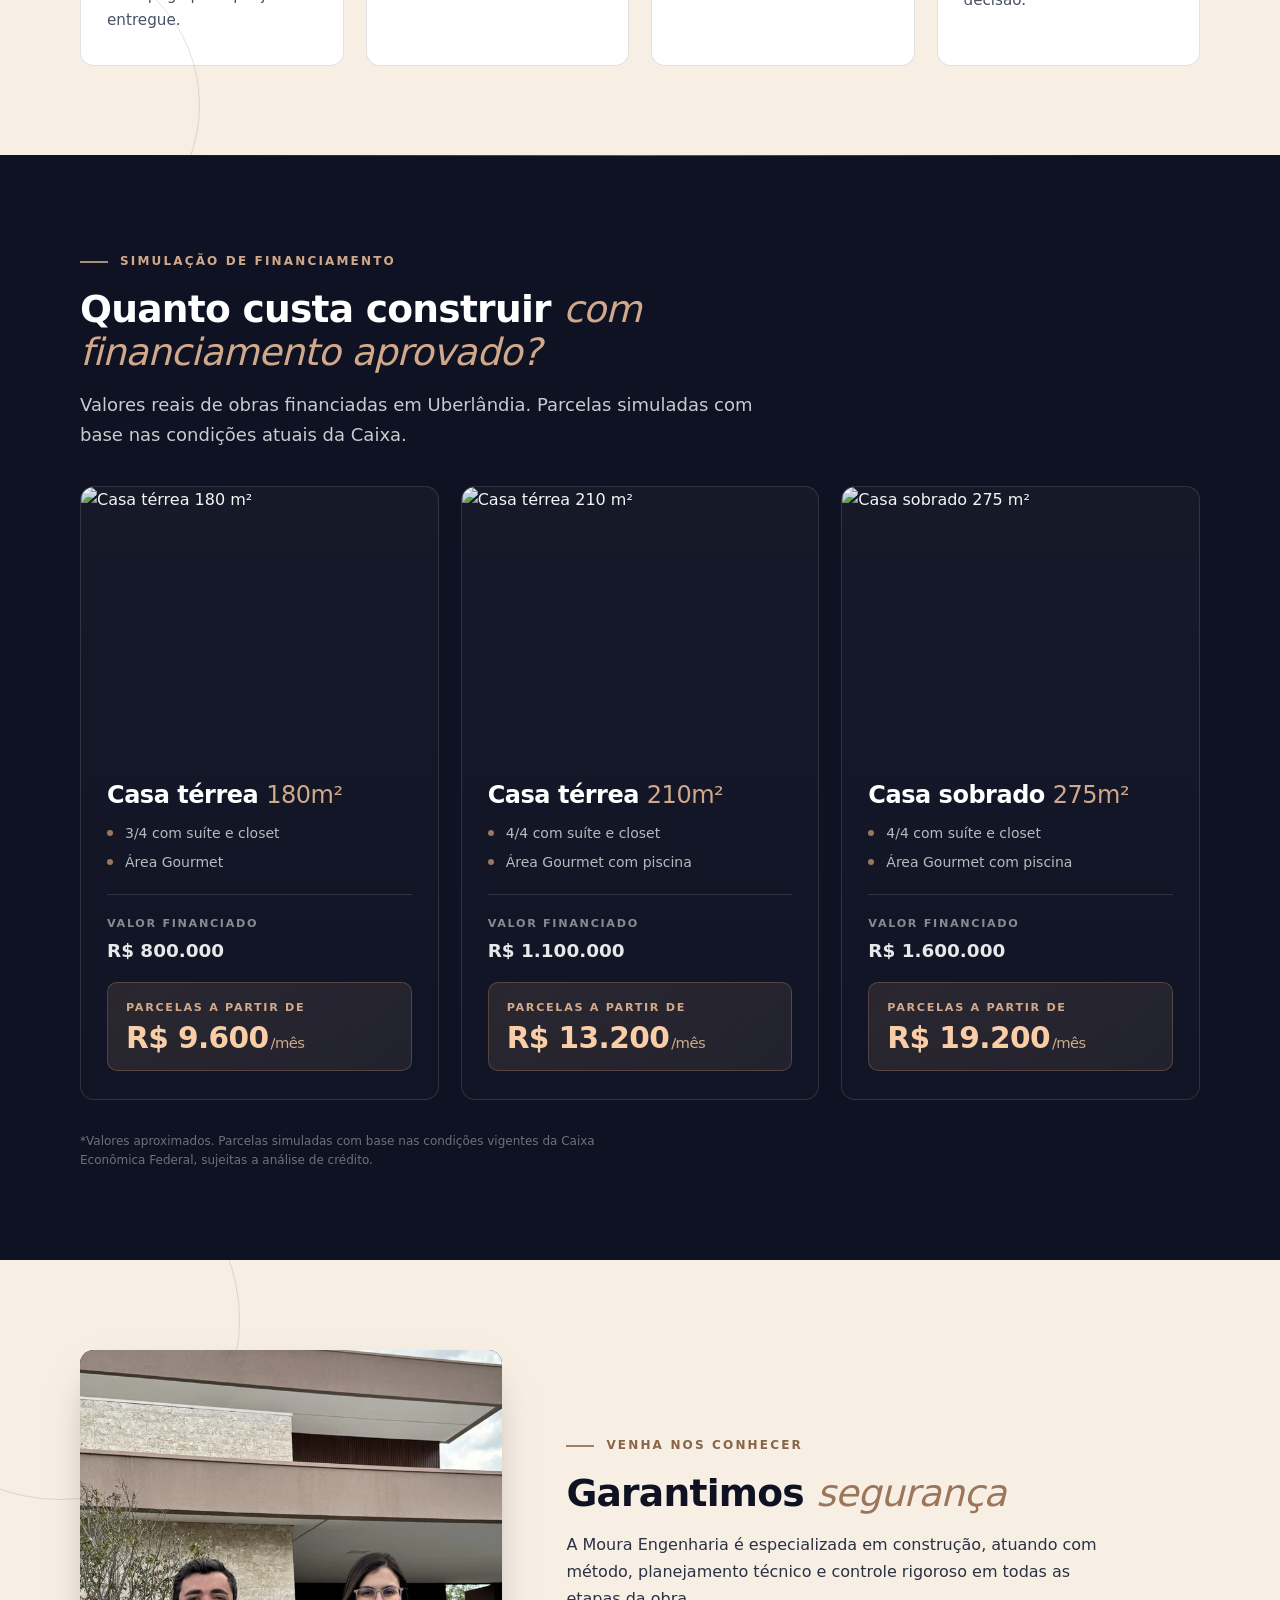
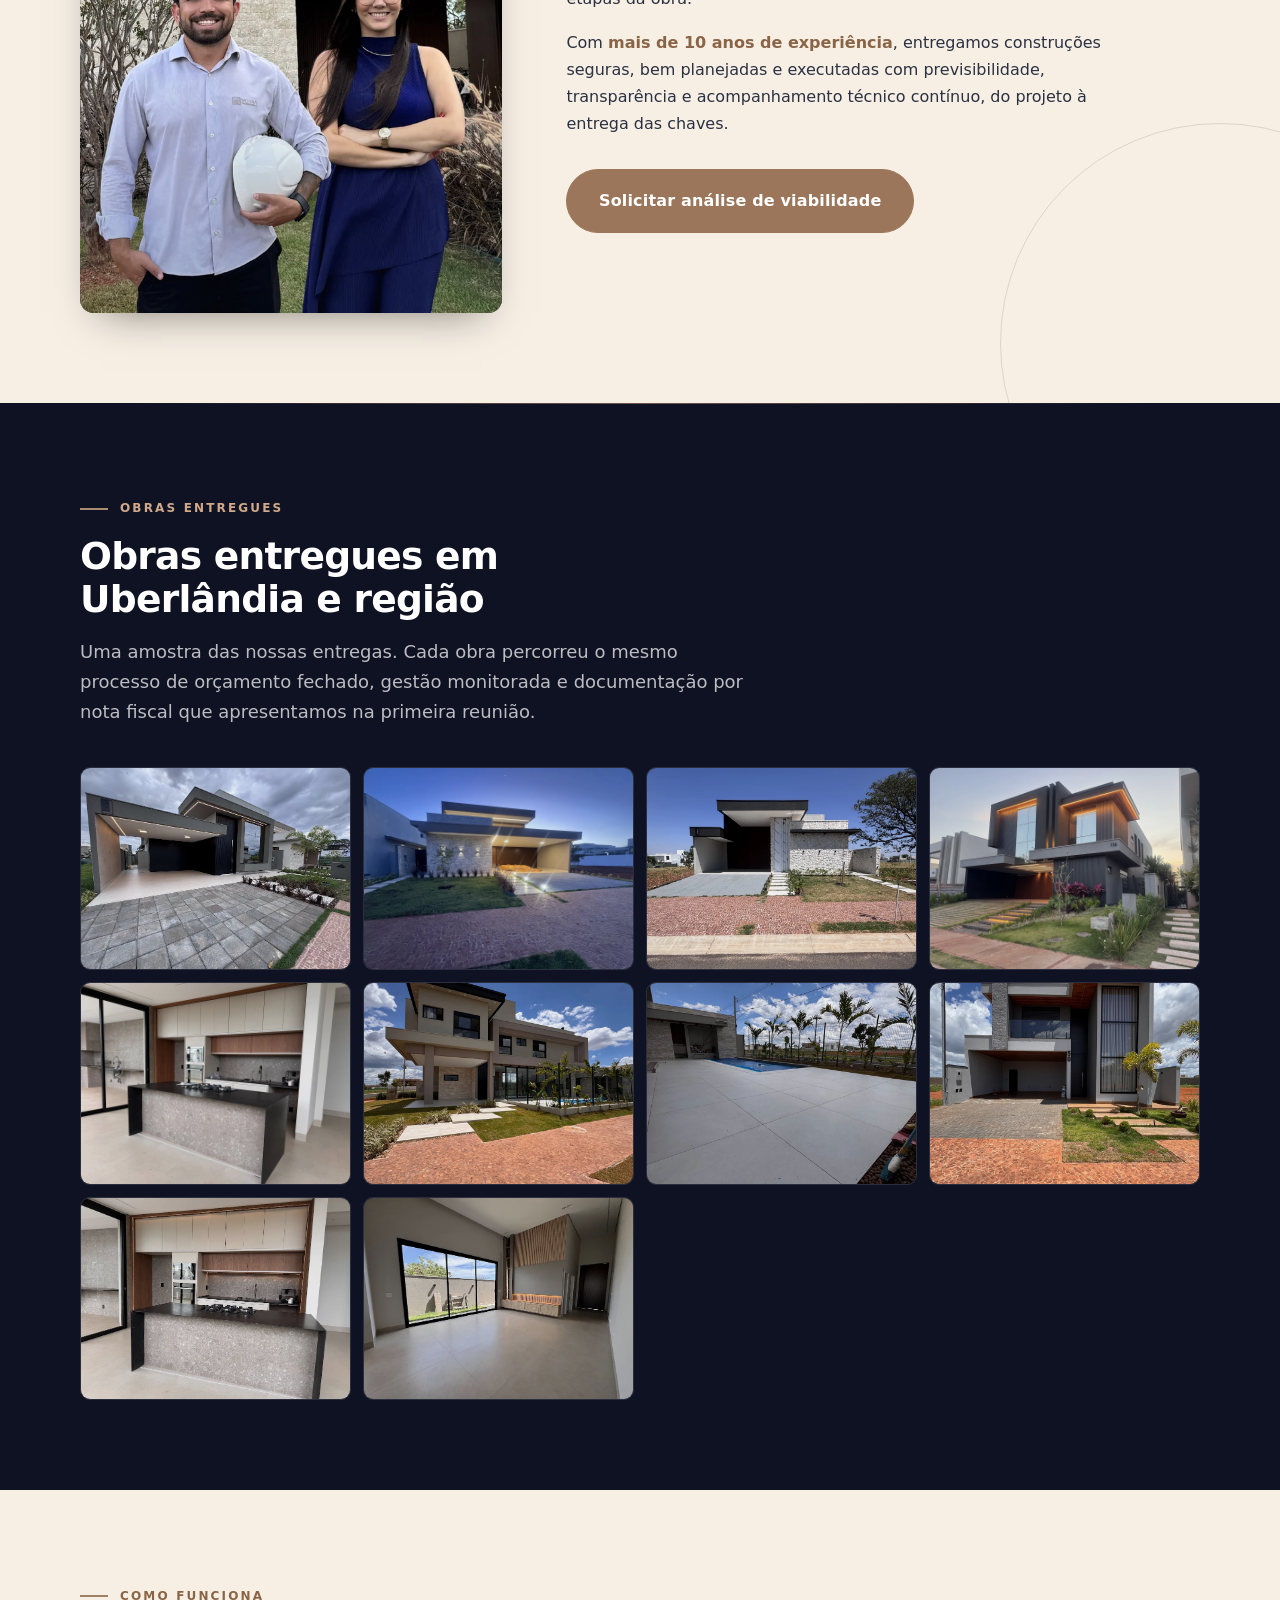
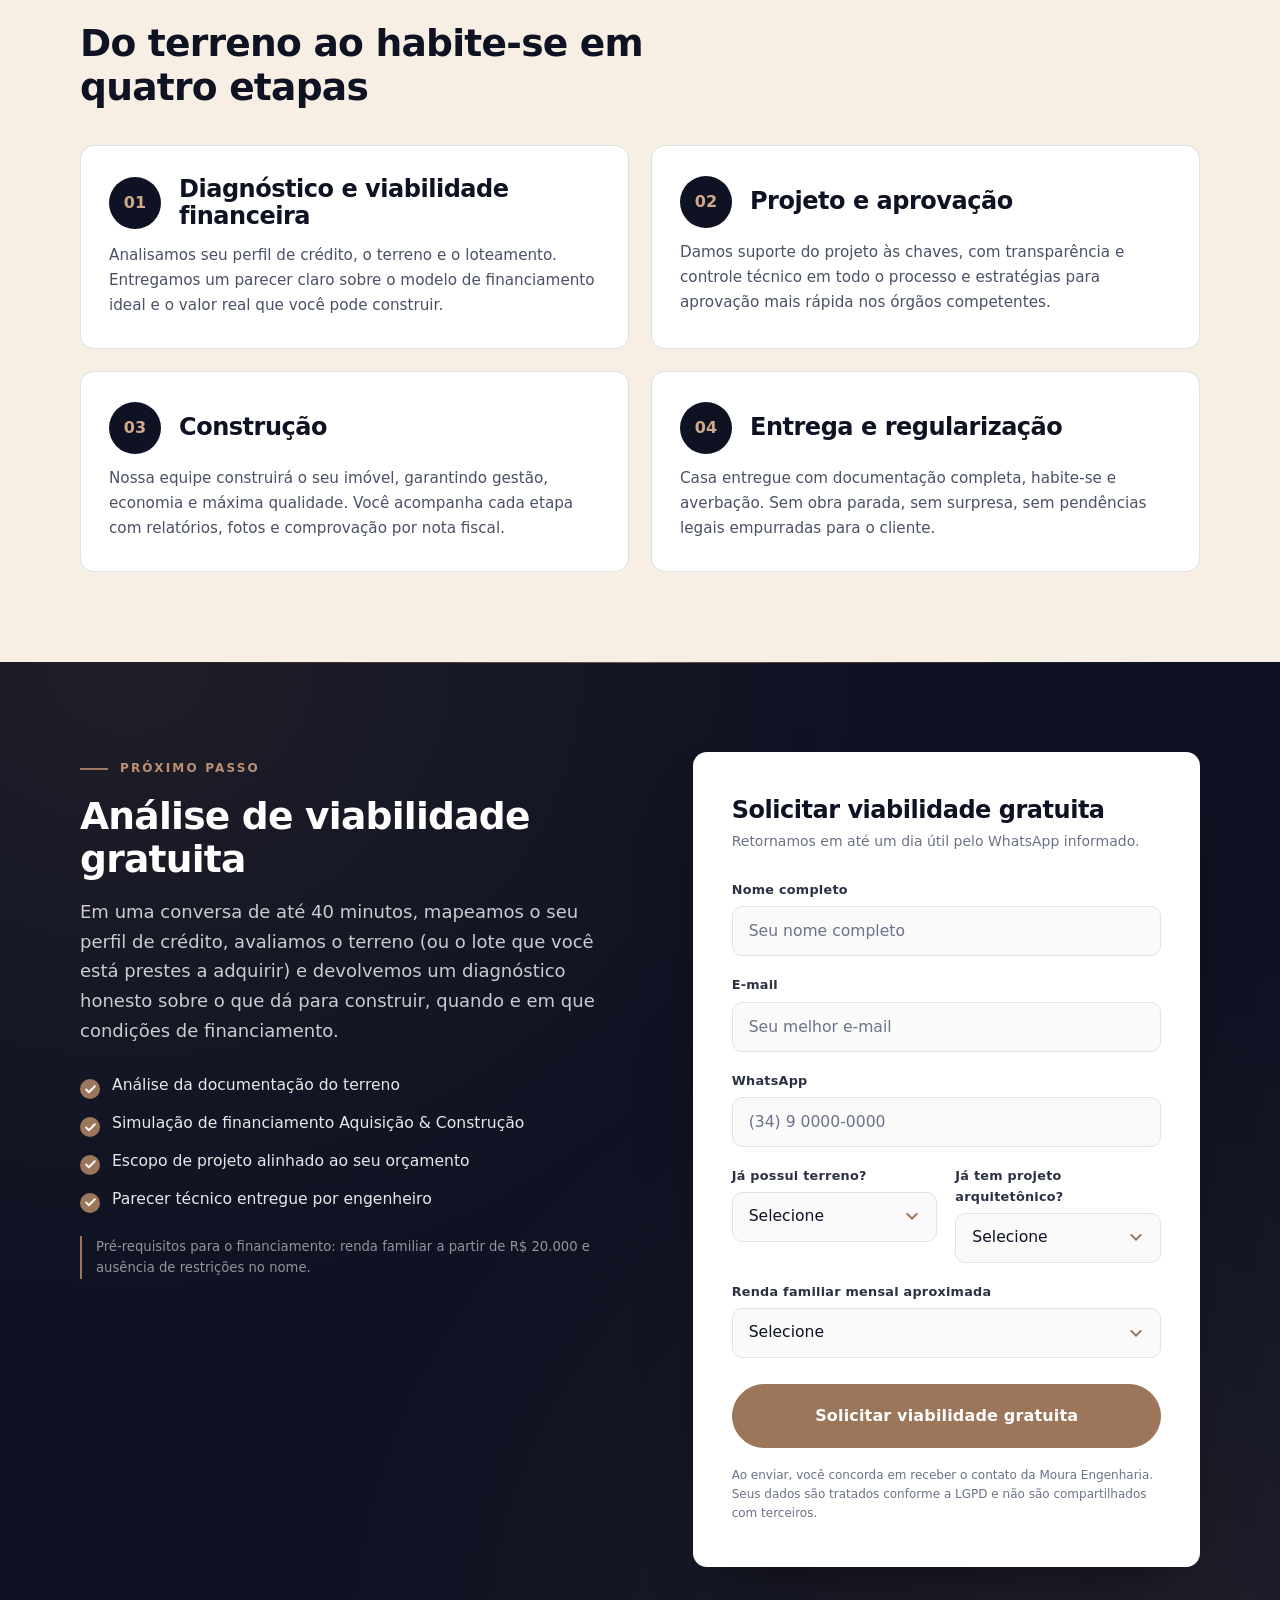
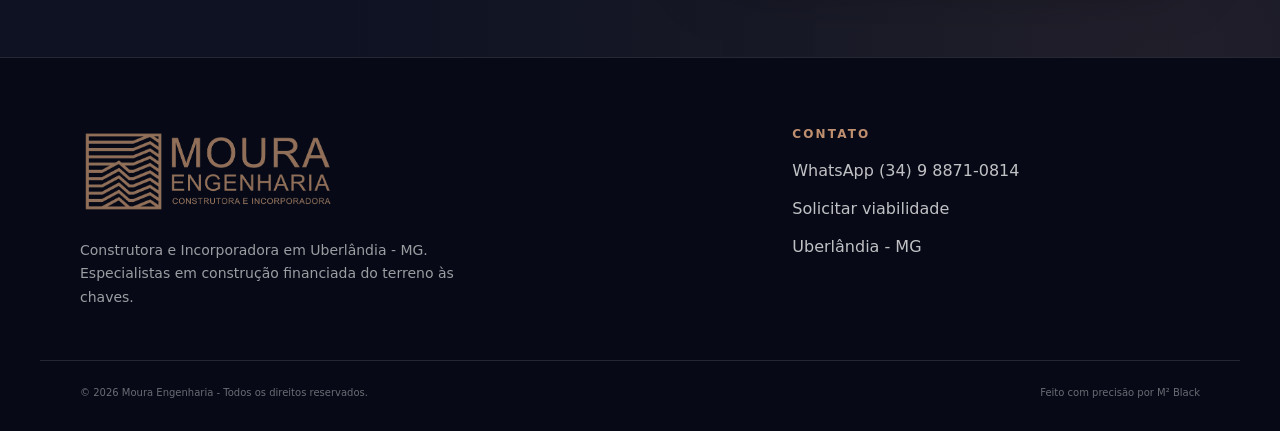
==== commit 312e9a8a: "Upload index.html" ====
--- a/index.html
+++ b/index.html
@@ -47,10 +47,19 @@
 
   <link rel="stylesheet" href="assets/css/styles.css" />
 
-  <!-- GTM - Head (client) -->
+  <!-- Google Tag Manager -->
+  <script>(function(w,d,s,l,i){w[l]=w[l]||[];w[l].push({'gtm.start':
+  new Date().getTime(),event:'gtm.js'});var f=d.getElementsByTagName(s)[0],
+  j=d.createElement(s),dl=l!='dataLayer'?'&l='+l:'';j.async=true;j.src=
+  'https://www.googletagmanager.com/gtm.js?id='+i+dl;f.parentNode.insertBefore(j,f);
+  })(window,document,'script','dataLayer','GTM-K3CCHRCD');</script>
+  <!-- End Google Tag Manager -->
 </head>
 <body>
-  <!-- GTM - Body start (client) -->
+  <!-- Google Tag Manager (noscript) -->
+  <noscript><iframe src="https://www.googletagmanager.com/ns.html?id=GTM-K3CCHRCD"
+  height="0" width="0" style="display:none;visibility:hidden"></iframe></noscript>
+  <!-- End Google Tag Manager (noscript) -->
 
   <!-- ============================================================== -->
   <!-- HERO | scroll-driven video                                     -->
@@ -109,7 +118,7 @@
             alta qualidade, entrega no prazo e gestão completa.
           </h1>
           <p class="hero__sub">
-            Projeto, obra e financiamento bancário num só contrato - com alta qualidade, garantia de prazo e cada etapa documentada por nota fiscal.
+            Projetos, obra e financiamento bancário numa só gestão - com alta qualidade, garantia de prazo e cada etapa documentada por nota fiscal.
           </p>
           <div class="hero__cta">
             <a href="#viabilidade" class="btn btn--accent btn--lg">Solicitar análise de viabilidade</a>
@@ -234,7 +243,7 @@
       <div class="financing__grid">
         <article class="financing__card">
           <div class="financing__img">
-            <img loading="lazy" src="assets/img/obras/obra-01.webp" alt="Casa térrea 180 m²" />
+            <img loading="lazy" src="assets/img/obras/financing-01.webp" alt="Casa térrea 180 m²" />
           </div>
           <div class="financing__body">
             <h3 class="financing__type">Casa térrea <span>180m²</span></h3>
@@ -255,7 +264,7 @@
 
         <article class="financing__card">
           <div class="financing__img">
-            <img loading="lazy" src="assets/img/obras/obra-03.webp" alt="Casa térrea 210 m²" />
+            <img loading="lazy" src="assets/img/obras/financing-02.webp" alt="Casa térrea 210 m²" />
           </div>
           <div class="financing__body">
             <h3 class="financing__type">Casa térrea <span>210m²</span></h3>
@@ -276,7 +285,7 @@
 
         <article class="financing__card">
           <div class="financing__img">
-            <img loading="lazy" src="assets/img/obras/obra-04.webp" alt="Casa sobrado 275 m²" />
+            <img loading="lazy" src="assets/img/obras/financing-03.webp" alt="Casa sobrado 275 m²" />
           </div>
           <div class="financing__body">
             <h3 class="financing__type">Casa sobrado <span>275m²</span></h3>
@@ -385,7 +394,7 @@
             <h3>Projeto e aprovação</h3>
           </div>
           <p>
-            Desenvolvemos o projeto arquitetônico e estrutural, aprovamos junto à prefeitura e ao banco financiador, e travamos o escopo e o orçamento do contrato.
+            Damos suporte do projeto às chaves, com transparência e controle técnico em todo o processo e estratégias para aprovação mais rápida nos órgãos competentes.
           </p>
         </li>
         <li class="process__step">
@@ -463,39 +472,55 @@
         <div class="form__row">
           <div class="form__field">
             <label for="field-terreno">Já possui terreno?</label>
-            <select id="field-terreno" name="terreno">
+            <select id="field-terreno" name="tipo_terreno">
               <option value="">Selecione</option>
-              <option value="Sim, terreno próprio">Sim, terreno próprio</option>
-              <option value="Vou adquirir via financiamento">Vou adquirir via financiamento</option>
-              <option value="Ainda não tenho">Ainda não tenho</option>
+              <option value="proprio">Sim, terreno próprio</option>
+              <option value="financiamento">Vou adquirir via financiamento</option>
+              <option value="nao_tenho">Ainda não tenho</option>
             </select>
           </div>
 
           <div class="form__field">
-            <label for="field-projeto">Já tem projeto?</label>
-            <select id="field-projeto" name="projeto">
+            <label for="field-projeto">Já tem projeto arquitetônico?</label>
+            <select id="field-projeto" name="projeto_arquitetonico">
               <option value="">Selecione</option>
-              <option value="Sim, projeto aprovado">Sim, projeto aprovado</option>
-              <option value="Em desenvolvimento">Em desenvolvimento</option>
-              <option value="Precisamos do projeto">Precisamos do projeto</option>
+              <option value="sim_aprovado">Sim, projeto aprovado</option>
+              <option value="em_desenvolvimento">Em desenvolvimento</option>
+              <option value="nao">Ainda não</option>
             </select>
           </div>
         </div>
 
         <div class="form__field">
           <label for="field-renda">Renda familiar mensal aproximada</label>
-          <select id="field-renda" name="renda">
+          <select id="field-renda" name="renda_familiar">
             <option value="">Selecione</option>
-            <option value="Até R$ 20.000">Até R$ 20.000</option>
-            <option value="R$ 20.000 – R$ 30.000">R$ 20.000 – R$ 30.000</option>
-            <option value="R$ 30.000 – R$ 50.000">R$ 30.000 – R$ 50.000</option>
-            <option value="Acima de R$ 50.000">Acima de R$ 50.000</option>
+            <option value="ate_20k">Até R$ 20.000</option>
+            <option value="20k_30k">R$ 20.000 - R$ 30.000</option>
+            <option value="30k_50k">R$ 30.000 - R$ 50.000</option>
+            <option value="acima_50k">Acima de R$ 50.000</option>
           </select>
         </div>
 
-        <!-- Hidden fields preserved from Elementor (site + UTM tracking) -->
+        <!-- ============================================================
+             WEBHOOK CAPTURE: https://m2black.atenderbem.com/webhookcapture/
+             capture/35d910f584164a2f9e43251854b7053b
+
+             Convenção AtenderBem (case-sensitive):
+             - Padrão (3)      : Nome, Email, WhatsApp (digits-only)
+             - Customizadas (3): tipo_terreno, projeto_arquitetonico, renda_familiar
+             - Metadados   (5) : Nome_do_site, Nome_da_pagina, URL_da_pagina,
+                                 Data (dd/mm/aaaa), Horario (hh:mm)
+             - UTMs        (5) : utm_source/medium/campaign/term/content
+
+             Os campos Data, Horario, URL_da_pagina e Nome_da_pagina são
+             preenchidos em tempo de submit por assets/js/main.js.
+             ============================================================ -->
         <input type="hidden" name="Nome_do_site" value="Moura Engenharia" />
-        <input type="hidden" id="field_f69b13c" name="Nome_da_pagina" value="Home | Construção Financiada" />
+        <input type="hidden" id="Nome_da_pagina" name="Nome_da_pagina" value="" />
+        <input type="hidden" id="URL_da_pagina" name="URL_da_pagina" value="" />
+        <input type="hidden" id="Data" name="Data" value="" />
+        <input type="hidden" id="Horario" name="Horario" value="" />
         <input type="hidden" id="utm_source" name="utm_source" value="" />
         <input type="hidden" id="utm_medium" name="utm_medium" value="" />
         <input type="hidden" id="utm_campaign" name="utm_campaign" value="" />
--- a/assets/css/styles.css
+++ b/assets/css/styles.css
@@ -125,7 +125,9 @@
 }
 
 .eyebrow {
-  display: inline-block;
+  display: inline-flex;
+  align-items: center;
+  gap: 12px;
   font-family: var(--font-body);
   font-size: var(--fs-eyebrow);
   font-weight: 600;
@@ -134,7 +136,17 @@
   color: var(--bronze-500);
   margin-bottom: 1rem;
 }
+.eyebrow::before {
+  content: '';
+  width: 28px;
+  height: 2px;
+  background: currentColor;
+  opacity: 0.8;
+  flex-shrink: 0;
+}
 .eyebrow--dark { color: var(--bronze-700); }
+/* hero eyebrow has no rule (lives over video, looks cleaner without) */
+.hero .eyebrow::before { display: none; }
 
 .section-title {
   font-size: var(--fs-h2);
@@ -151,7 +163,7 @@
   font-size: var(--fs-lead);
   max-width: 62ch;
   color: var(--ink-500);
-  margin-bottom: 2.5rem;
+  margin-bottom: 1.75rem;
 }
 .section-lead--short { max-width: 58ch; }
 
@@ -453,21 +465,11 @@
 }
 
 /* =================================================================
-   POSITIONING                                                        */
-.positioning {
-  background: var(--cream-50);
-  padding: clamp(70px, 10vw, 130px) 0;
-}
-.positioning__inner {
-  max-width: 900px;
-}
-
-/* =================================================================
    PILLARS (4 diferenciais)                                           */
 .pillars {
   background: var(--cream-50);
   color: var(--ink-900);
-  padding: clamp(80px, 10vw, 130px) 0;
+  padding: clamp(64px, 7vw, 100px) 0;
   position: relative;
   overflow: hidden;
 }
@@ -499,7 +501,7 @@
 .pillars__grid {
   display: grid;
   gap: 18px;
-  margin-top: 3rem;
+  margin-top: 2.25rem;
   grid-template-columns: 1fr;
 }
 @media (min-width: 720px) {
@@ -530,6 +532,28 @@
   letter-spacing: 0.1em;
   margin-bottom: 1.5rem;
 }
+.pillar__icon {
+  width: 64px;
+  height: 64px;
+  border-radius: 16px;
+  display: grid;
+  place-items: center;
+  margin-bottom: 1.35rem;
+  background: linear-gradient(135deg, rgba(191,143,112,0.14), rgba(249,206,167,0.06));
+  border: 1px solid rgba(191,143,112,0.28);
+  color: var(--bronze-600);
+  transition: transform 0.35s var(--ease), background 0.35s var(--ease), border-color 0.35s var(--ease), color 0.35s var(--ease);
+}
+.pillar__icon svg {
+  width: 34px;
+  height: 34px;
+}
+.pillar:hover .pillar__icon {
+  transform: translateY(-2px) scale(1.04);
+  background: linear-gradient(135deg, rgba(191,143,112,0.22), rgba(249,206,167,0.12));
+  border-color: rgba(191,143,112,0.55);
+  color: var(--bronze-700);
+}
 .pillar__title {
   font-size: var(--fs-h3);
   margin-bottom: 0.75rem;
@@ -546,10 +570,10 @@
    PROCESS                                                            */
 .process {
   background: var(--cream-50);
-  padding: clamp(80px, 10vw, 130px) 0;
+  padding: clamp(64px, 7vw, 100px) 0;
 }
 .process__list {
-  margin-top: 3rem;
+  margin-top: 2.25rem;
   display: grid;
   gap: 18px;
   counter-reset: step;
@@ -599,11 +623,26 @@
 }
 
 /* =================================================================
+   Section transition helper: a subtle bronze top-rule on dark
+   sections, so the eye gets a clear "new section" cue coming from
+   a light section above. Painted directly on the section bg so it
+   doesn't collide with ::before/::after decorative layers.            */
+.financing,
+.gallery,
+.viability {
+  background-image:
+    linear-gradient(90deg, transparent 0%, rgba(191,143,112,0.0) 10%, rgba(191,143,112,0.55) 50%, rgba(191,143,112,0.0) 90%, transparent 100%);
+  background-repeat: no-repeat;
+  background-size: 100% 1px;
+  background-position: top left;
+}
+
+/* =================================================================
    FINANCING CARDS                                                    */
 .financing {
-  background: var(--navy-900);
+  background-color: var(--navy-900);
   color: #fff;
-  padding: clamp(80px, 10vw, 130px) 0;
+  padding: clamp(64px, 7vw, 100px) 0;
   position: relative;
   overflow: hidden;
 }
@@ -613,7 +652,7 @@
 .financing .section-lead { color: rgba(255,255,255,0.78); }
 
 .financing__grid {
-  margin-top: 3rem;
+  margin-top: 2.25rem;
   display: grid;
   gap: 22px;
   grid-template-columns: 1fr;
@@ -759,11 +798,102 @@
 }
 
 /* =================================================================
+   EXPERTS (Garantimos segurança)                                     */
+.experts {
+  background: var(--cream-50);
+  color: var(--ink-900);
+  padding: clamp(64px, 7vw, 100px) 0;
+  position: relative;
+  overflow: hidden;
+}
+.experts::before {
+  content: '';
+  position: absolute;
+  left: -120px;
+  top: -120px;
+  width: 360px;
+  height: 360px;
+  border: 1px solid var(--line-dark);
+  border-radius: 50%;
+  pointer-events: none;
+}
+.experts::after {
+  content: '';
+  position: absolute;
+  right: -160px;
+  bottom: -160px;
+  width: 440px;
+  height: 440px;
+  border: 1px solid var(--line-dark);
+  border-radius: 50%;
+  pointer-events: none;
+}
+.experts .eyebrow { color: var(--bronze-700); }
+.experts .section-title { color: var(--ink-900); }
+.experts .section-title .accent { color: var(--bronze-600); }
+
+.experts__inner {
+  display: grid;
+  grid-template-columns: 1fr;
+  gap: clamp(32px, 5vw, 64px);
+  align-items: center;
+  position: relative;
+  z-index: 1;
+}
+@media (min-width: 900px) {
+  .experts__inner {
+    grid-template-columns: minmax(280px, 0.8fr) 1.2fr;
+  }
+}
+
+.experts__photo {
+  margin: 0;
+  border-radius: var(--radius);
+  overflow: hidden;
+  box-shadow: var(--shadow-md);
+  position: relative;
+  aspect-ratio: 4 / 5;
+  background: var(--navy-900);
+}
+@media (min-width: 900px) {
+  .experts__photo { aspect-ratio: 3 / 4; }
+}
+.experts__photo img {
+  width: 100%;
+  height: 100%;
+  object-fit: cover;
+  display: block;
+  transition: transform 0.6s var(--ease);
+}
+.experts__photo::after {
+  content: '';
+  position: absolute;
+  inset: 0;
+  background: linear-gradient(180deg, rgba(14,18,34,0) 55%, rgba(14,18,34,0.25) 100%);
+  pointer-events: none;
+}
+.experts:hover .experts__photo img { transform: scale(1.02); }
+
+.experts__copy { max-width: 560px; }
+.experts__lead {
+  font-size: 1rem;
+  line-height: 1.7;
+  color: var(--ink-700);
+  margin-top: 1rem;
+}
+.experts__lead strong {
+  color: var(--bronze-700);
+  font-weight: 600;
+}
+.experts__cta { margin-top: 2rem; }
+
+/* =================================================================
    GALLERY                                                            */
 .gallery {
-  background: var(--navy-900);
-  padding: clamp(80px, 10vw, 130px) 0;
+  background-color: var(--navy-900);
+  padding: clamp(64px, 7vw, 100px) 0;
   color: #fff;
+  position: relative;
 }
 .gallery .eyebrow { color: var(--bronze-400); }
 .gallery .section-title { color: #fff; }
@@ -803,10 +933,10 @@
    TESTIMONIALS                                                       */
 .testimonials {
   background: var(--cream-50);
-  padding: clamp(80px, 10vw, 130px) 0;
+  padding: clamp(64px, 7vw, 100px) 0;
 }
 .testimonials__grid {
-  margin-top: 3rem;
+  margin-top: 2.25rem;
   display: grid;
   gap: 22px;
   grid-template-columns: 1fr;
@@ -872,9 +1002,9 @@
 /* =================================================================
    VIABILITY (CTA + FORM)                                             */
 .viability {
-  background: var(--navy-900);
+  background-color: var(--navy-900);
   color: #fff;
-  padding: clamp(80px, 10vw, 140px) 0;
+  padding: clamp(64px, 7vw, 104px) 0;
   position: relative;
   overflow: hidden;
 }
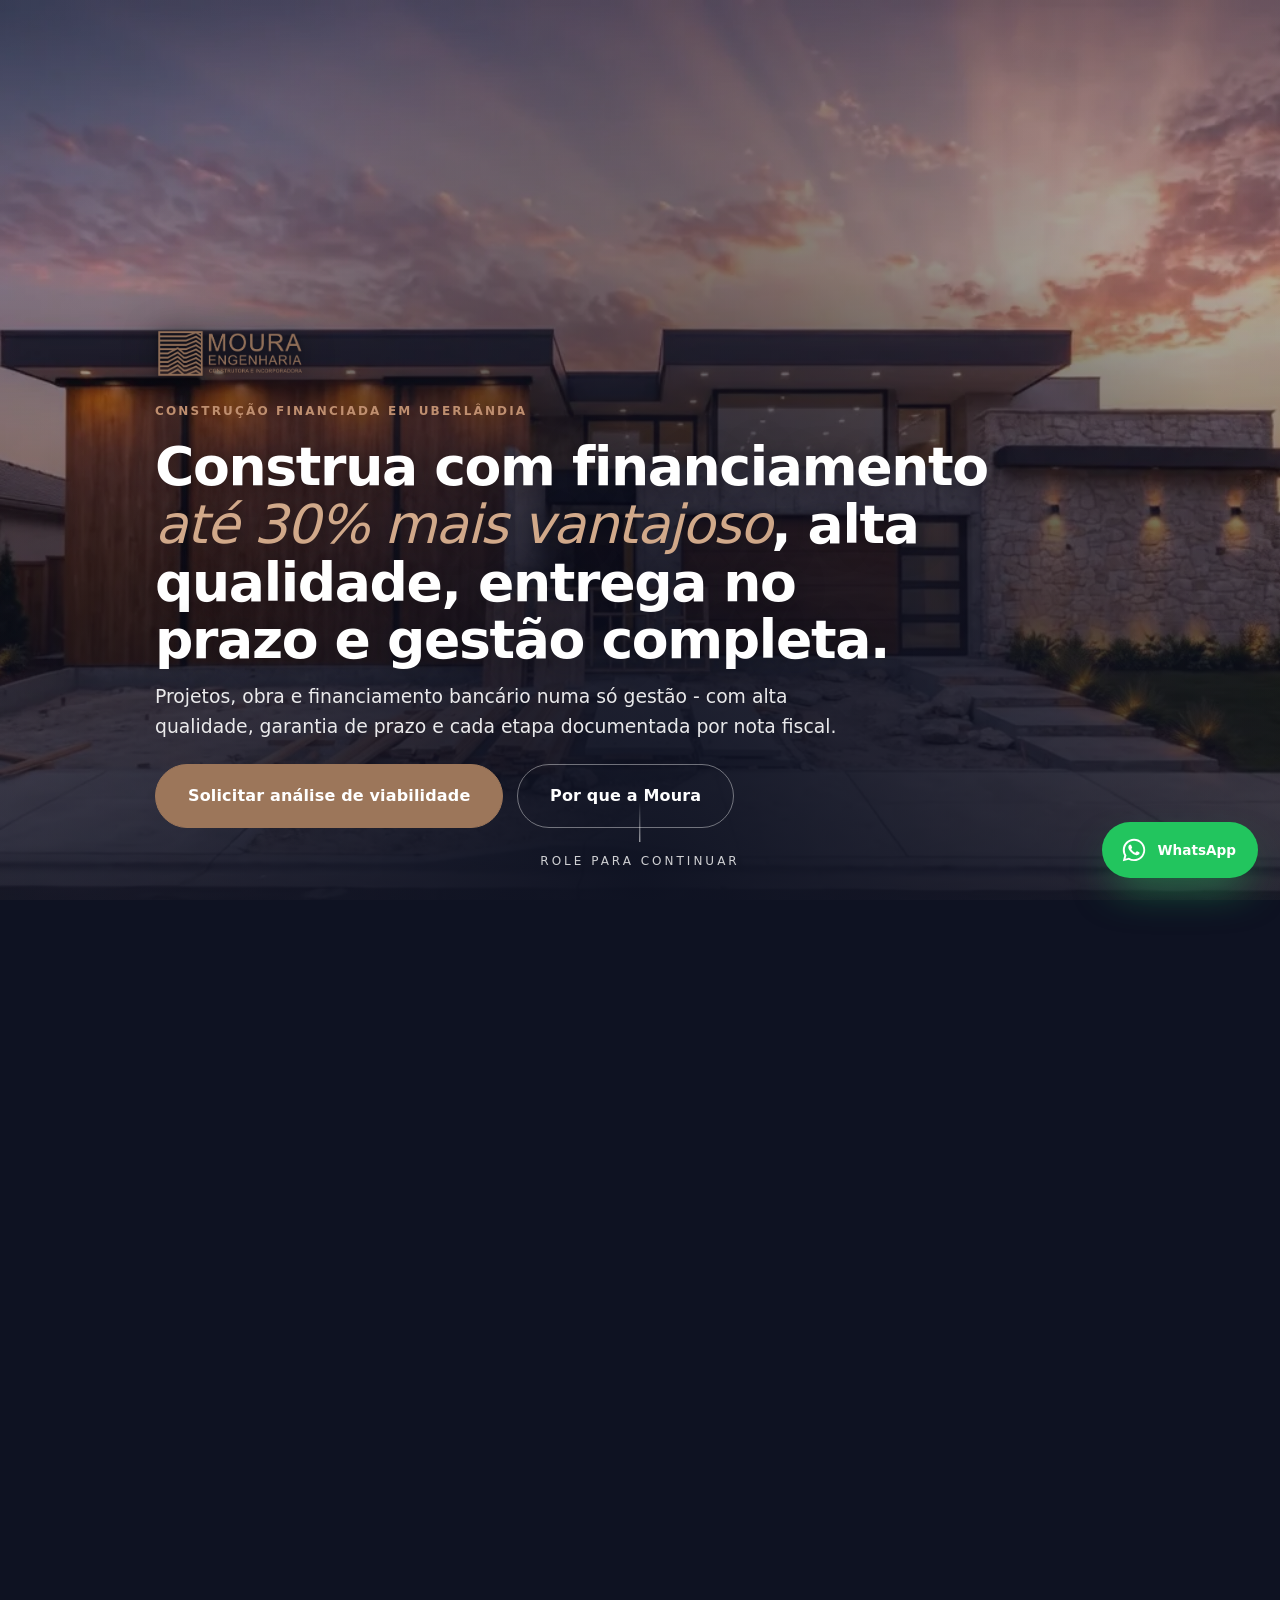
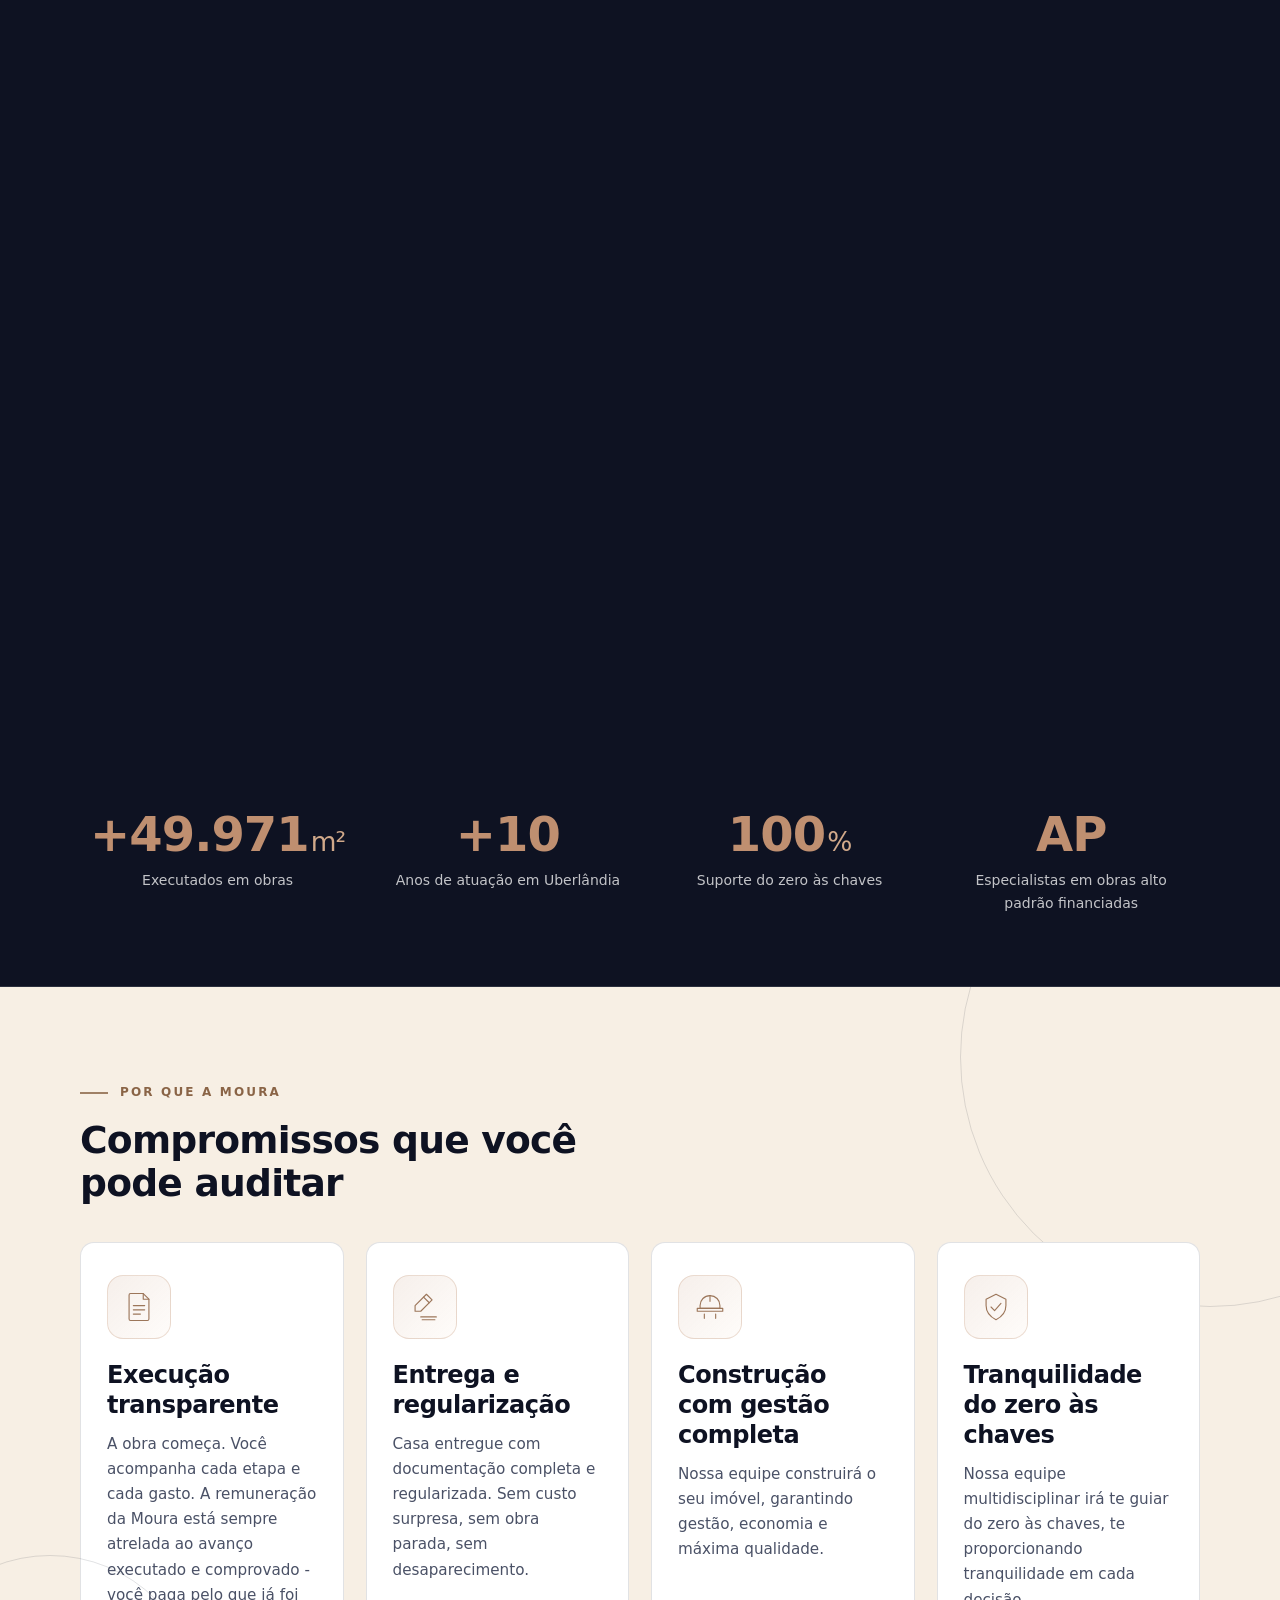
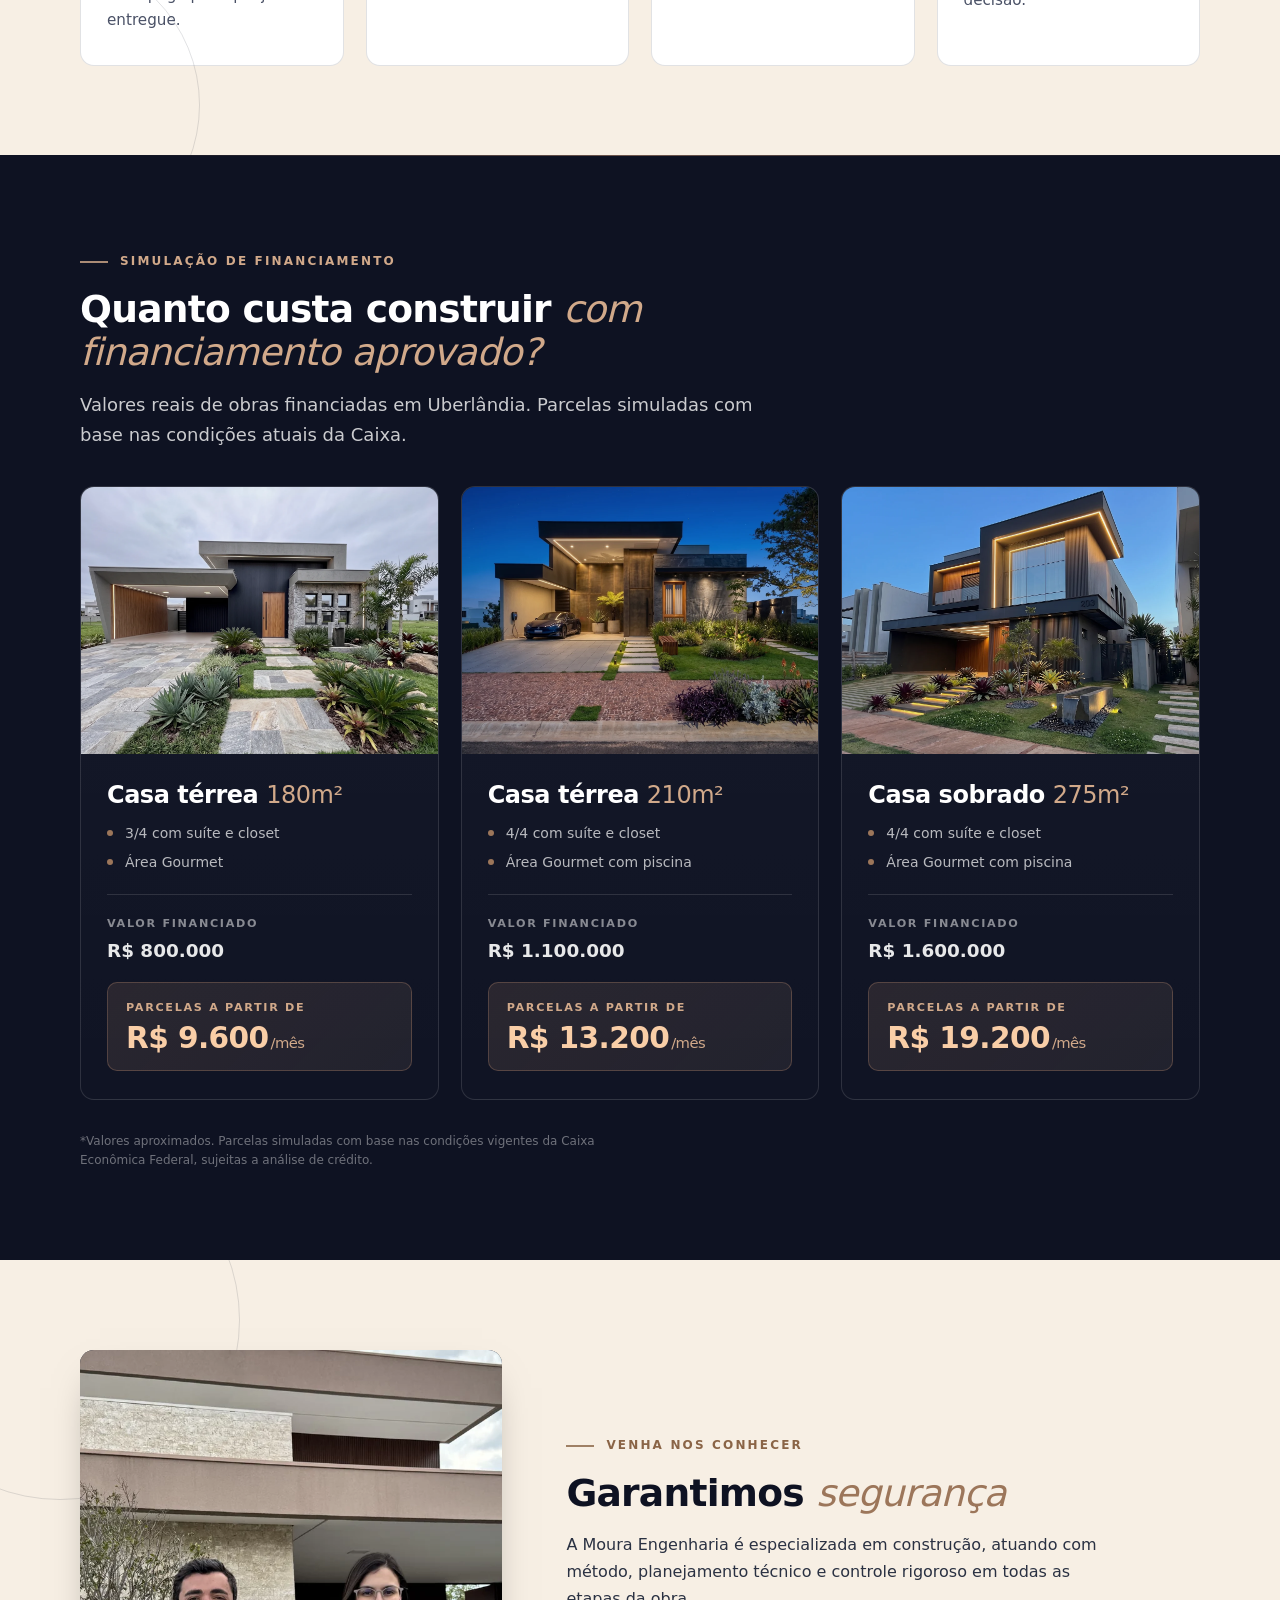
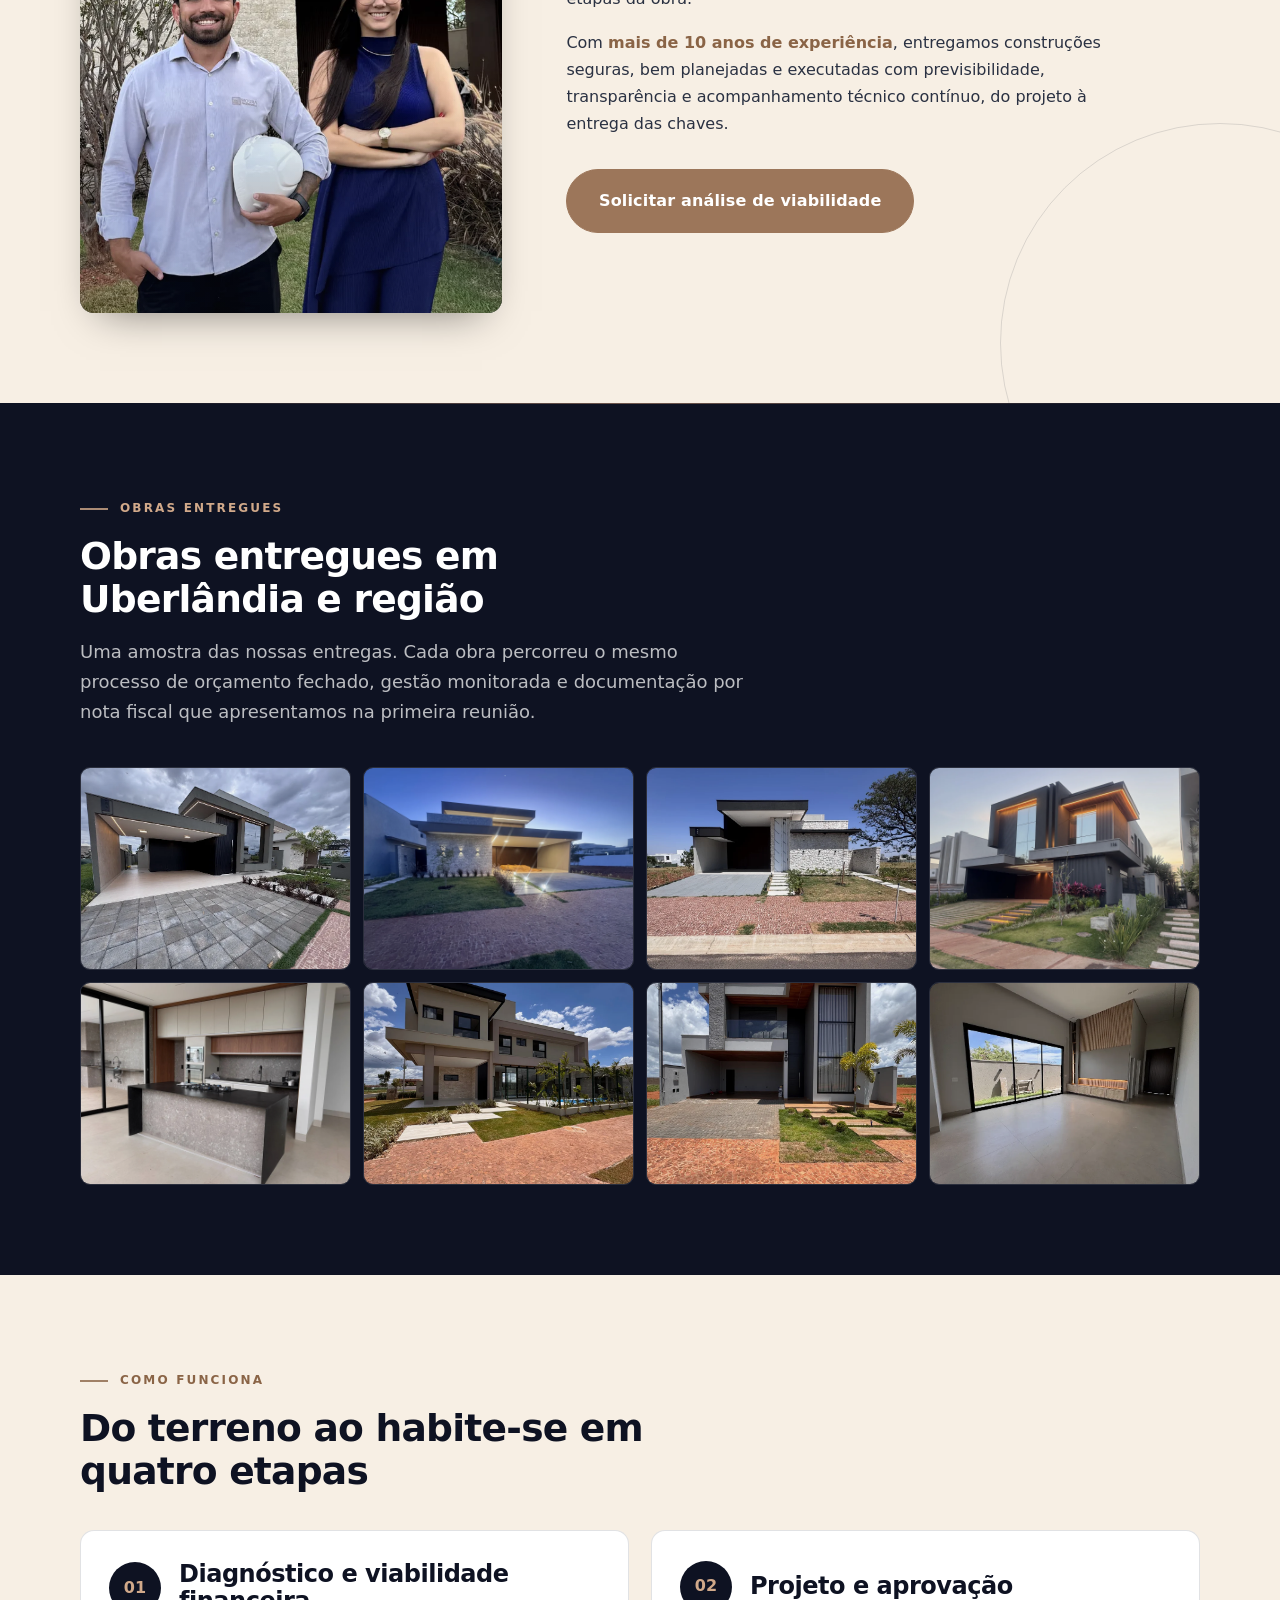
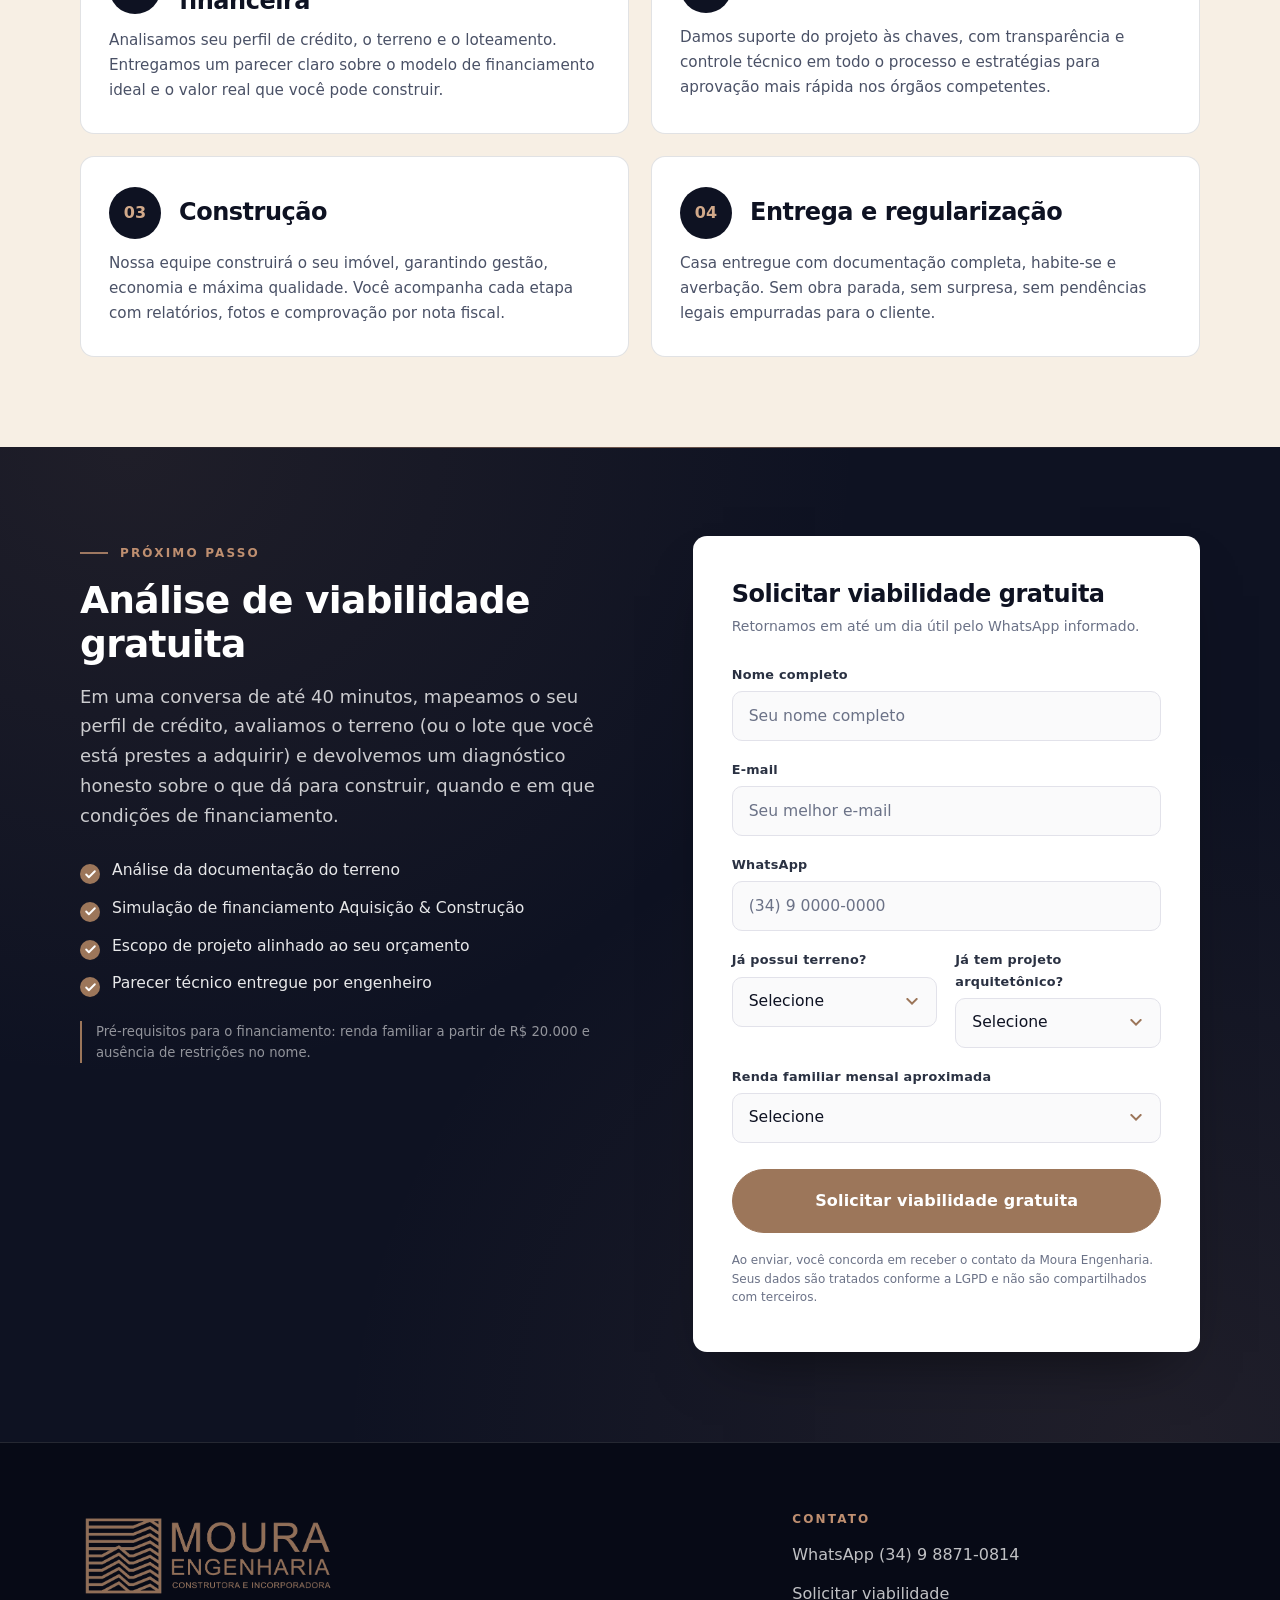
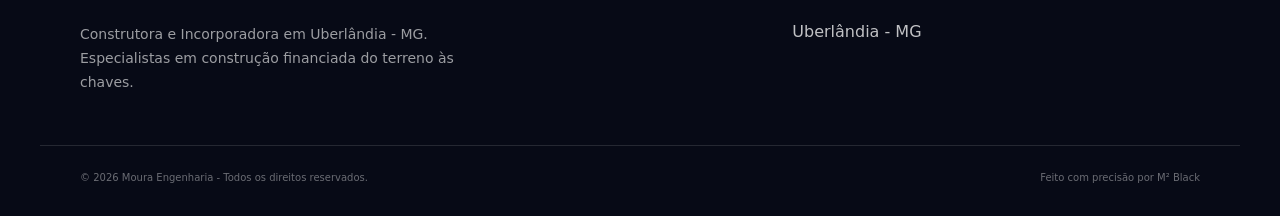
==== commit c66d5c05: "Upload index.html" ====
--- a/index.html
+++ b/index.html
@@ -362,9 +362,7 @@
         <figure class="gallery__item"><img loading="lazy" src="assets/img/obras/obra-04.webp" alt="Sobrado com iluminação LED ao entardecer" /></figure>
         <figure class="gallery__item"><img loading="lazy" src="assets/img/obras/obra-05.webp" alt="Sobrado com pele de vidro e volume em balanço" /></figure>
         <figure class="gallery__item"><img loading="lazy" src="assets/img/obras/obra-06.webp" alt="Casa com piscina e área de lazer" /></figure>
-        <figure class="gallery__item"><img loading="lazy" src="assets/img/obras/obra-07.webp" alt="Deck de piscina com paisagismo tropical" /></figure>
         <figure class="gallery__item"><img loading="lazy" src="assets/img/obras/obra-08.webp" alt="Sobrado com fachada cinza e coluna em pedra" /></figure>
-        <figure class="gallery__item"><img loading="lazy" src="assets/img/obras/obra-09.webp" alt="Cozinha gourmet com ilha em granito" /></figure>
         <figure class="gallery__item"><img loading="lazy" src="assets/img/obras/obra-10.webp" alt="Sala com pé-direito alto e portas de vidro" /></figure>
       </div>
     </div>
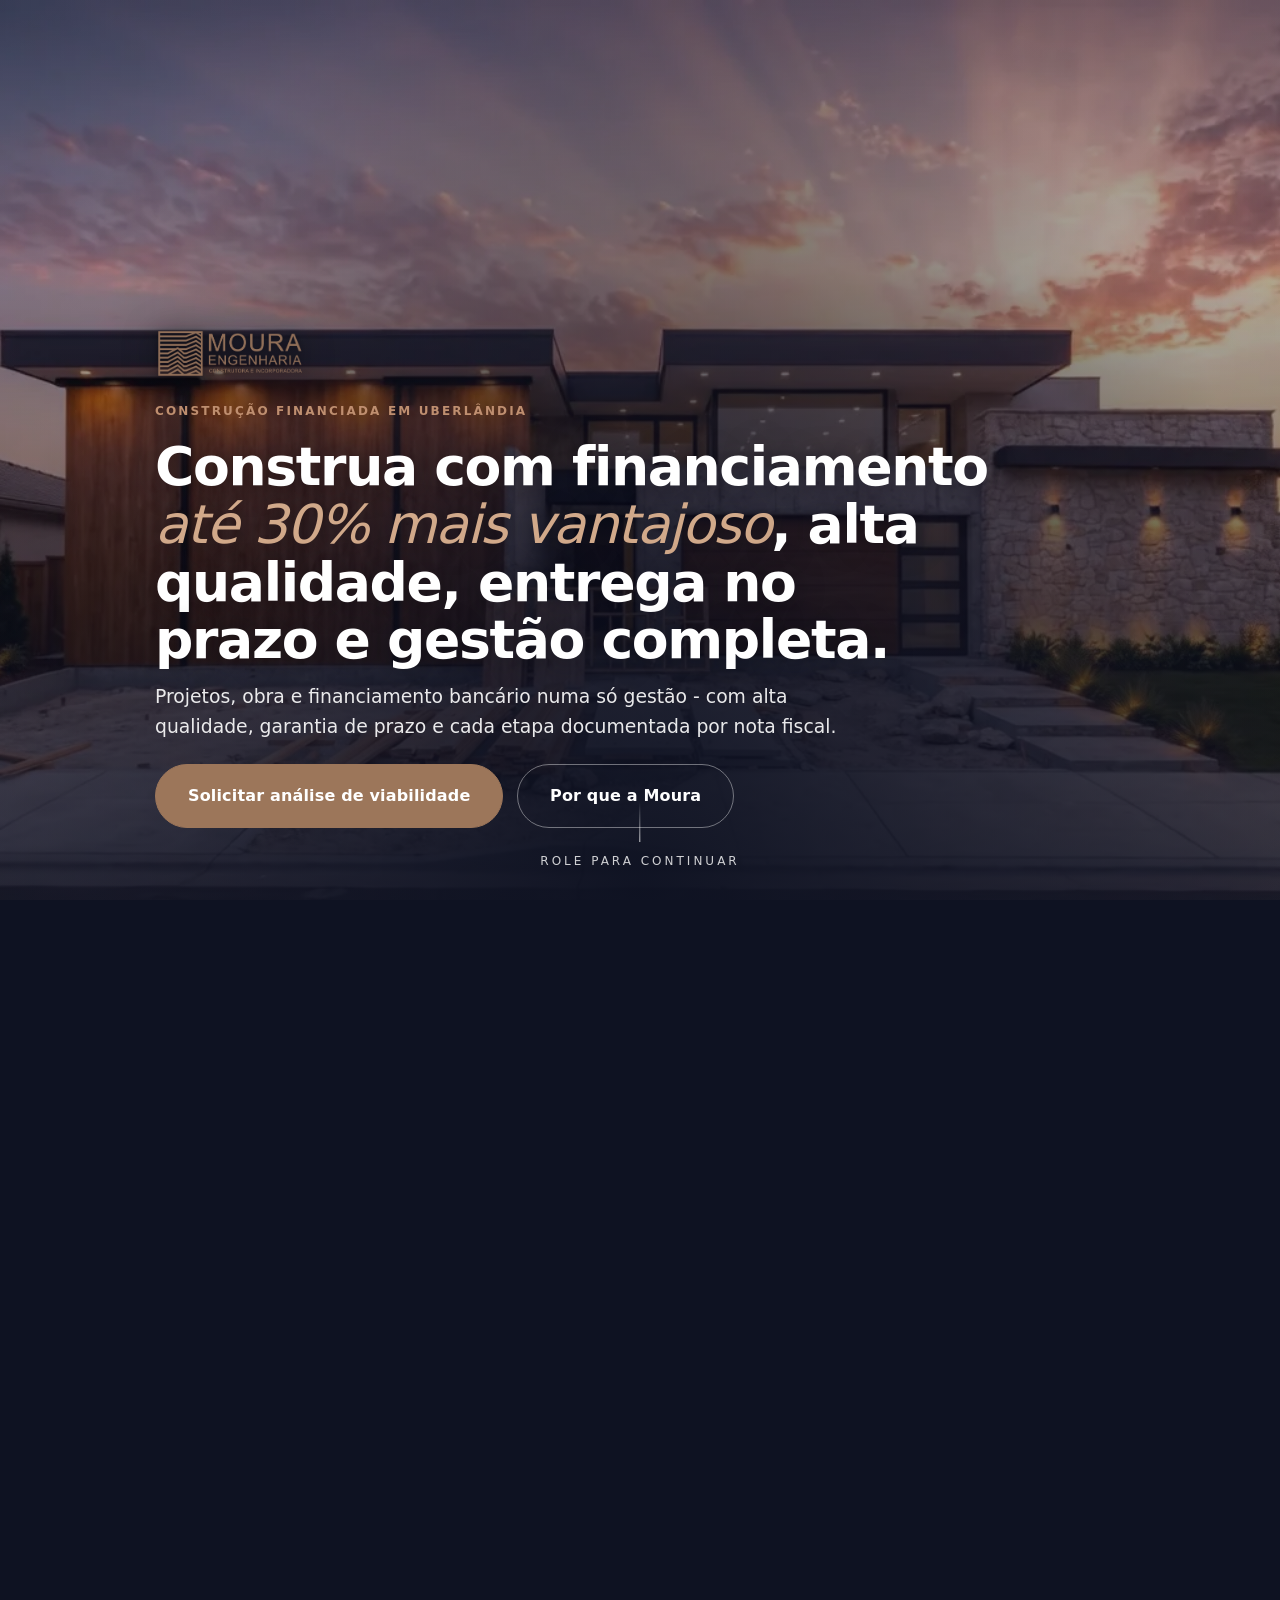
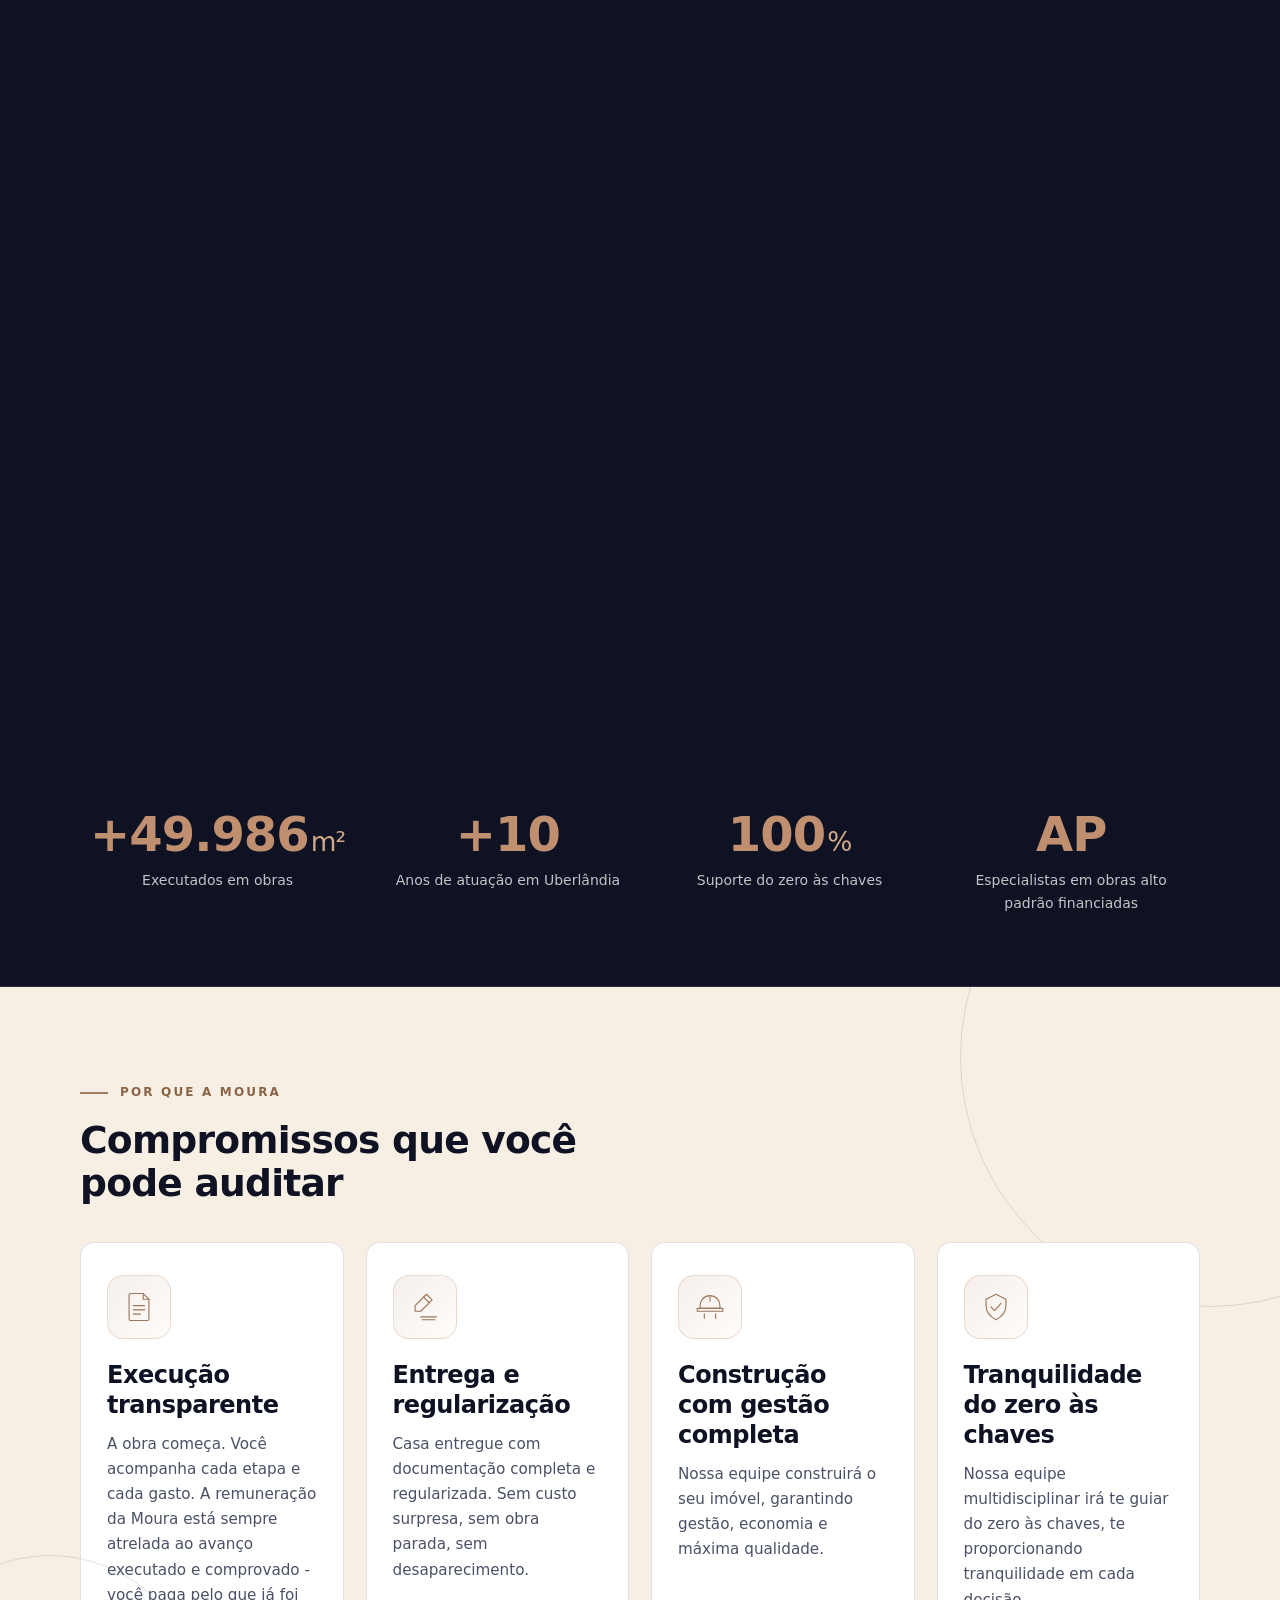
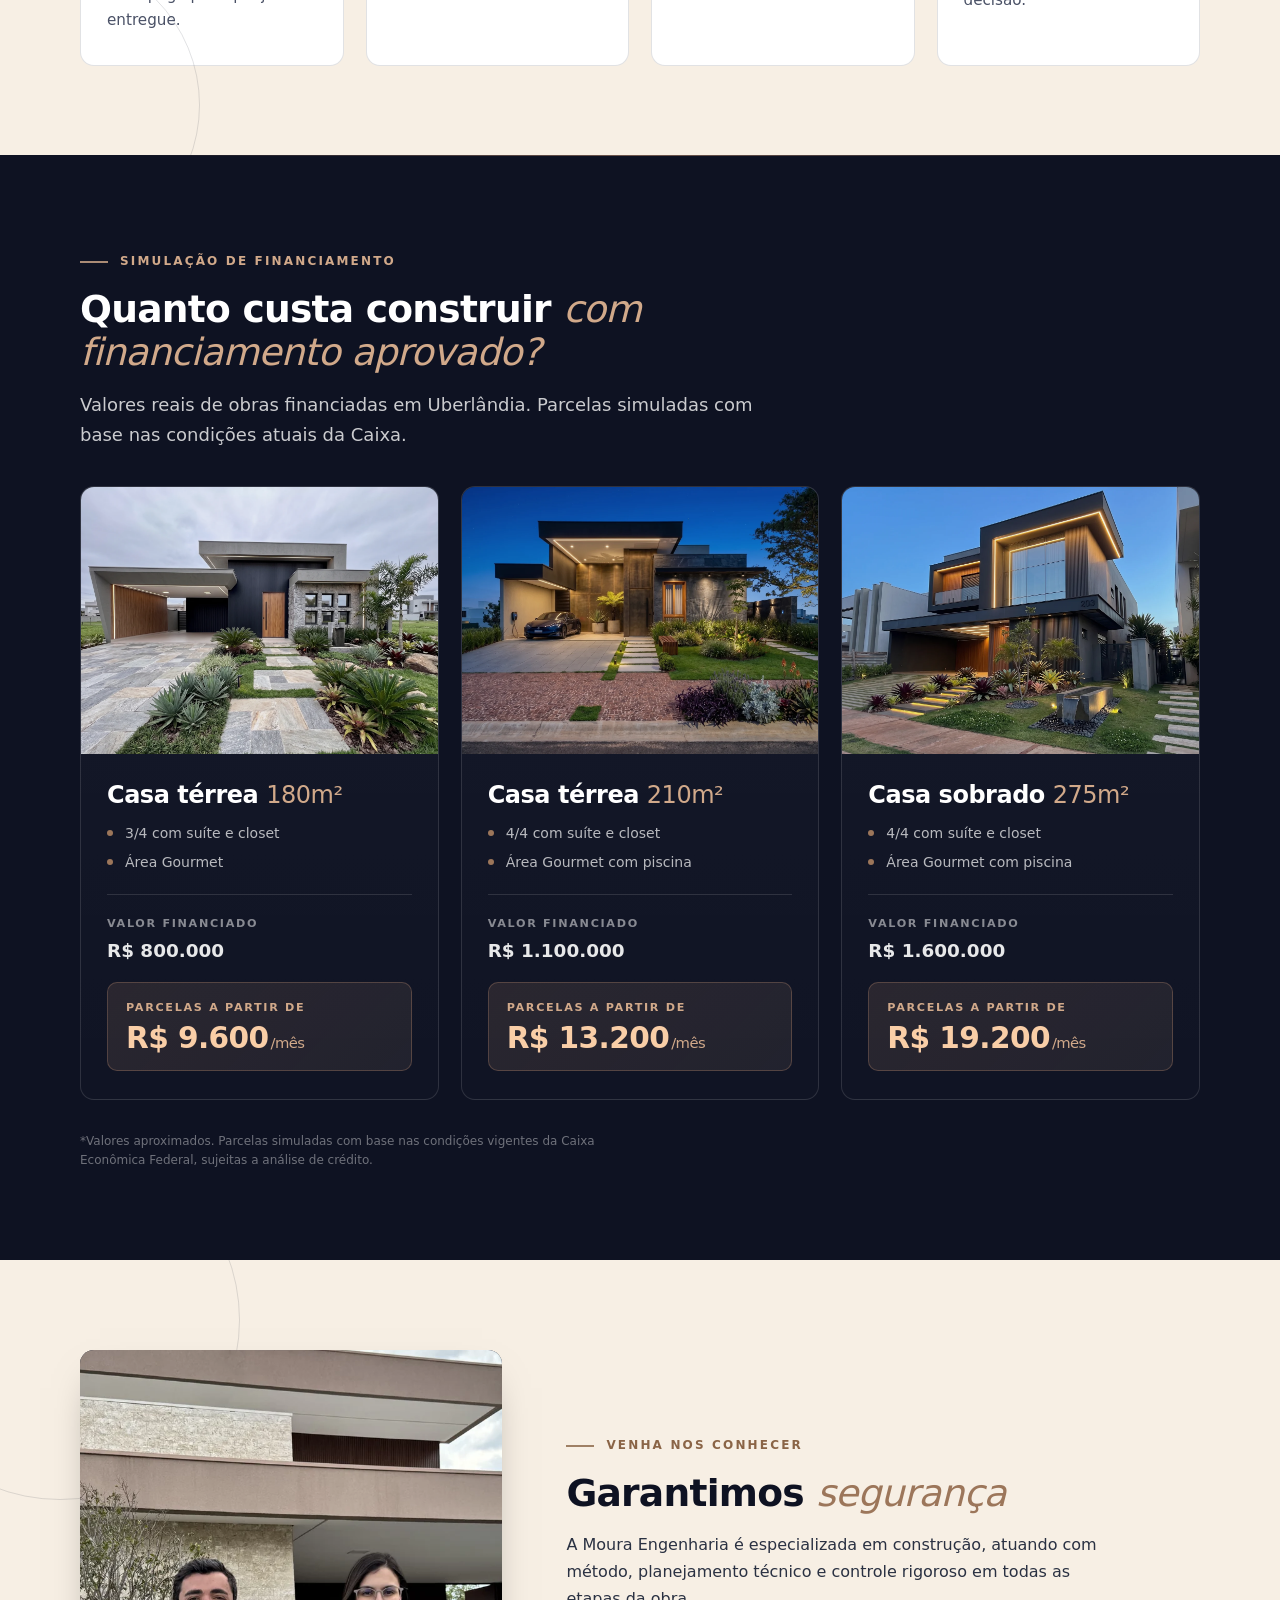
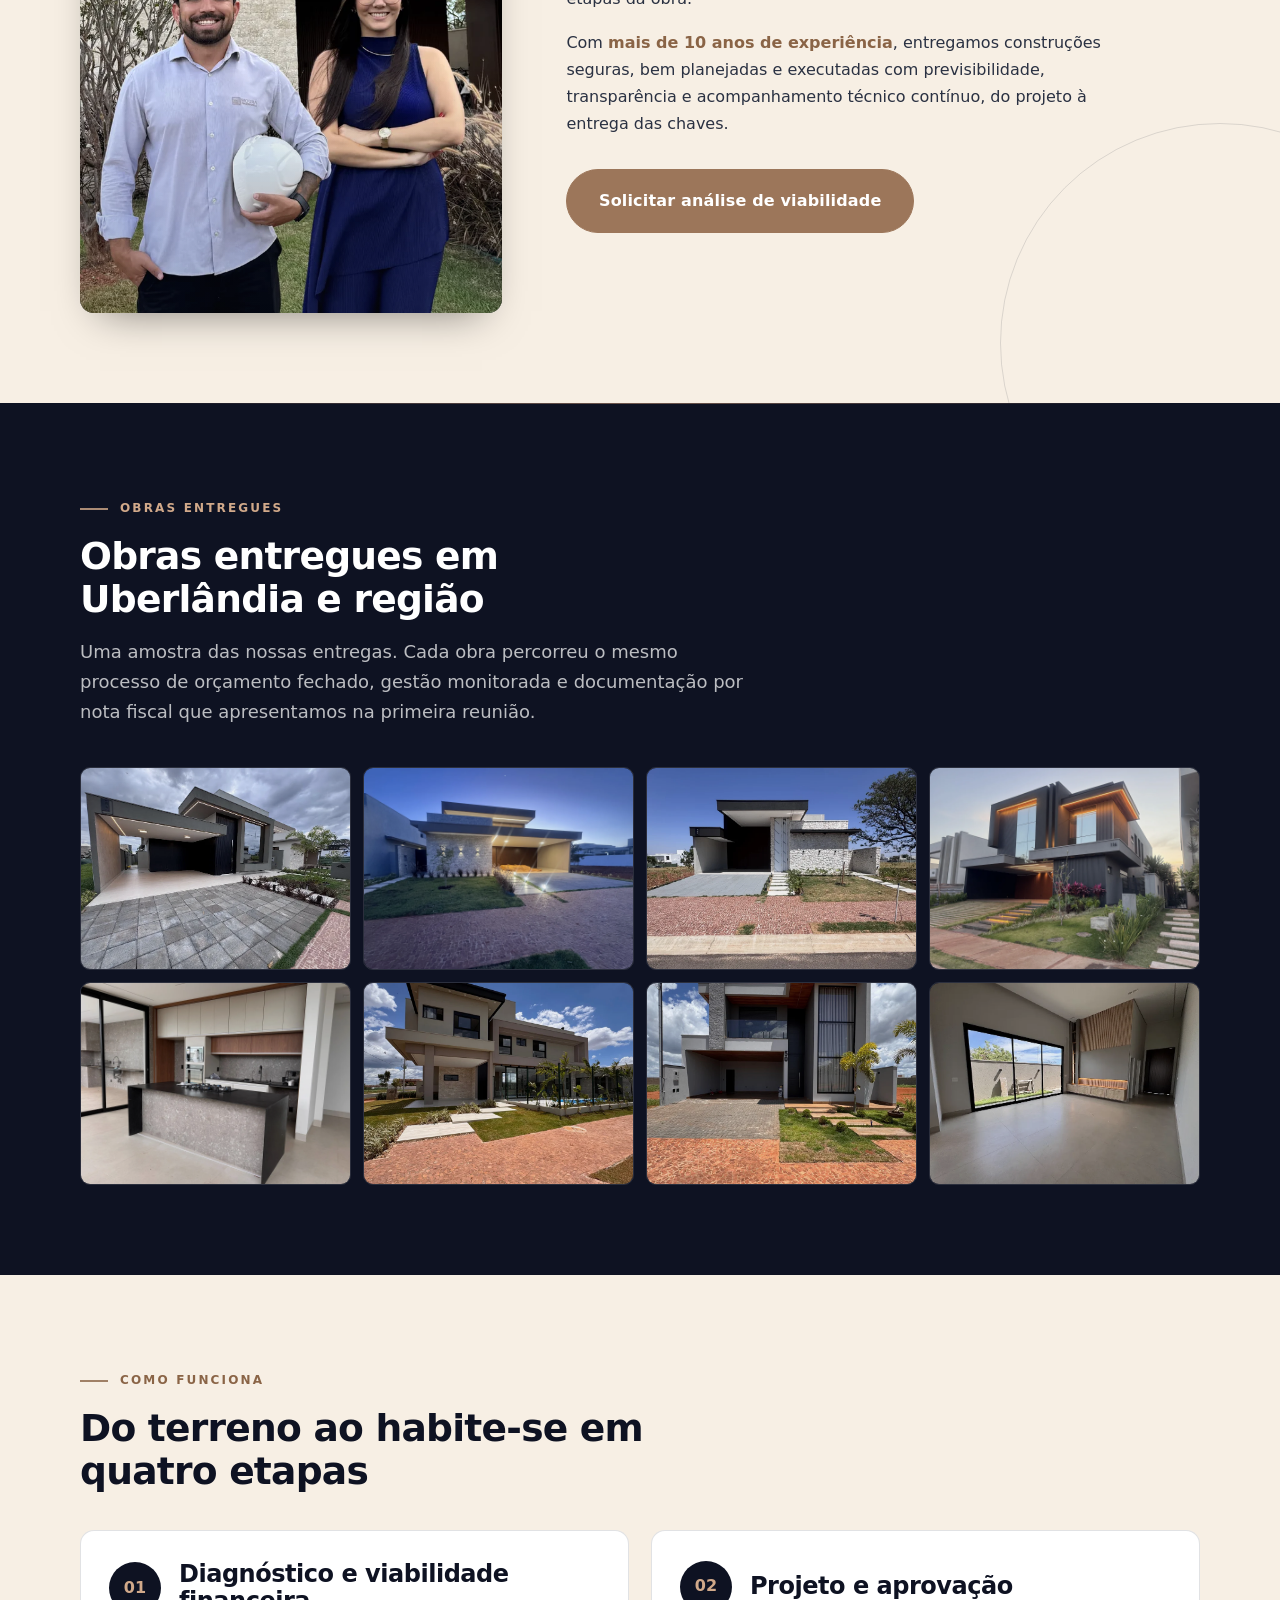
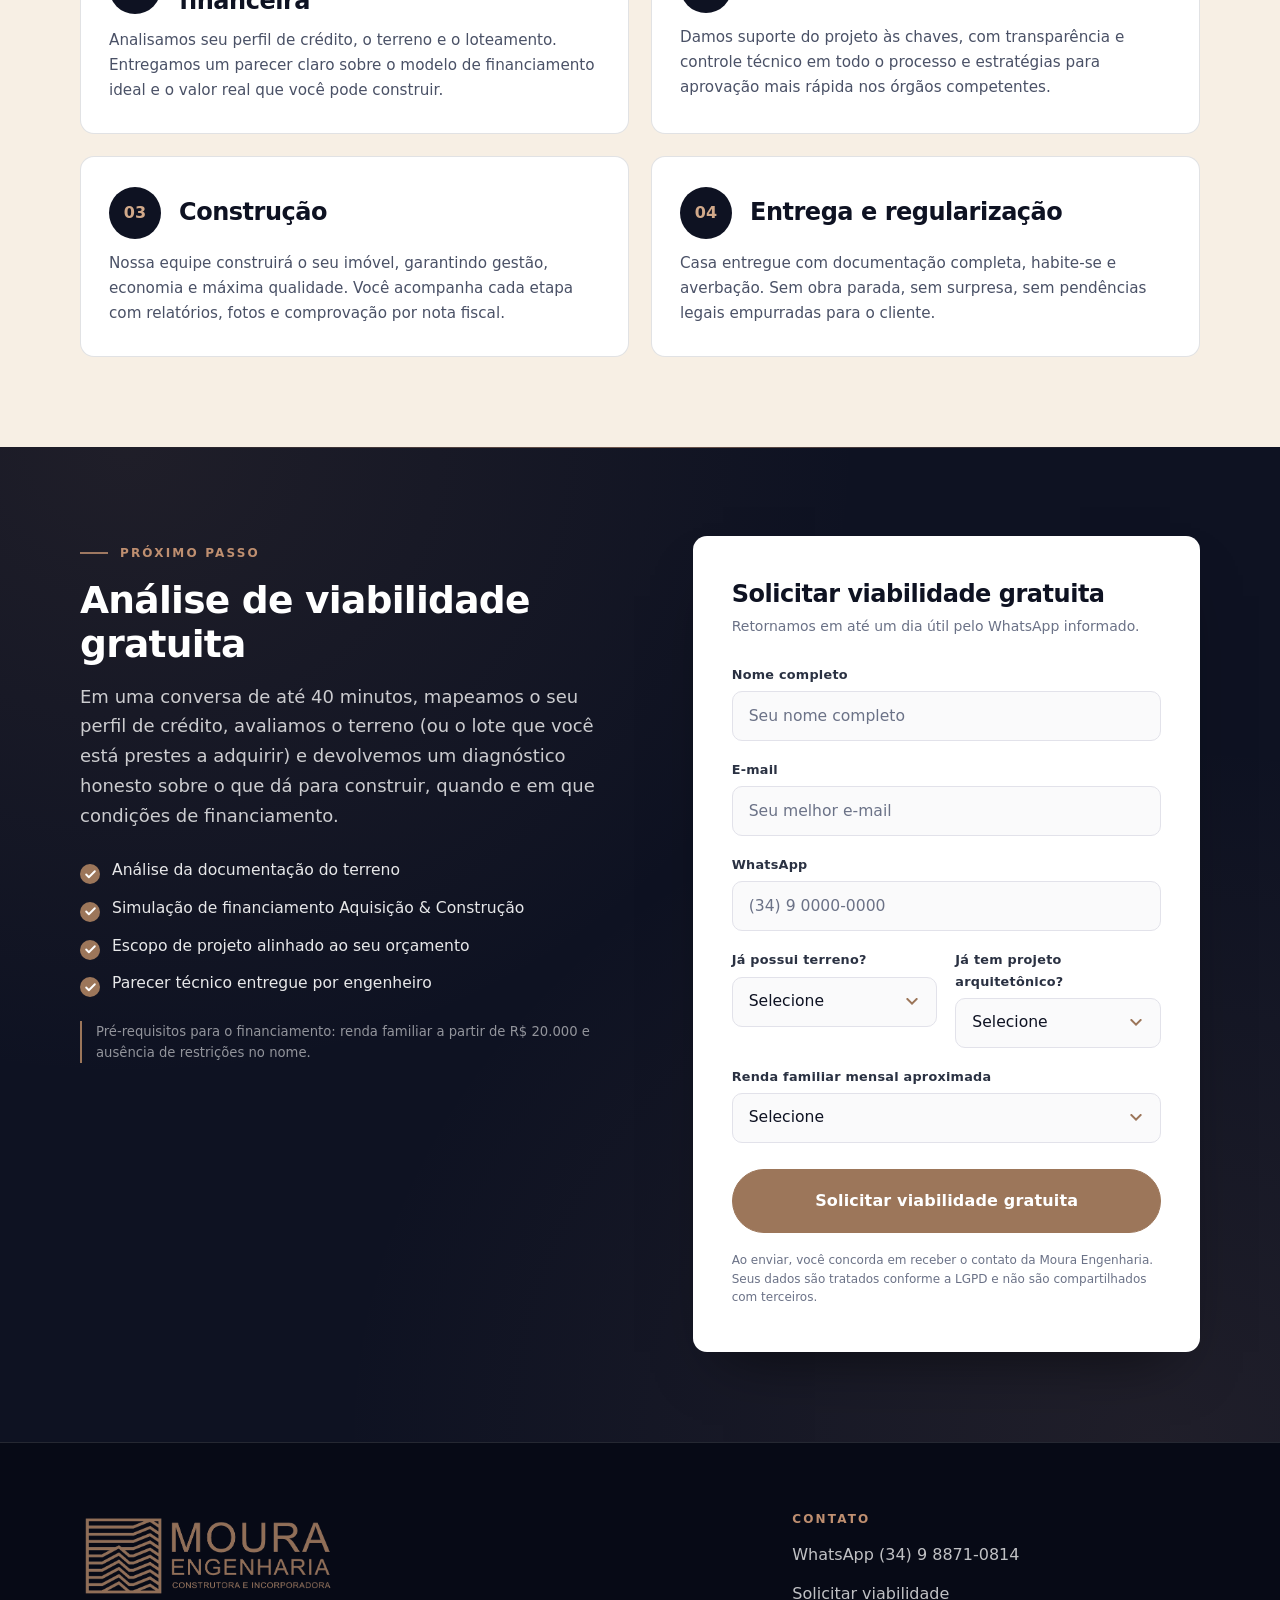
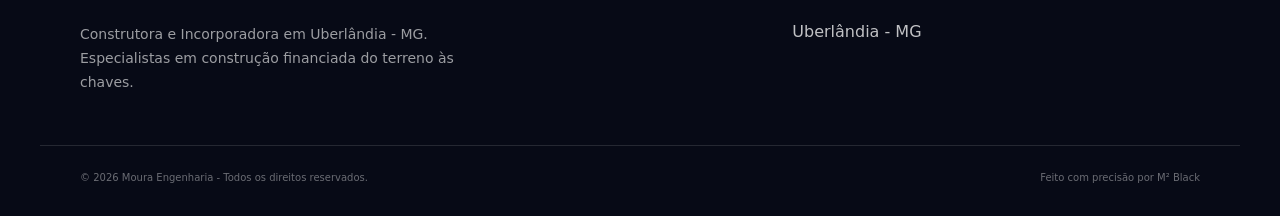
==== commit f01c112f: "Upload index.html" ====
--- a/index.html
+++ b/index.html
@@ -564,18 +564,6 @@
     </div>
   </footer>
 
-  <!-- Floating WhatsApp -->
-  <a
-    class="wa-float"
-    href="https://wa.me/5534988710814?text=Ol%C3%A1%2C%20vim%20pelo%20site%20e%20quero%20entender%20a%20constru%C3%A7%C3%A3o%20financiada"
-    target="_blank"
-    rel="noopener"
-    aria-label="Falar no WhatsApp com a Moura Engenharia">
-    <svg viewBox="0 0 32 32" width="28" height="28" aria-hidden="true">
-      <path fill="currentColor" d="M16.001 3.2c-7.072 0-12.8 5.728-12.8 12.8 0 2.256.592 4.464 1.712 6.4L3.2 28.8l6.592-1.696a12.72 12.72 0 006.209 1.6h.001c7.072 0 12.8-5.728 12.8-12.8s-5.729-12.704-12.801-12.704zm0 23.36a10.54 10.54 0 01-5.376-1.472l-.384-.224-3.904 1.024 1.04-3.808-.256-.4a10.56 10.56 0 01-1.616-5.648c0-5.84 4.752-10.592 10.592-10.592s10.592 4.752 10.592 10.592-4.752 10.528-10.688 10.528zm5.824-7.968c-.32-.16-1.888-.928-2.176-1.04-.288-.112-.496-.16-.72.16s-.816 1.04-1.008 1.248c-.192.224-.368.24-.688.08-.32-.16-1.344-.496-2.56-1.584-.944-.848-1.584-1.888-1.776-2.208-.192-.32-.016-.496.144-.656.144-.144.32-.368.48-.56.16-.192.224-.32.32-.528.096-.208.048-.4-.032-.56-.08-.16-.72-1.728-.992-2.368-.256-.608-.528-.528-.72-.544-.192-.016-.4-.016-.608-.016s-.56.08-.848.4c-.288.32-1.104 1.072-1.104 2.624s1.136 3.04 1.296 3.248c.16.208 2.224 3.392 5.392 4.76.752.32 1.344.512 1.808.672.752.24 1.44.208 1.984.128.608-.096 1.872-.768 2.128-1.504.272-.752.272-1.392.192-1.504-.08-.128-.288-.208-.608-.368z"/>
-    </svg>
-    <span>WhatsApp</span>
-  </a>
 
   <script src="assets/js/main.js" defer></script>
 </body>
